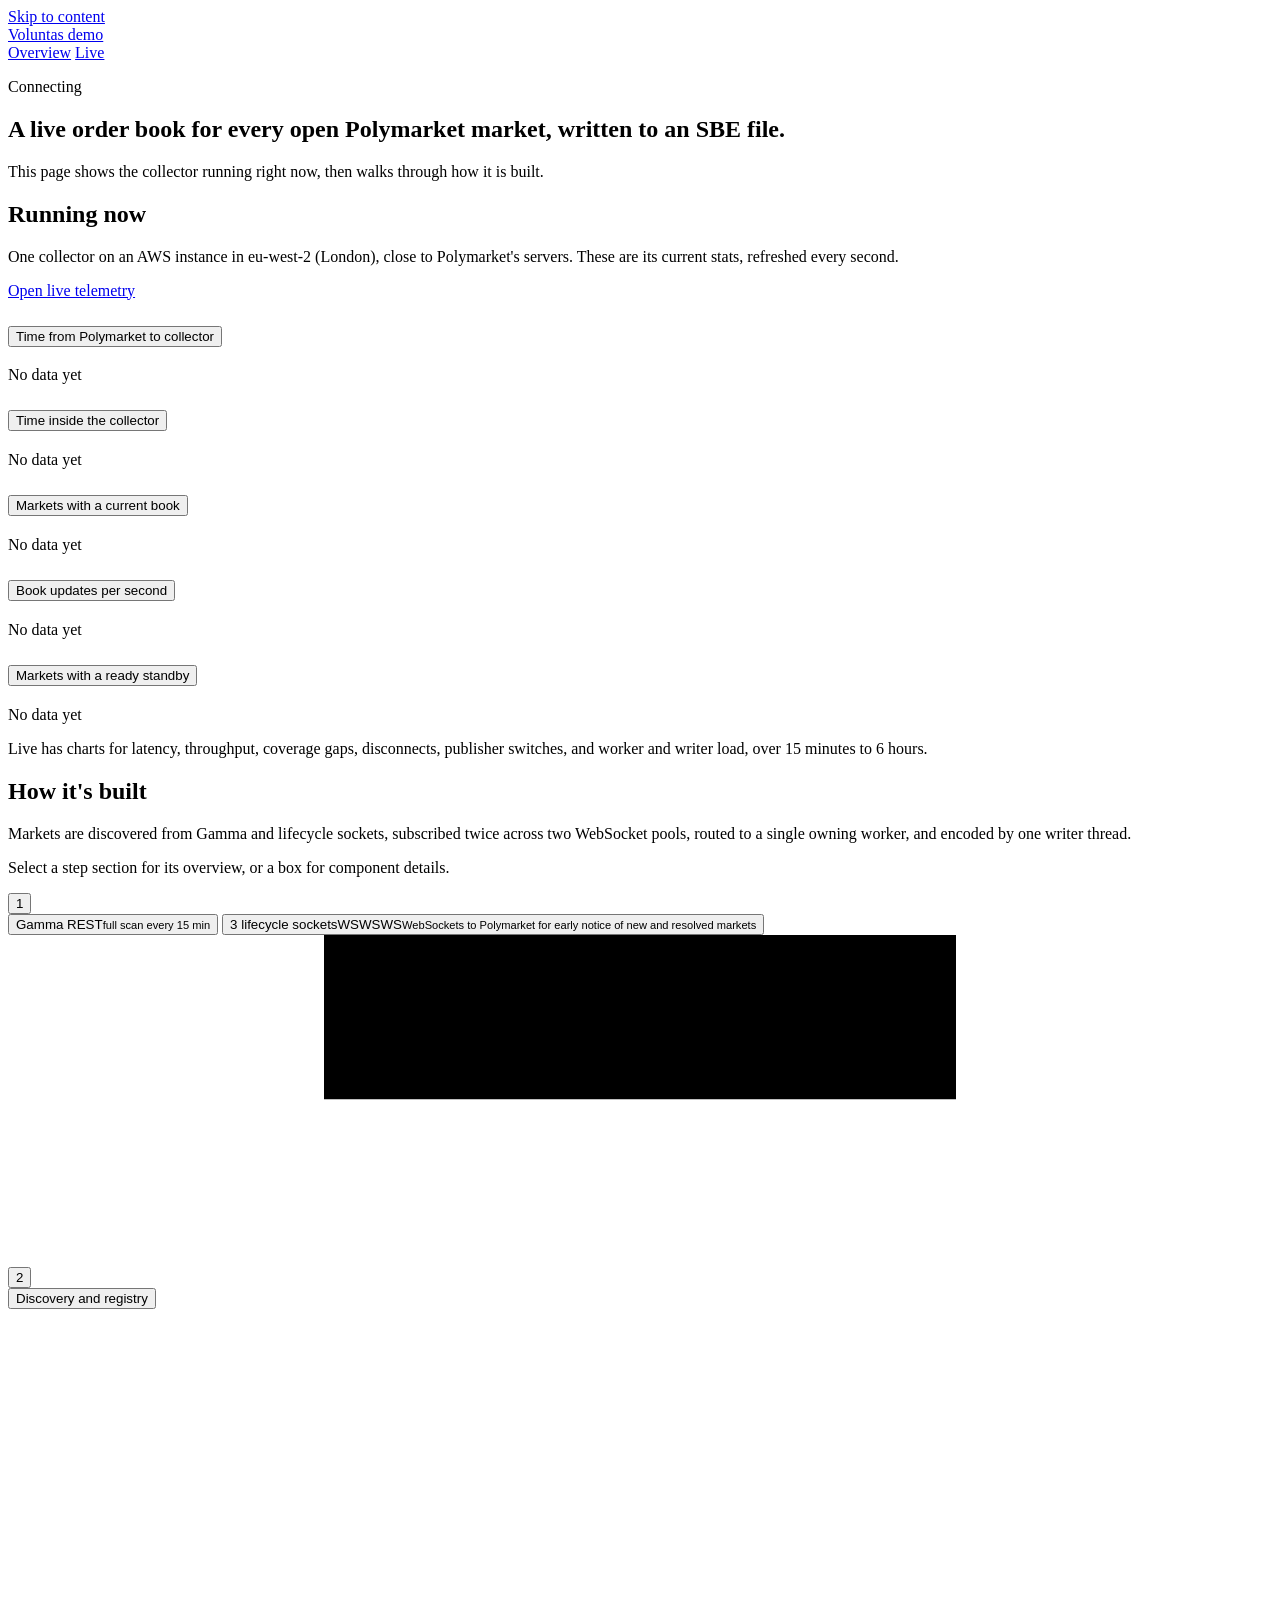
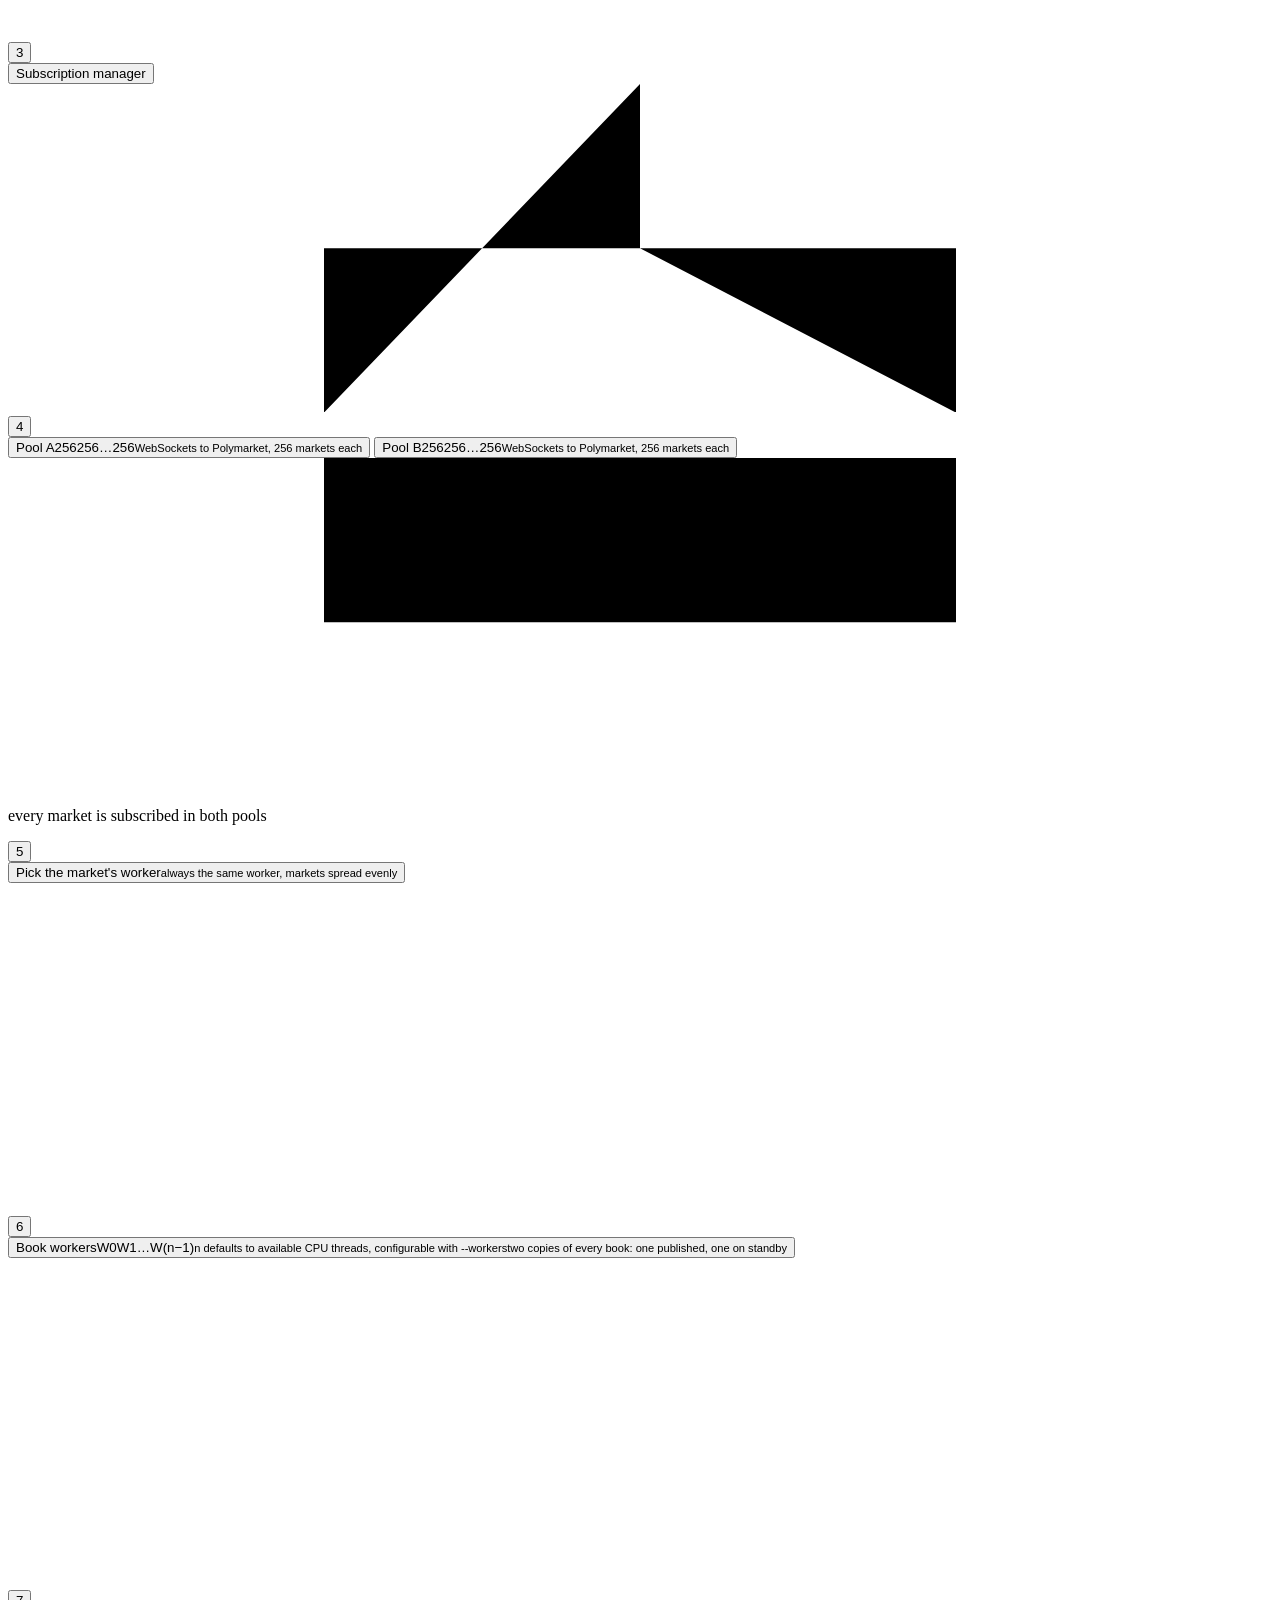
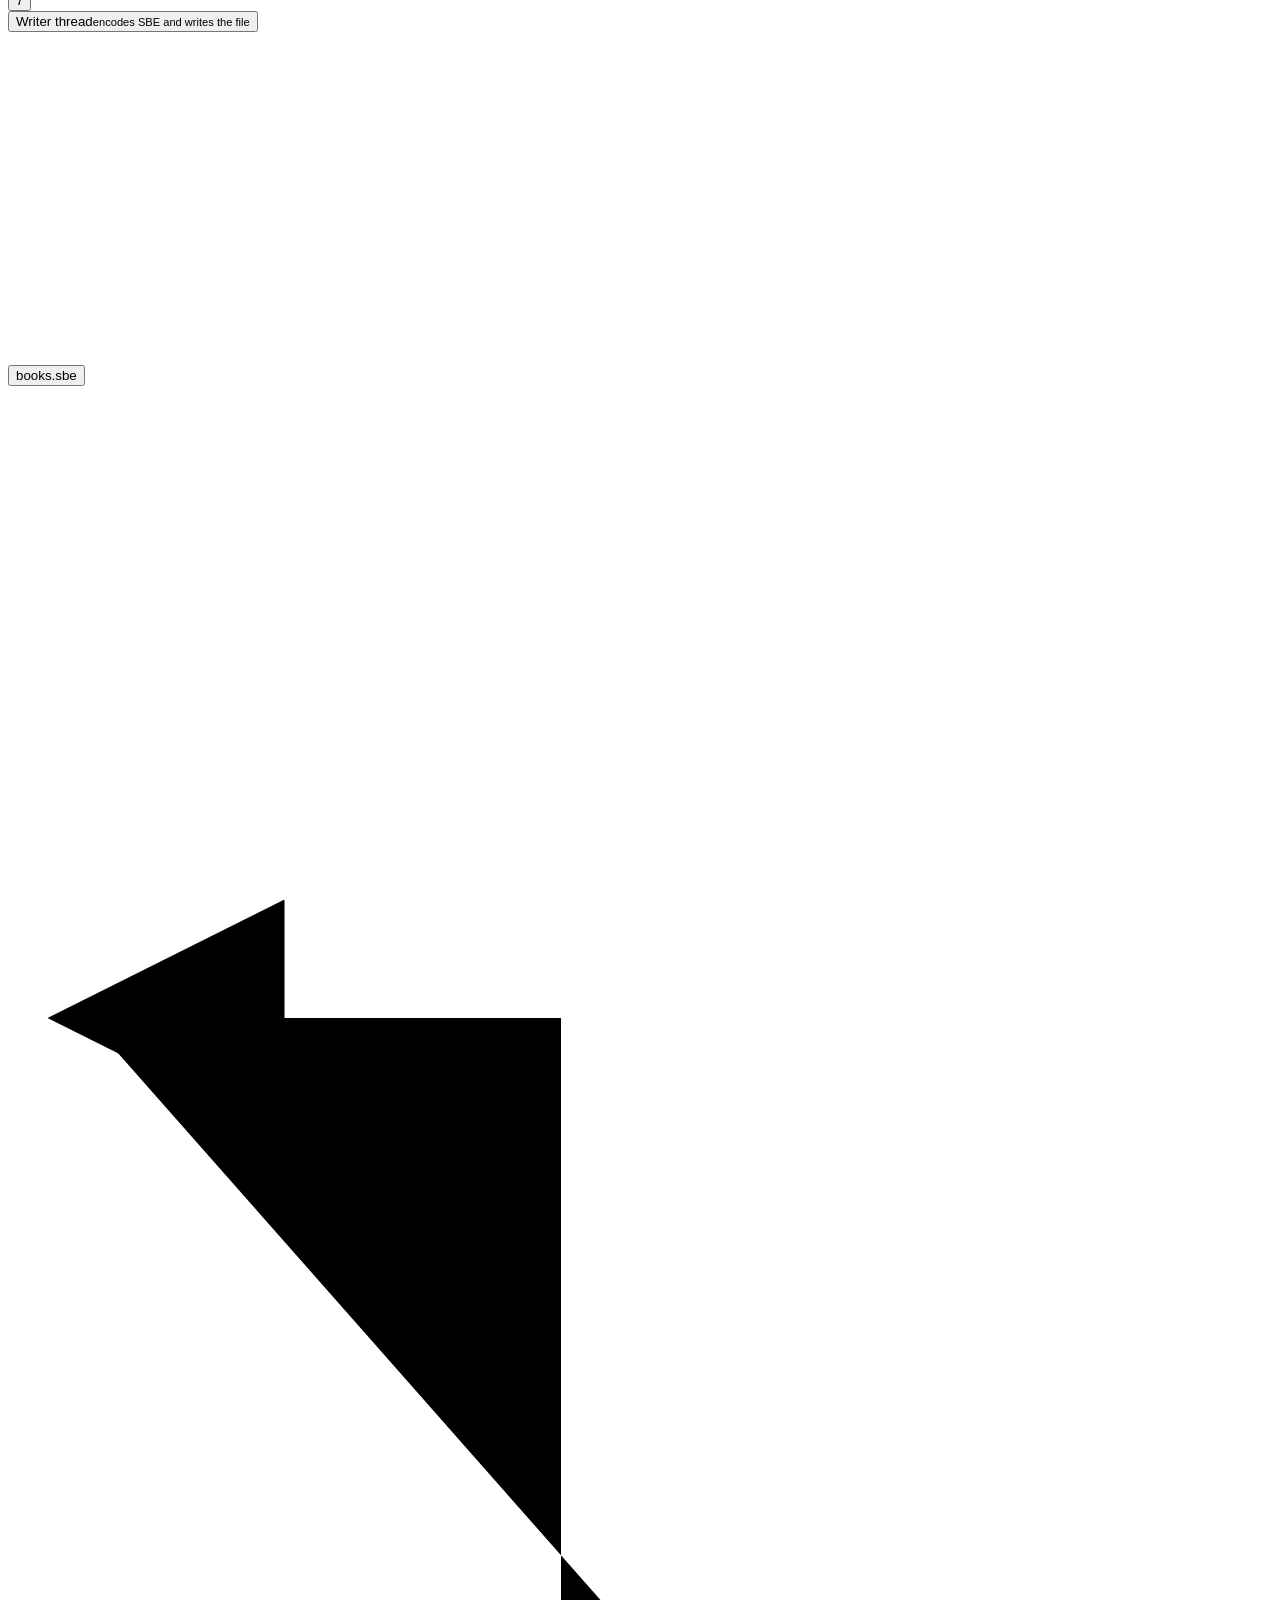
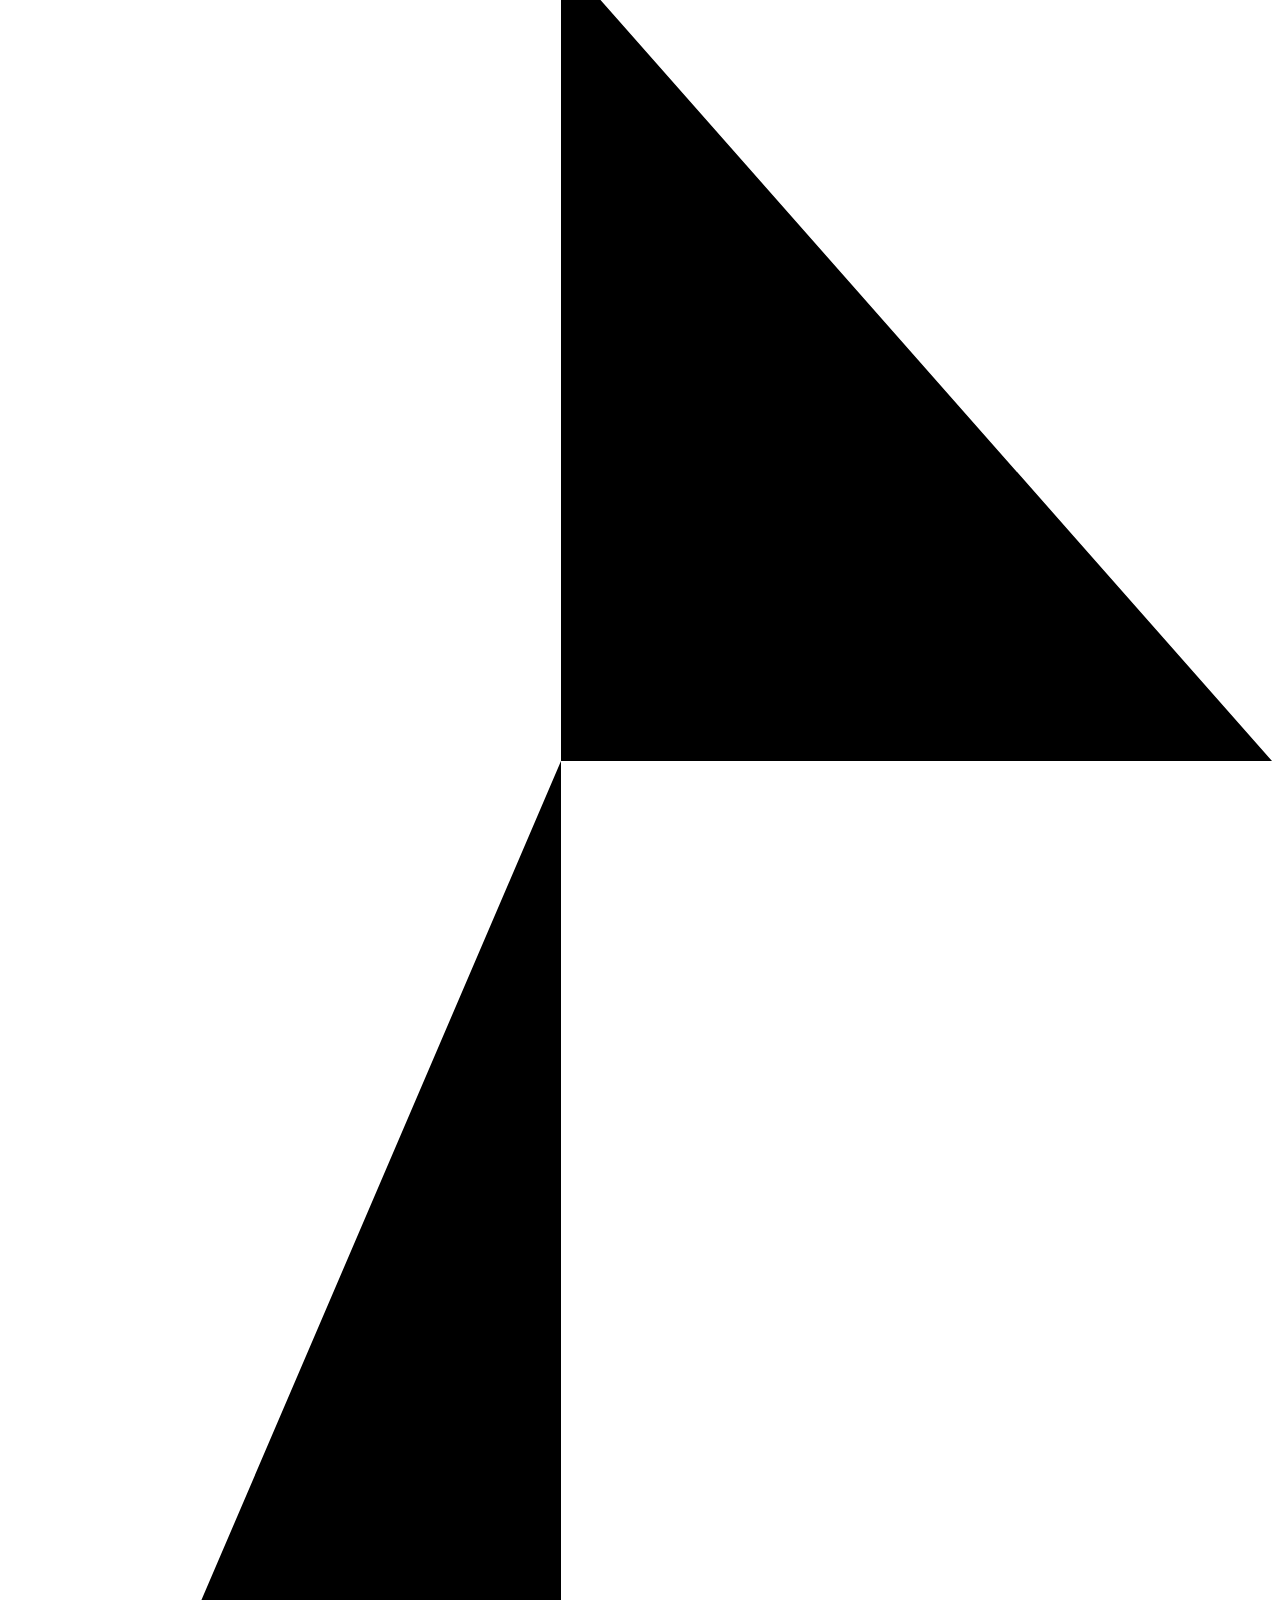
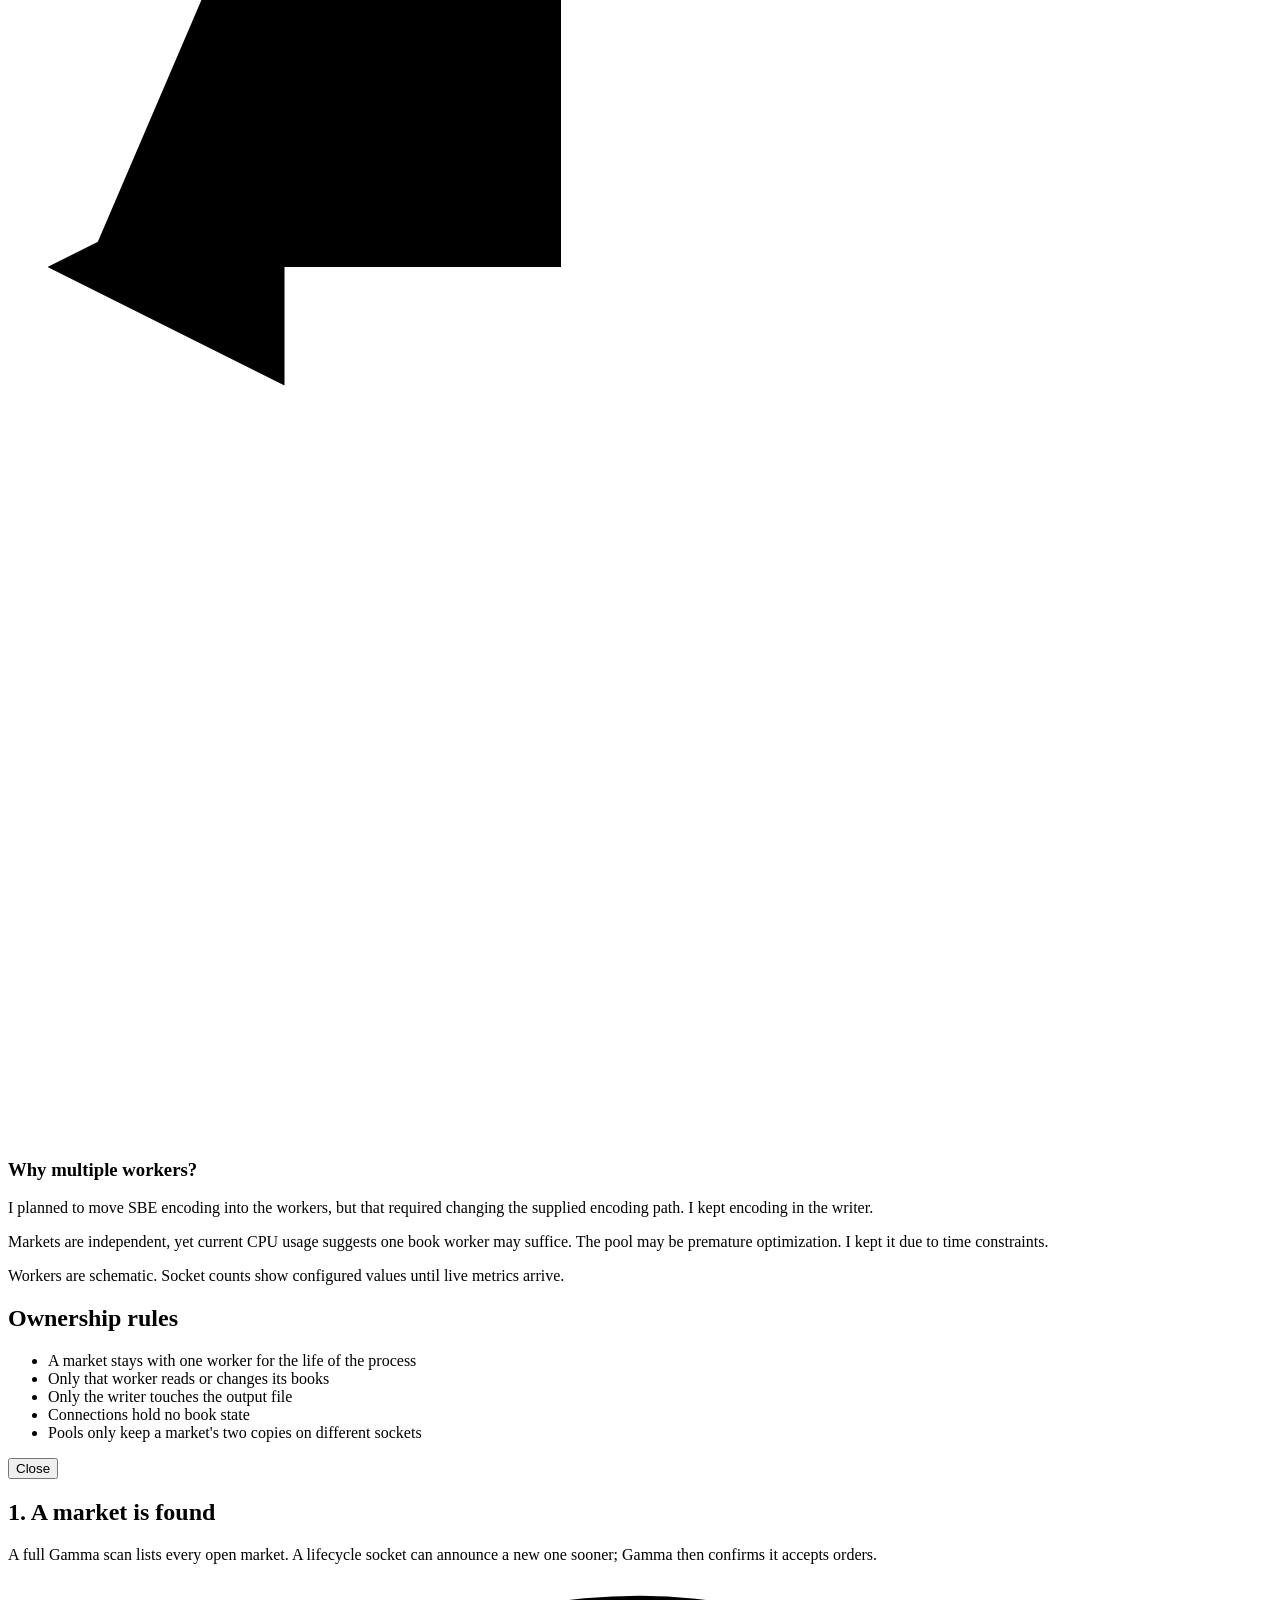
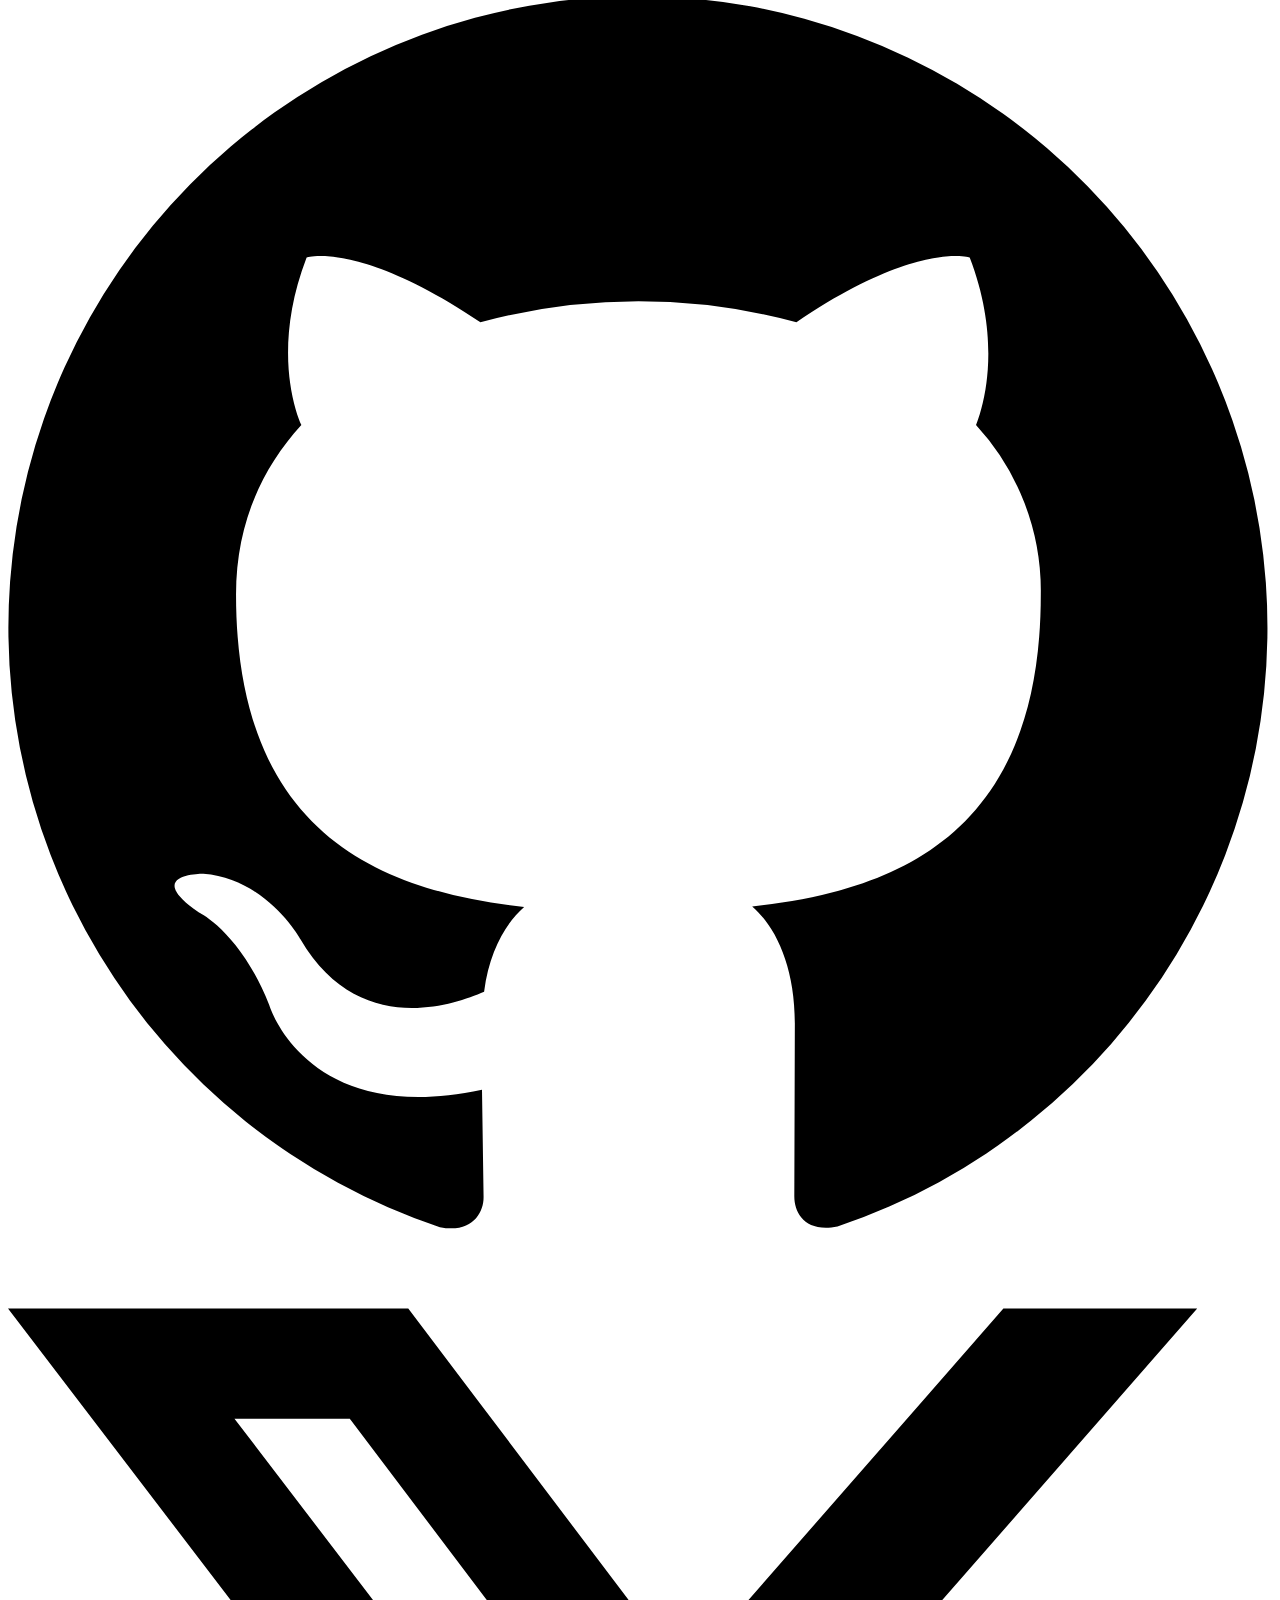
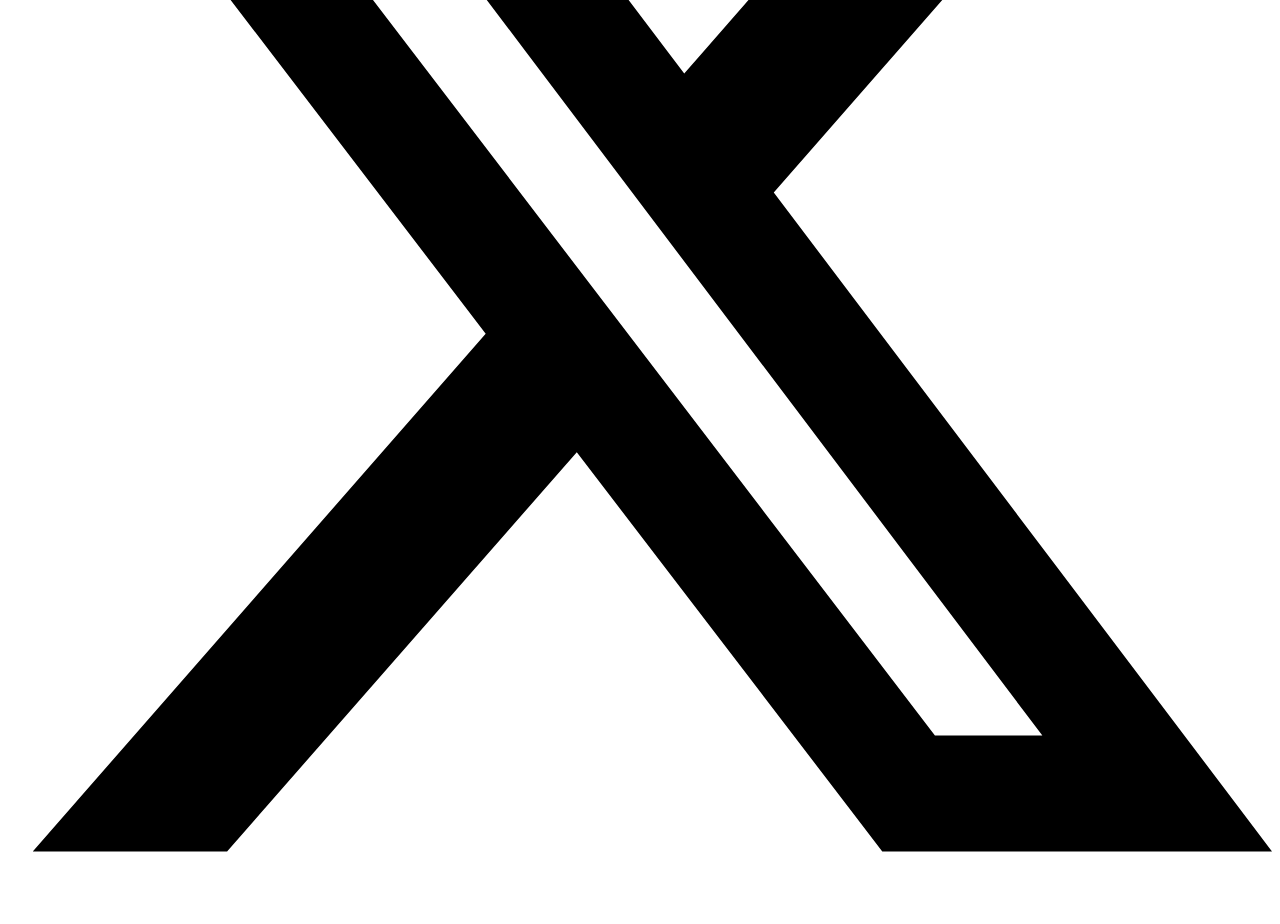
==== demo/index.html @ 0024269f "initial commit" ====
<!doctype html>
<html lang="en">
<head>
<meta charset="utf-8">
<meta name="viewport" content="width=device-width,initial-scale=1">
<title>Voluntas demo</title>
<link rel="icon" href="data:,">
<link rel="stylesheet" href="/site.css">
<script src="/status.js" defer></script>
<script src="/overview.js" defer></script>
<script src="/diagram.js" defer></script>
<script src="/chart-help.js" defer></script>
</head>
<body>
<a class="skip" href="#main">Skip to content</a>
<header class="site-header">
  <a class="site-name" href="/">Voluntas demo</a>
  <nav class="site-nav" aria-label="Pages">
    <a href="/" aria-current="page">Overview</a>
    <a href="/live">Live</a>
  </nav>
  <p class="status" id="status" role="status"><span class="status-dot" aria-hidden="true"></span><span class="status-text">Connecting</span></p>
</header>
<main id="main">
  <p class="notice" id="notice" hidden><span class="notice-text"></span></p>
  <section class="intro" aria-labelledby="intro-heading">
    <h1 id="intro-heading">A live order book for every open Polymarket market, written to an SBE file.</h1>
    <p>This page shows the collector running right now, then walks through how it is built.</p>
  </section>
  <section class="page-section" aria-labelledby="running-heading">
    <div class="section-head">
      <div>
        <h2 id="running-heading">Running now</h2>
        <p class="section-lead">One collector on an AWS instance in eu-west-2 (London), close to Polymarket's servers. These are its current stats, refreshed every second.</p>
      </div>
      <a class="section-action" href="/live">Open live telemetry</a>
    </div>
  <div class="figure-rows" id="figures">
  <section class="figures latency" aria-label="Latency">
    <div class="figure">
      <h2 class="figure-label"><button class="chart-help" type="button" aria-describedby="help-figure-exchange" aria-expanded="false">Time from Polymarket to collector</button></h2>
      <div class="chart-tooltip" id="help-figure-exchange" role="tooltip" popover="auto">
        <p>Polymarket's message timestamp to when our socket reads the frame, before parsing. Includes clock offset, upstream delay and buffering. Both pools contribute accepted price-change messages; negative ages are excluded. p50 and p99 are histogram estimates over five-minute windows.</p>
      </div>
      <p class="figure-value" id="fig-exchange"><span class="unavailable">No data yet</span></p>
    </div>
    <div class="figure">
      <h2 class="figure-label"><button class="chart-help" type="button" aria-describedby="help-figure-latency" aria-expanded="false">Time inside the collector</button></h2>
      <div class="chart-tooltip" id="help-figure-latency" role="tooltip" popover="auto">
        <p>Monotonic time from receiving a WebSocket frame to completing SBE encoding, per published price-level record. Only the publishing copy counts. Snapshots, source switches and later file writes are excluded. p50 and p99 are histogram estimates over five-minute windows.</p>
      </div>
      <p class="figure-value" id="fig-latency"><span class="unavailable">No data yet</span></p>
    </div>
  </section>
  <section class="figures coverage" aria-label="Coverage and throughput">
    <div class="figure">
      <h2 class="figure-label"><button class="chart-help" type="button" aria-describedby="help-figure-markets" aria-expanded="false">Markets with a current book</button></h2>
      <div class="chart-tooltip" id="help-figure-markets" role="tooltip" popover="auto">
        <p>A market is current when its publishing copy has both outcome books synchronized on the current connection.</p>
        <p id="fig-markets-note"></p>
      </div>
      <p class="figure-value" id="fig-markets"><span class="unavailable">No data yet</span></p>
      <p class="figure-note" id="fig-markets-gap"></p>
    </div>
    <div class="figure">
      <h2 class="figure-label"><button class="chart-help" type="button" aria-describedby="help-figure-updates" aria-expanded="false">Book updates per second</button></h2>
      <div class="chart-tooltip" id="help-figure-updates" role="tooltip" popover="auto">
        <p>Encoded price-level records per second over one minute. Messages received counts decoded data events on both pools, so each exchange message is counted about twice. Heartbeats are excluded.</p>
      </div>
      <p class="figure-value" id="fig-updates"><span class="unavailable">No data yet</span></p>
      <p class="figure-note" id="fig-updates-note"></p>
    </div>
    <div class="figure">
      <h2 class="figure-label"><button class="chart-help" type="button" aria-describedby="help-figure-standby" aria-expanded="false">Markets with a ready standby</button></h2>
      <div class="chart-tooltip" id="help-figure-standby" role="tooltip" popover="auto">
        <p>A ready standby requires a publishing copy and a second copy with both outcome books synchronized. The total shown is markets with a current publishing copy; markets without a current book cannot have a ready standby.</p>
      </div>
      <p class="figure-value" id="fig-standby"><span class="unavailable">No data yet</span></p>
      <p class="figure-note" id="fig-standby-note"></p>
    </div>
  </section>
  </div>
    <p class="section-foot">Live has charts for latency, throughput, coverage gaps, disconnects, publisher switches, and worker and writer load, over 15 minutes to 6 hours.</p>
  </section>
  <section class="page-section" aria-labelledby="architecture-heading">
    <div class="section-head">
      <div>
        <h2 id="architecture-heading">How it's built</h2>
        <p class="section-lead">Markets are discovered from Gamma and lifecycle sockets, subscribed twice across two WebSocket pools, routed to a single owning worker, and encoded by one writer thread.</p>
      </div>
    </div>
  <div class="architecture">
    <div>
      <section class="panel diagram-panel" aria-label="Collector architecture">
        <p class="diagram-hint">Select a step section for its overview, or a box for component details.</p>
        <div class="tall" id="diagram">
          <div class="step-row" data-step="1" role="group" aria-labelledby="step-control-1">
            <button type="button" class="num" data-num="1" id="step-control-1" aria-controls="detail" aria-label="Step 1 of 7">1</button>
            <div class="cells two">
              <button type="button" class="box" data-id="gamma">Gamma REST<small>full scan every 15 min</small></button>
              <button type="button" class="box" data-id="lifecycle"><span class="live-count" data-live="discovery_sockets">3</span> lifecycle sockets<span class="sockets" aria-hidden="true"><span class="ws">WS</span><span class="ws">WS</span><span class="ws">WS</span></span><small>WebSockets to Polymarket for early notice of new and resolved markets</small></button>
            </div>
            <div class="side"></div>
          </div>

          <div class="link-row" data-link="1"><svg viewBox="0 0 100 26" preserveAspectRatio="none" aria-hidden="true"><path d="M25 0 V13 H75 V0 M50 13 V26"/></svg></div>

          <div class="step-row" data-step="2" role="group" aria-labelledby="step-control-2">
            <button type="button" class="num" data-num="2" id="step-control-2" aria-controls="detail" aria-label="Step 2 of 7">2</button>
            <div class="cells single"><button type="button" class="box" data-id="discovery">Discovery and registry</button></div>
            <div class="side"></div>
          </div>

          <div class="link-row" data-link="2"><svg viewBox="0 0 100 26" preserveAspectRatio="none" aria-hidden="true"><path d="M50 0 V26"/></svg></div>

          <div class="step-row" data-step="3" role="group" aria-labelledby="step-control-3">
            <button type="button" class="num" data-num="3" id="step-control-3" aria-controls="detail" aria-label="Step 3 of 7">3</button>
            <div class="cells single"><button type="button" class="box" data-id="subscriptions">Subscription manager</button></div>
            <div class="side"></div>
          </div>

          <div class="link-row" data-link="3"><svg viewBox="0 0 100 26" preserveAspectRatio="none" aria-hidden="true"><path d="M50 0 V13 H25 V26 M50 13 H75 V26"/></svg></div>

          <div class="step-row" data-step="4" role="group" aria-labelledby="step-control-4">
            <button type="button" class="num" data-num="4" id="step-control-4" aria-controls="detail" aria-label="Step 4 of 7">4</button>
            <div class="cells two">
              <button type="button" class="box pool-a" data-id="pool-a"><span class="pool-title">Pool A</span><span class="sockets" aria-hidden="true"><span class="ws">256</span><span class="ws">256</span><span class="ws more">…</span><span class="ws">256</span></span><small>WebSockets to Polymarket, 256 markets each</small></button>
              <button type="button" class="box pool-b" data-id="pool-b"><span class="pool-title">Pool B</span><span class="sockets" aria-hidden="true"><span class="ws">256</span><span class="ws">256</span><span class="ws more">…</span><span class="ws">256</span></span><small>WebSockets to Polymarket, 256 markets each</small></button>
            </div>
            <div class="side"></div>
          </div>

          <div class="link-row tall-label" data-link="4"><svg viewBox="0 0 100 26" preserveAspectRatio="none" aria-hidden="true"><path d="M25 0 V13 H75 V0 M50 13 V26"/></svg><p class="label"><span id="pool-caption">every market is subscribed in both pools</span></p></div>

          <div class="step-row" data-step="5" role="group" aria-labelledby="step-control-5">
            <button type="button" class="num" data-num="5" id="step-control-5" aria-controls="detail" aria-label="Step 5 of 7">5</button>
            <div class="cells single"><button type="button" class="box" data-id="route">Pick the market's worker<small>always the same worker, markets spread evenly</small></button></div>
            <div class="side"></div>
          </div>

          <div class="link-row" data-link="5"><svg viewBox="0 0 100 26" preserveAspectRatio="none" aria-hidden="true"><path d="M50 0 V26"/></svg></div>

          <div class="worker-output-group">
          <div class="step-row" data-step="6" role="group" aria-labelledby="step-control-6">
            <button type="button" class="num" data-num="6" id="step-control-6" aria-controls="detail" aria-label="Step 6 of 7">6</button>
            <div class="cells single"><button type="button" class="box" data-id="workers">Book workers<span class="worker-chips mono" aria-label="Workers zero through n minus one"><span>W0</span><span>W1</span><span class="ellipsis">…</span><span>W(n−1)</span></span><small>n defaults to available CPU threads, configurable with --workers</small><small>two copies of every book: one published, one on standby</small></button></div>
            <div class="side"></div>
          </div>

          <div class="link-row" data-link="6"><svg viewBox="0 0 100 26" preserveAspectRatio="none" aria-hidden="true"><path d="M50 0 V26"/></svg></div>

          <div class="step-row" data-step="7" role="group" aria-labelledby="step-control-7">
            <button type="button" class="num" data-num="7" id="step-control-7" aria-controls="detail" aria-label="Step 7 of 7">7</button>
            <div class="cells single"><button type="button" class="box" data-id="writer">Writer thread<small>encodes SBE and writes the file</small></button></div>
            <div class="side"></div>

            <div class="link-row" data-link="7"><svg viewBox="0 0 100 26" preserveAspectRatio="none" aria-hidden="true"><path d="M50 0 V26"/></svg></div>

            <span class="num empty" aria-hidden="true"></span>
            <div class="cells single file-cell"><button type="button" class="box file" data-id="output">books.sbe</button></div>
            <div class="side"></div>
          </div>
          <aside class="worker-design-note" aria-label="Worker and writer design trade-off">
            <svg viewBox="0 0 32 100" preserveAspectRatio="none" aria-hidden="true"><defs><marker id="design-arrow" viewBox="0 0 6 6" refX="5" refY="3" markerWidth="6" markerHeight="6" orient="auto-start-reverse"><path d="M0 0 L6 3 L0 6"/></marker></defs><path d="M2 16 H14 V50 H32 M14 50 V78 H2" marker-start="url(#design-arrow)" marker-end="url(#design-arrow)"/></svg>
            <h3>Why multiple workers?</h3>
            <p>I planned to move SBE encoding into the workers, but that required changing the supplied encoding path. I kept encoding in the writer.</p>
            <p>Markets are independent, yet current CPU usage suggests one book worker may suffice. The pool may be premature optimization. I kept it due to time constraints.</p>
          </aside>
          </div>
        </div>
        <p class="small muted counts-note" id="counts-note">Workers are schematic. Socket counts show configured values until live metrics arrive.</p>
      </section>
      <section class="panel rules" aria-labelledby="rules-heading">
        <h2 id="rules-heading">Ownership rules</h2>
        <ul>
          <li>A market stays with one worker for the life of the process</li>
          <li>Only that worker reads or changes its books</li>
          <li>Only the writer touches the output file</li>
          <li>Connections hold no book state</li>
          <li>Pools only keep a market's two copies on different sockets</li>
        </ul>
      </section>
    </div>
    <aside class="panel detail" id="detail" aria-labelledby="detail-title" tabindex="-1">
      <button type="button" class="control sheet-close" id="detail-close">Close</button>
      <h2 id="detail-title">1. A market is found</h2>
      <div id="detail-body">
        <p class="lead">A full Gamma scan lists every open market. A lifecycle socket can announce a new one sooner; Gamma then confirms it accepts orders.</p>
      </div>
    </aside>
  </div>
  </section>
</main>
<footer class="site-footer">
  <a class="icon-link" href="https://github.com/itzlambda/voluntas-challenge" target="_blank" rel="noopener noreferrer" aria-label="Source code on GitHub" title="Source code"><svg viewBox="0 0 24 24" aria-hidden="true" focusable="false"><path d="M12 .3a12 12 0 0 0-3.8 23.38c.6.12.83-.26.83-.57L9 21.07c-3.34.72-4.04-1.61-4.04-1.61-.55-1.39-1.34-1.76-1.34-1.76-1.08-.74.09-.73.09-.73 1.2.09 1.84 1.24 1.84 1.24 1.07 1.83 2.8 1.3 3.49 1 .1-.78.42-1.31.76-1.61-2.66-.3-5.47-1.33-5.47-5.93 0-1.31.47-2.38 1.24-3.22-.14-.3-.54-1.52.1-3.18 0 0 1-.32 3.3 1.23a11.5 11.5 0 0 1 6 0c2.28-1.55 3.29-1.23 3.29-1.23.64 1.66.24 2.88.12 3.18a4.65 4.65 0 0 1 1.23 3.22c0 4.61-2.8 5.63-5.48 5.92.42.36.81 1.1.81 2.22l-.01 3.29c0 .32.21.69.82.57A12 12 0 0 0 12 .3"/></svg></a>
  <a class="icon-link" href="https://x.com/itzlambda" target="_blank" rel="noopener noreferrer" aria-label="itzlambda on Twitter" title="Twitter"><svg viewBox="0 0 24 24" aria-hidden="true" focusable="false"><path d="M18.9 1.15h3.68l-8.04 9.19L24 22.85h-7.4l-5.8-7.58-6.64 7.58H.47l8.6-9.83L0 1.15h7.6l5.24 6.93zm-1.3 19.5h2.04L6.49 3.24H4.3z"/></svg></a>
</footer>
</body>
</html>
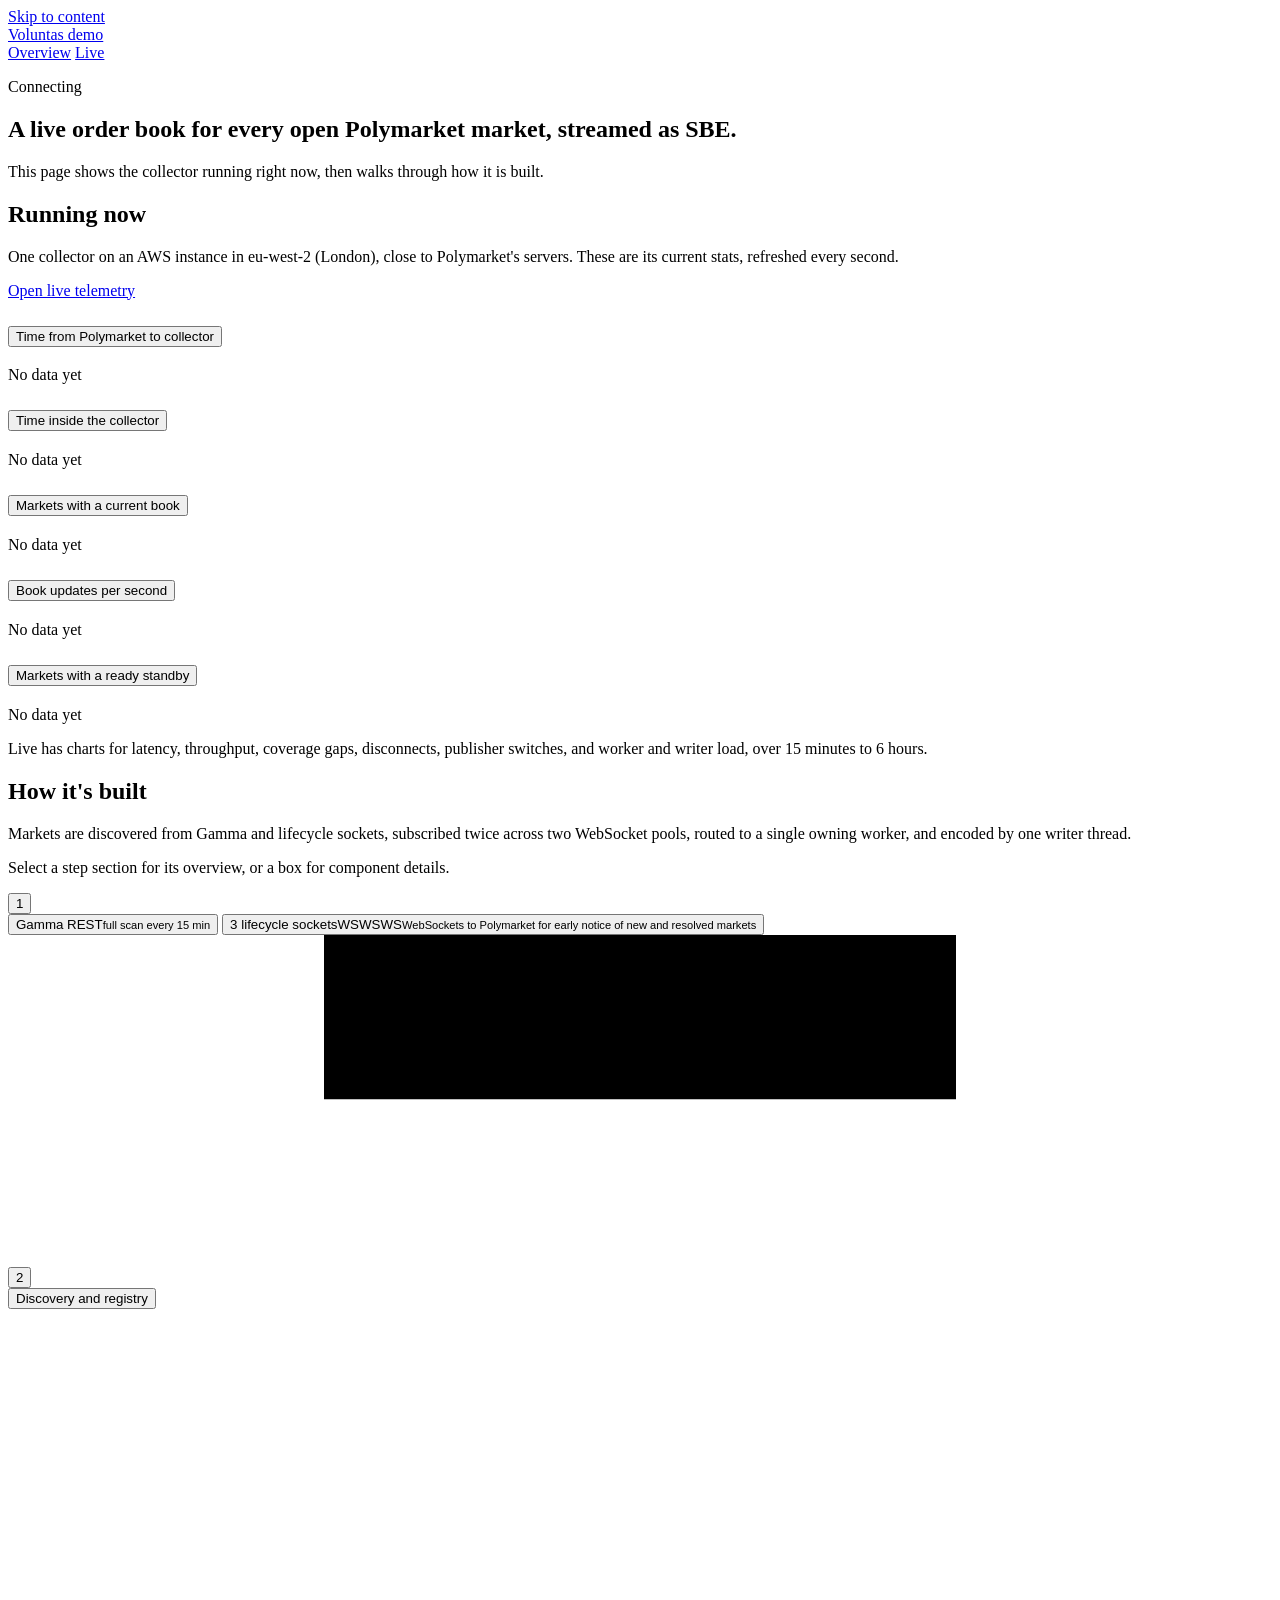
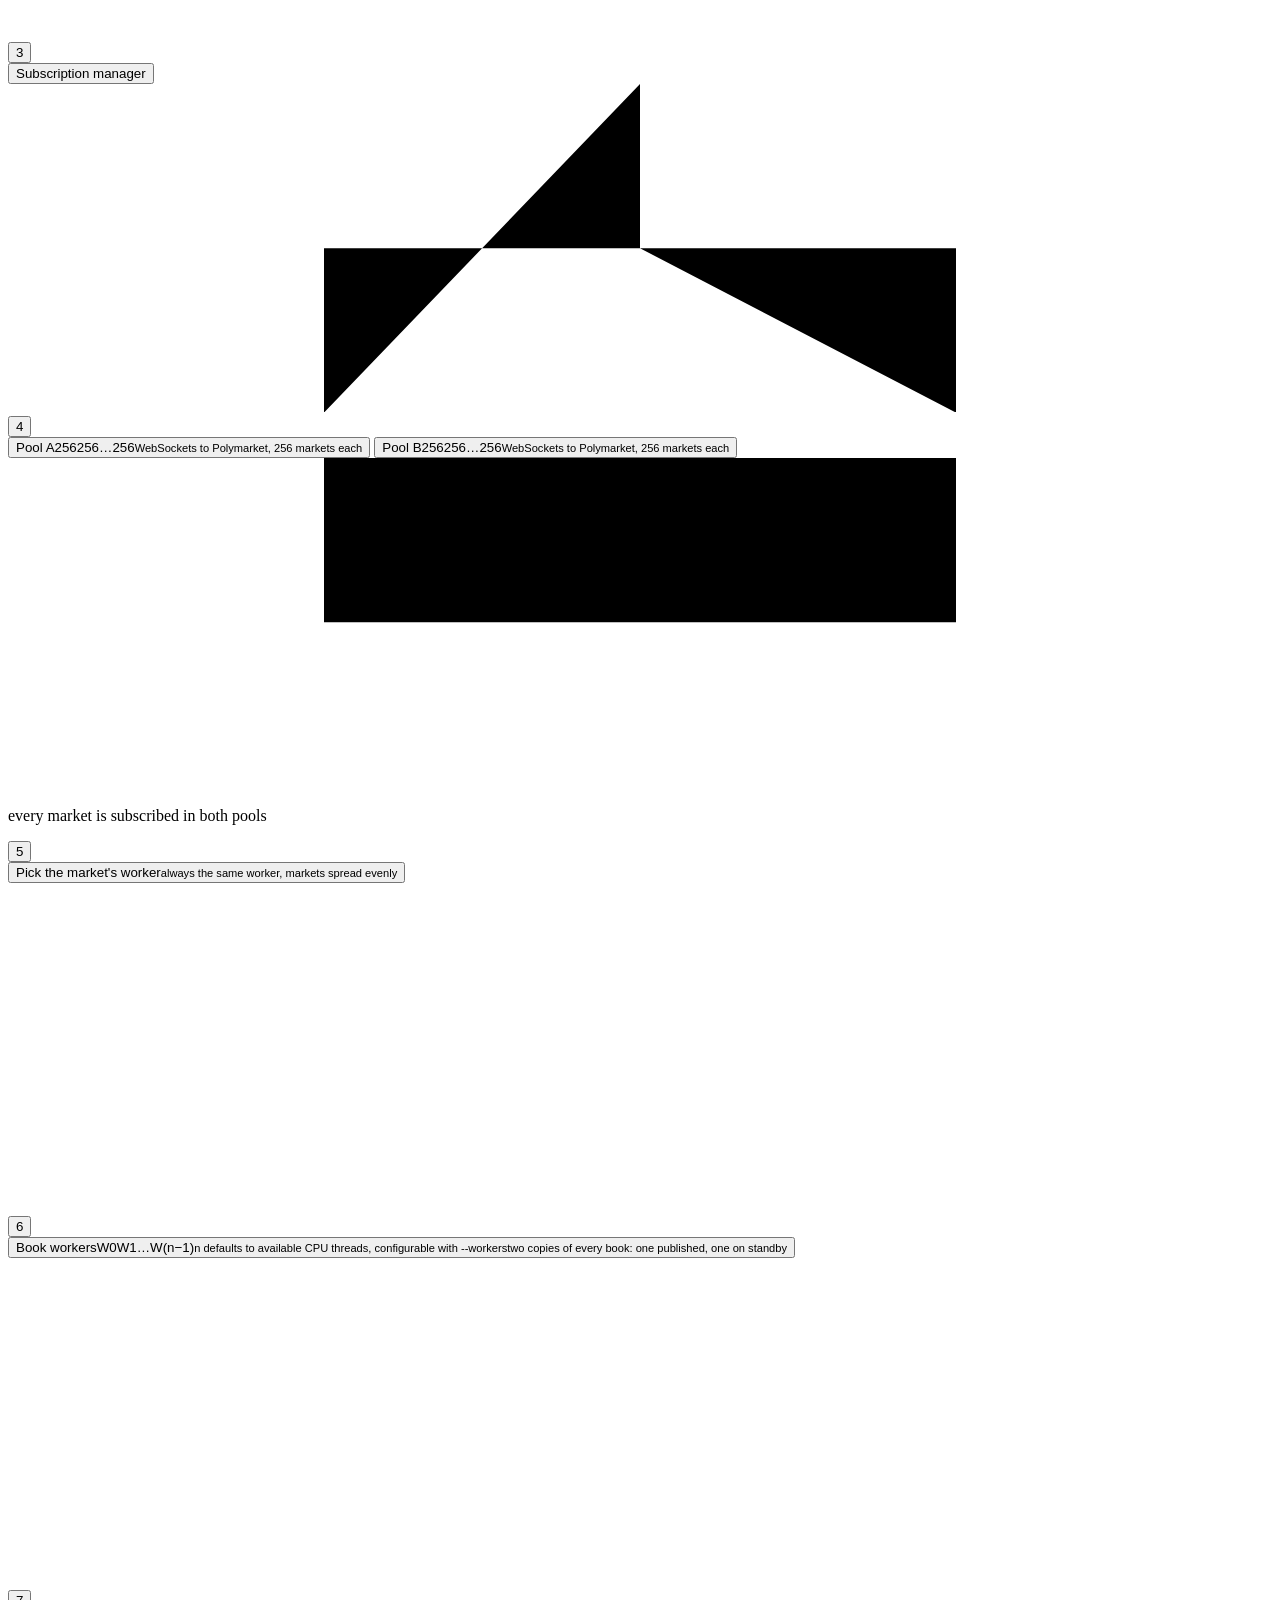
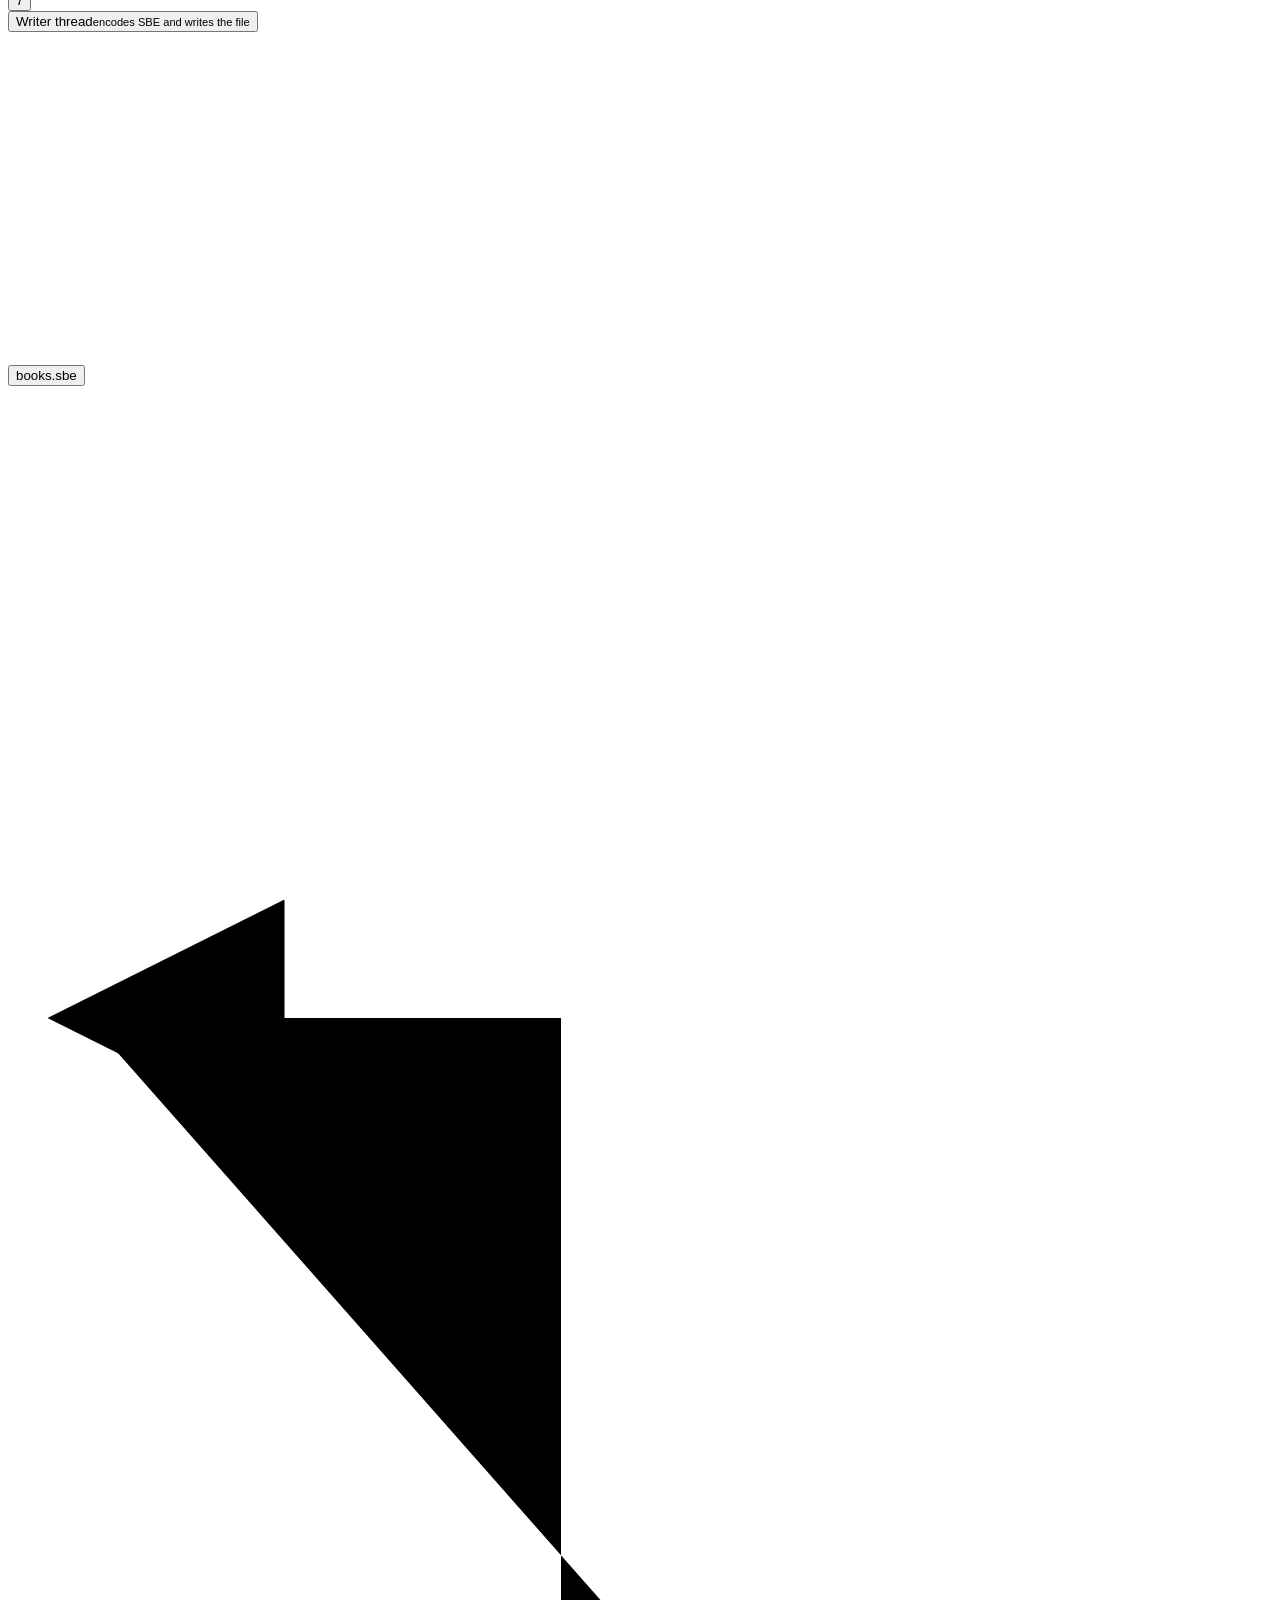
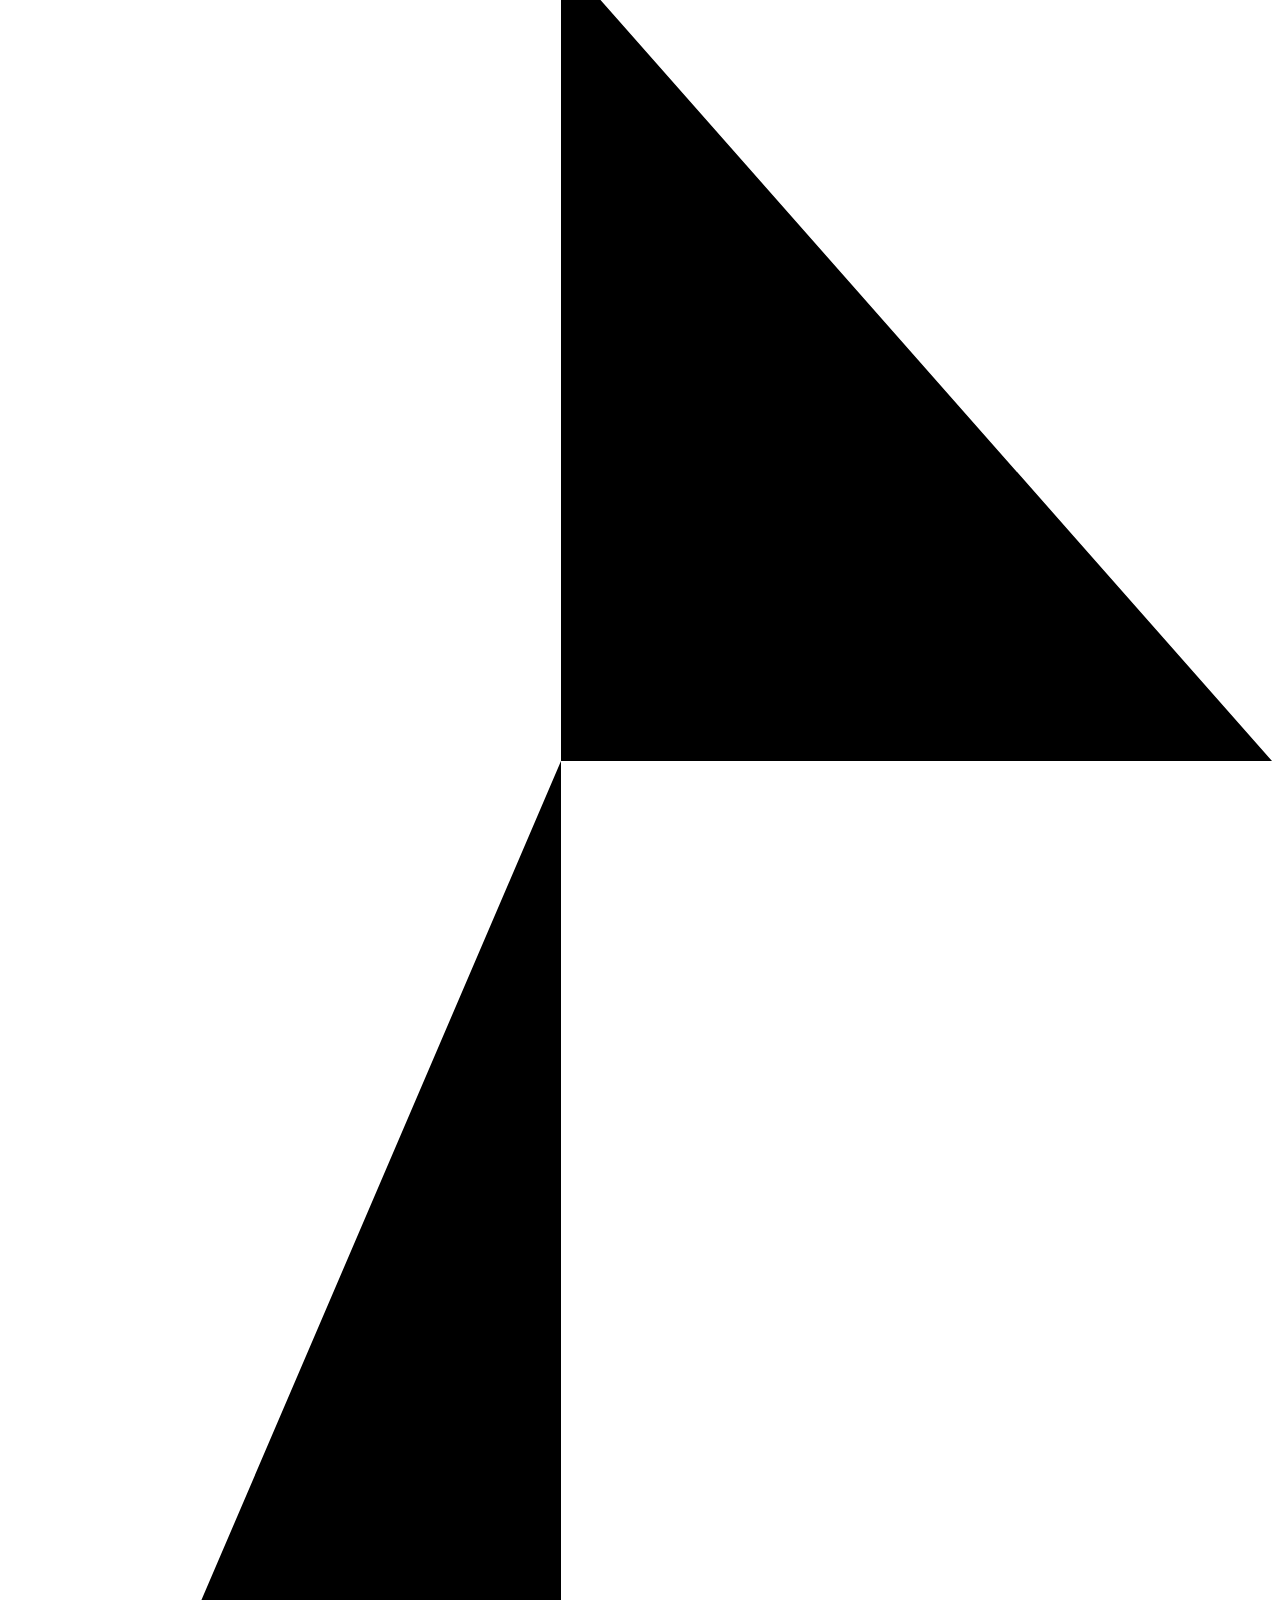
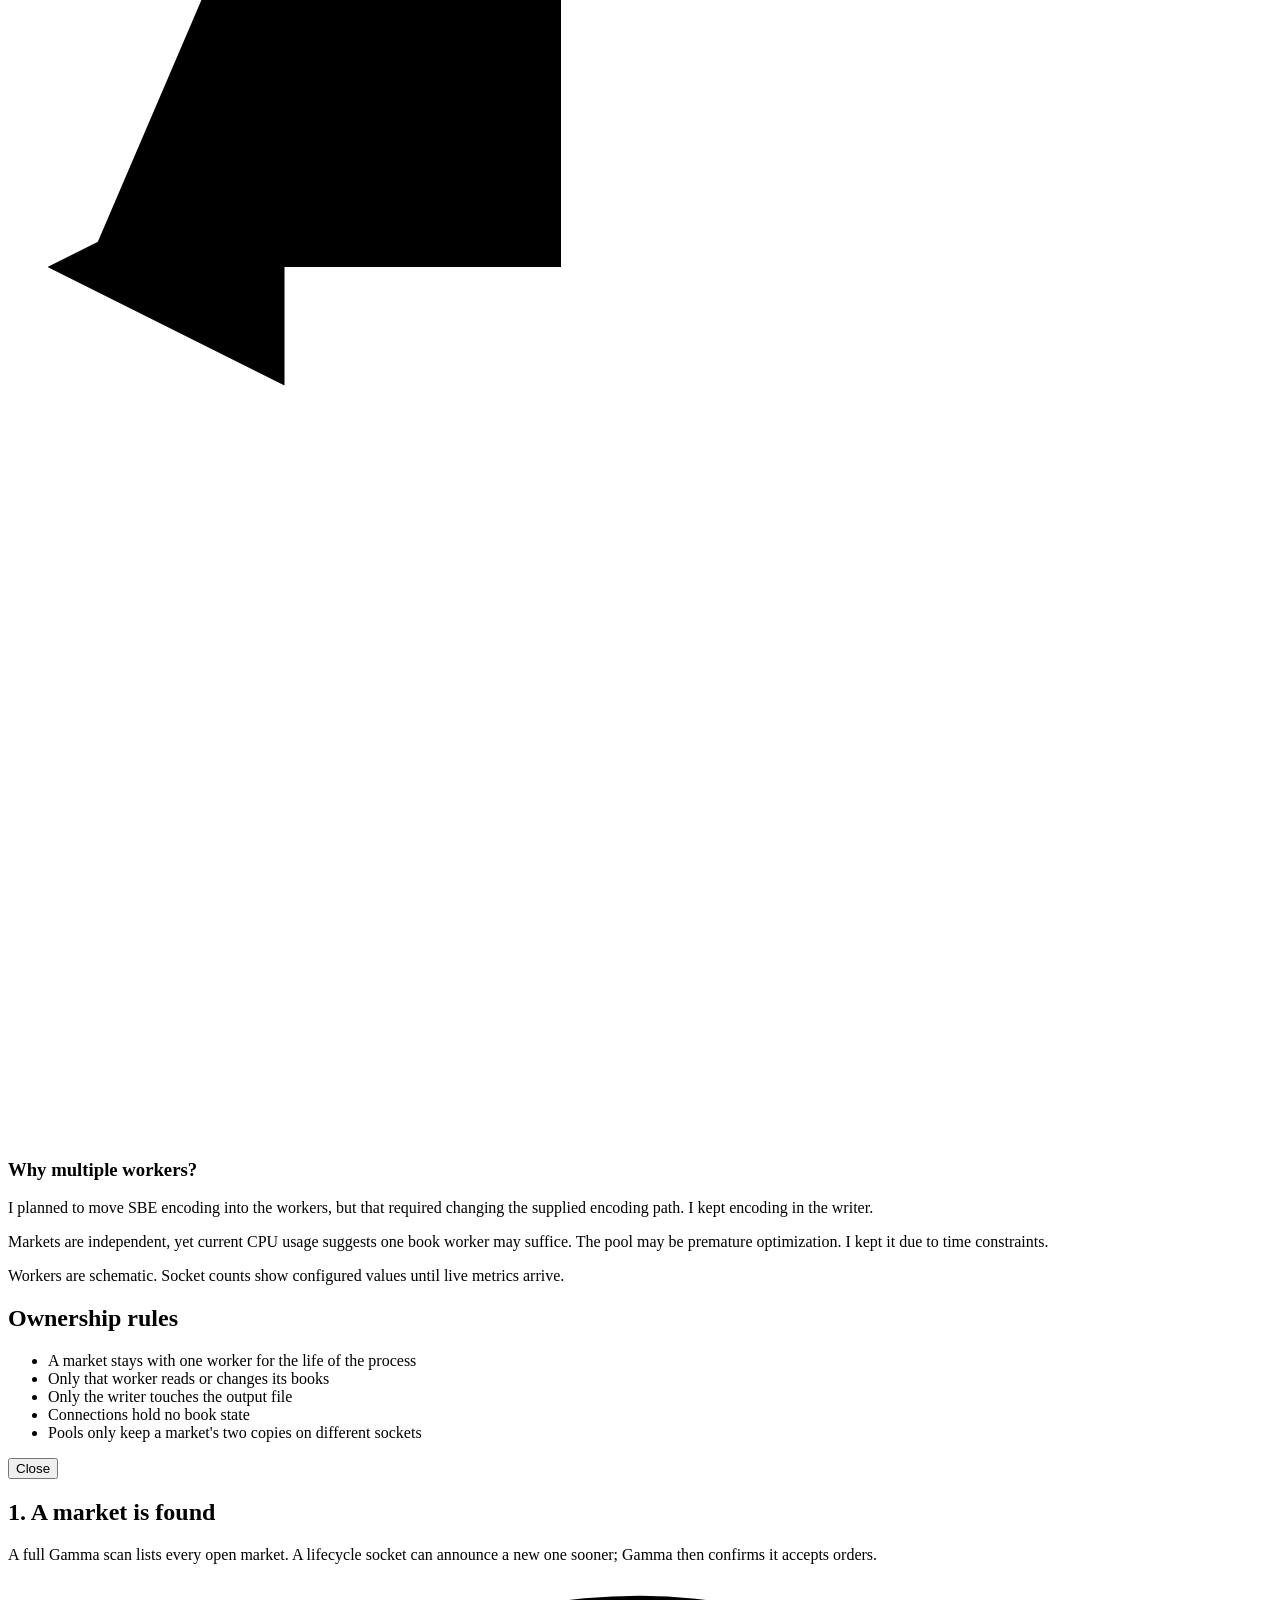
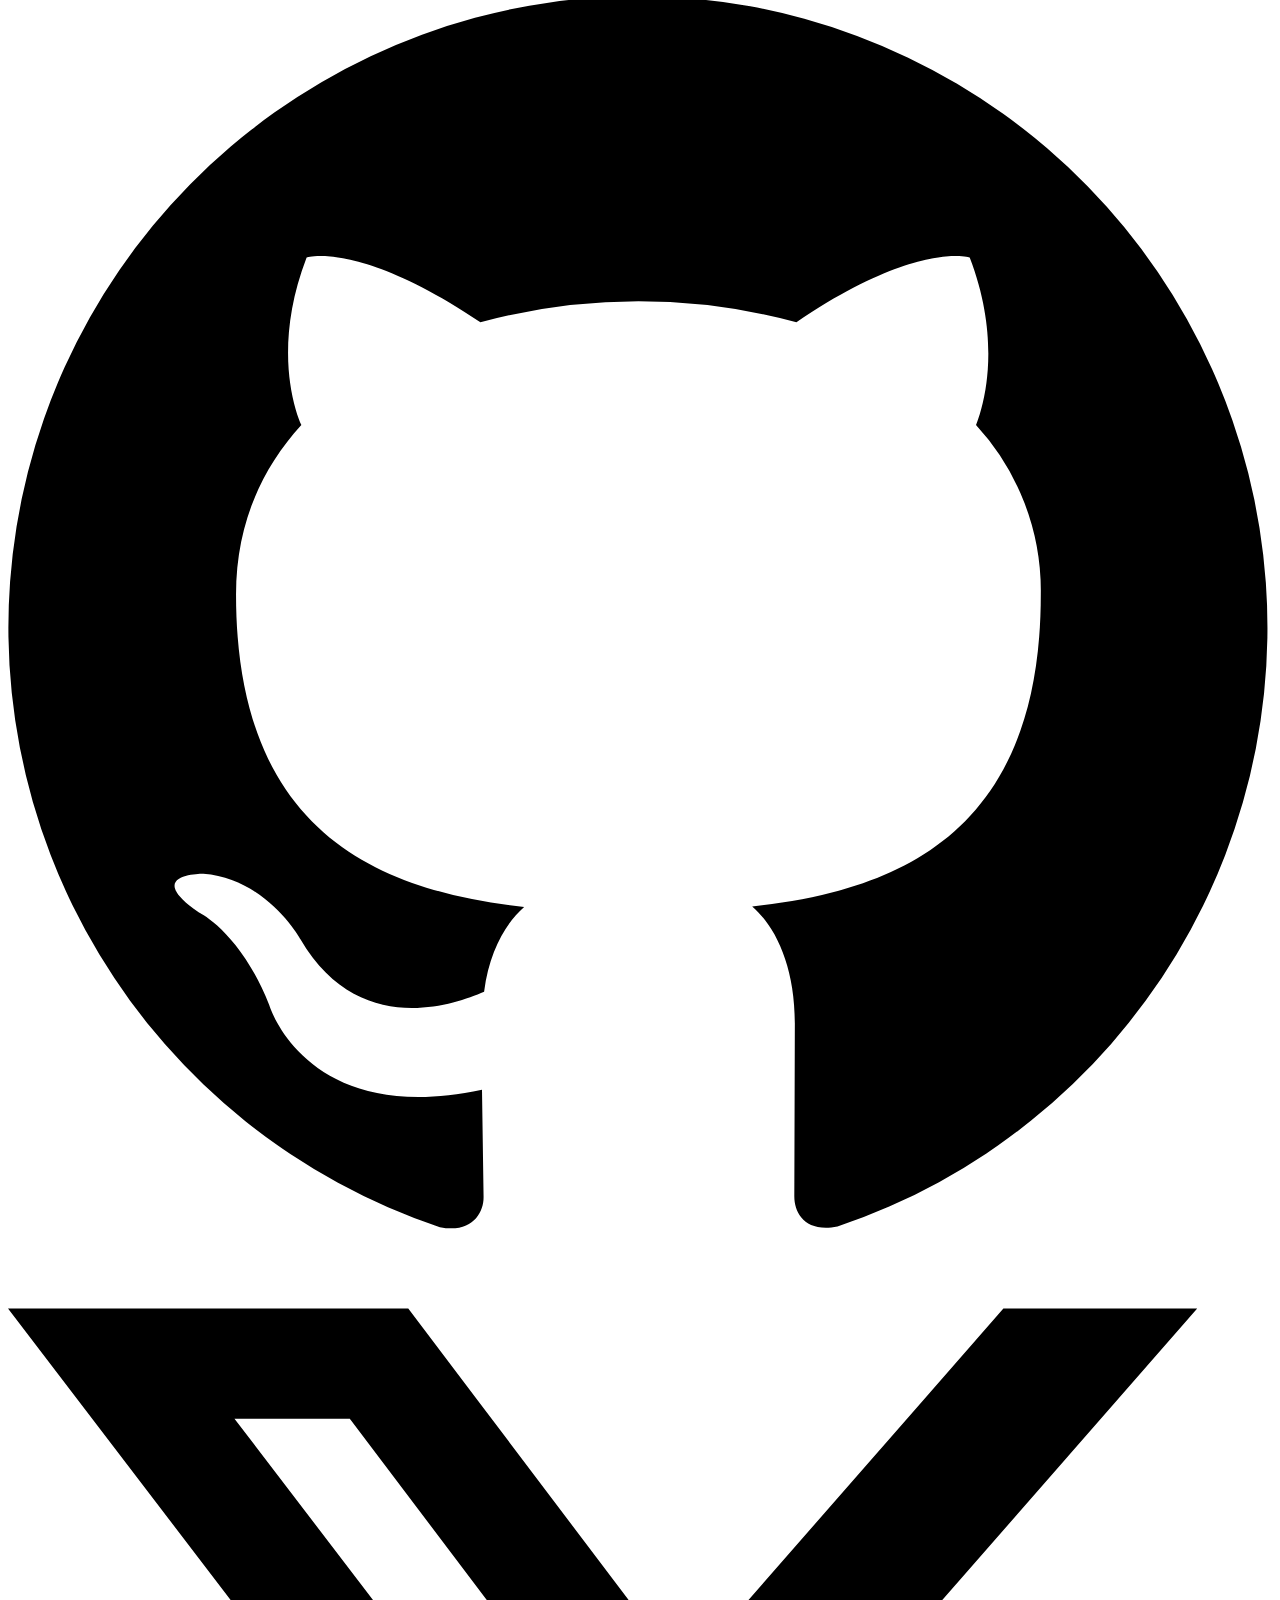
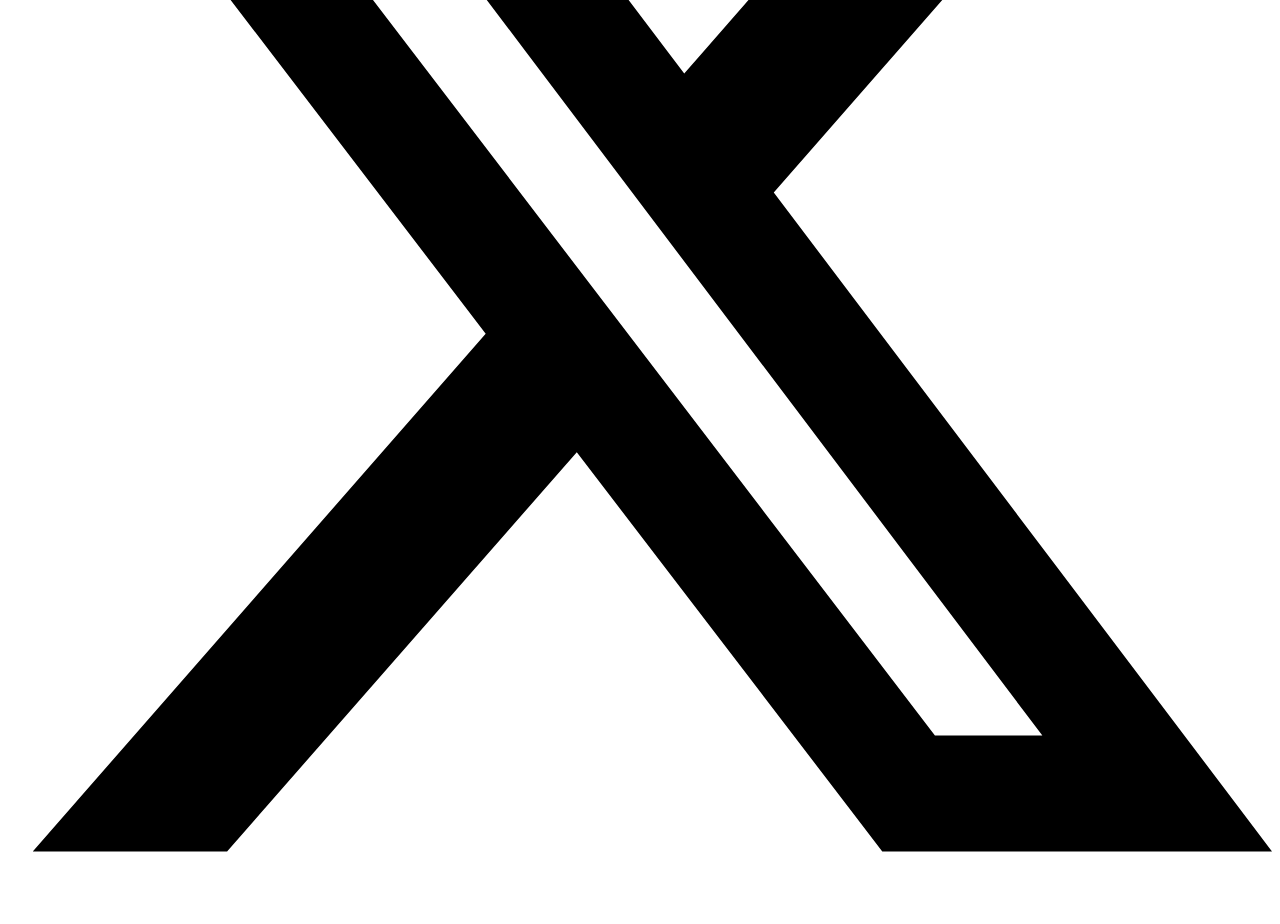
==== commit 7cf079c9: "Prepare domain-based streaming rollout and deployment status Bound stream client admission and hands" ====
--- a/demo/index.html
+++ b/demo/index.html
@@ -7,12 +7,14 @@
 <link rel="icon" href="data:,">
 <link rel="stylesheet" href="/site.css">
 <script src="/status.js" defer></script>
+<script src="/deployment.js" defer></script>
 <script src="/overview.js" defer></script>
 <script src="/diagram.js" defer></script>
 <script src="/chart-help.js" defer></script>
 </head>
 <body>
 <a class="skip" href="#main">Skip to content</a>
+<div class="deployment-banner" id="deployment-banner" role="status" hidden><span class="deployment-banner-text"></span></div>
 <header class="site-header">
   <a class="site-name" href="/">Voluntas demo</a>
   <nav class="site-nav" aria-label="Pages">
@@ -24,7 +26,7 @@
 <main id="main">
   <p class="notice" id="notice" hidden><span class="notice-text"></span></p>
   <section class="intro" aria-labelledby="intro-heading">
-    <h1 id="intro-heading">A live order book for every open Polymarket market, written to an SBE file.</h1>
+    <h1 id="intro-heading">A live order book for every open Polymarket market, streamed as SBE.</h1>
     <p>This page shows the collector running right now, then walks through how it is built.</p>
   </section>
   <section class="page-section" aria-labelledby="running-heading">
@@ -47,7 +49,7 @@
     <div class="figure">
       <h2 class="figure-label"><button class="chart-help" type="button" aria-describedby="help-figure-latency" aria-expanded="false">Time inside the collector</button></h2>
       <div class="chart-tooltip" id="help-figure-latency" role="tooltip" popover="auto">
-        <p>Monotonic time from receiving a WebSocket frame to completing SBE encoding, per published price-level record. Only the publishing copy counts. Snapshots, source switches and later file writes are excluded. p50 and p99 are histogram estimates over five-minute windows.</p>
+        <p>Monotonic time from receiving a WebSocket frame to completing SBE encoding, per published price-level record. Only the publishing copy counts. In stream mode, only records encoded for at least one stream subscriber count. Snapshots, source switches and later file or socket writes are excluded. p50 and p99 are histogram estimates over five-minute windows.</p>
       </div>
       <p class="figure-value" id="fig-latency"><span class="unavailable">No data yet</span></p>
     </div>
@@ -65,7 +67,7 @@
     <div class="figure">
       <h2 class="figure-label"><button class="chart-help" type="button" aria-describedby="help-figure-updates" aria-expanded="false">Book updates per second</button></h2>
       <div class="chart-tooltip" id="help-figure-updates" role="tooltip" popover="auto">
-        <p>Encoded price-level records per second over one minute. Messages received counts decoded data events on both pools, so each exchange message is counted about twice. Heartbeats are excluded.</p>
+        <p>Encoded price-level records per second over one minute. In stream mode, only records encoded for at least one stream subscriber count, so this reads zero while no one is subscribed. Messages received counts decoded data events on both pools, so each exchange message is counted about twice. Heartbeats are excluded.</p>
       </div>
       <p class="figure-value" id="fig-updates"><span class="unavailable">No data yet</span></p>
       <p class="figure-note" id="fig-updates-note"></p>
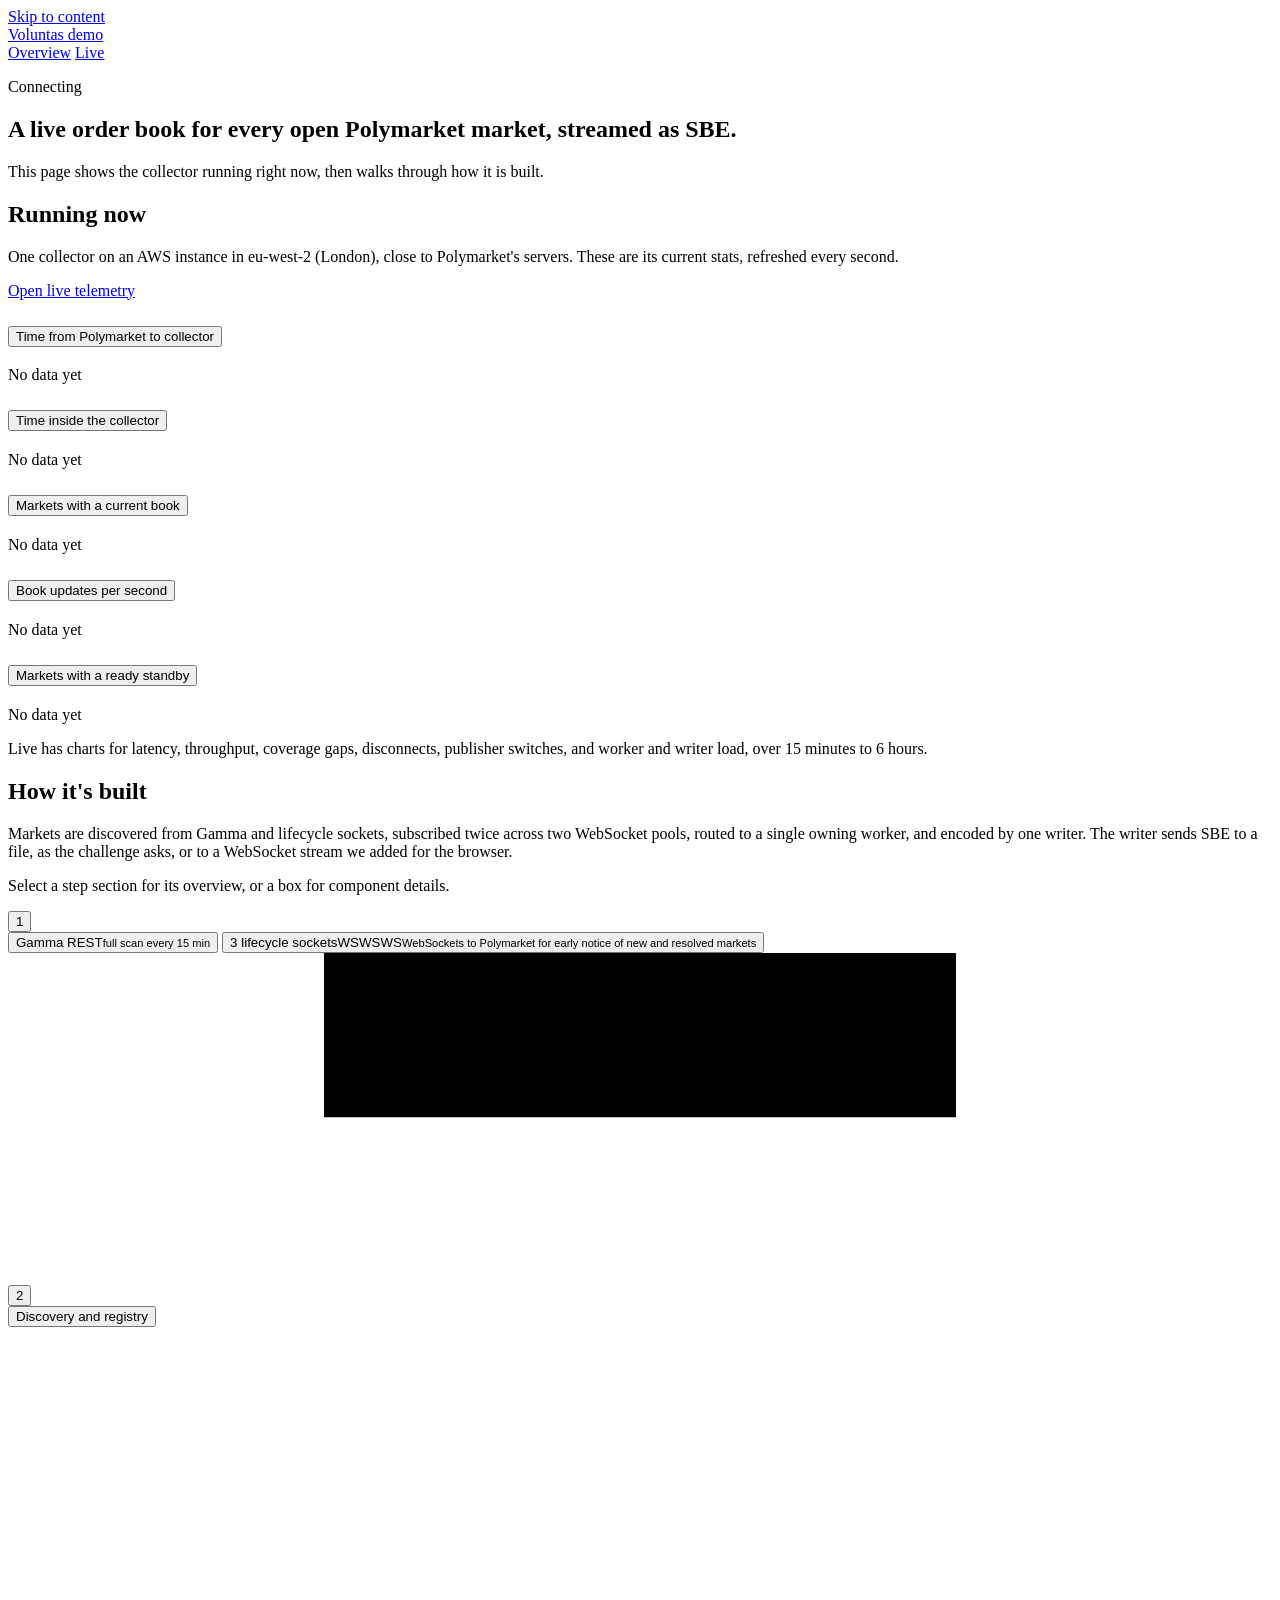
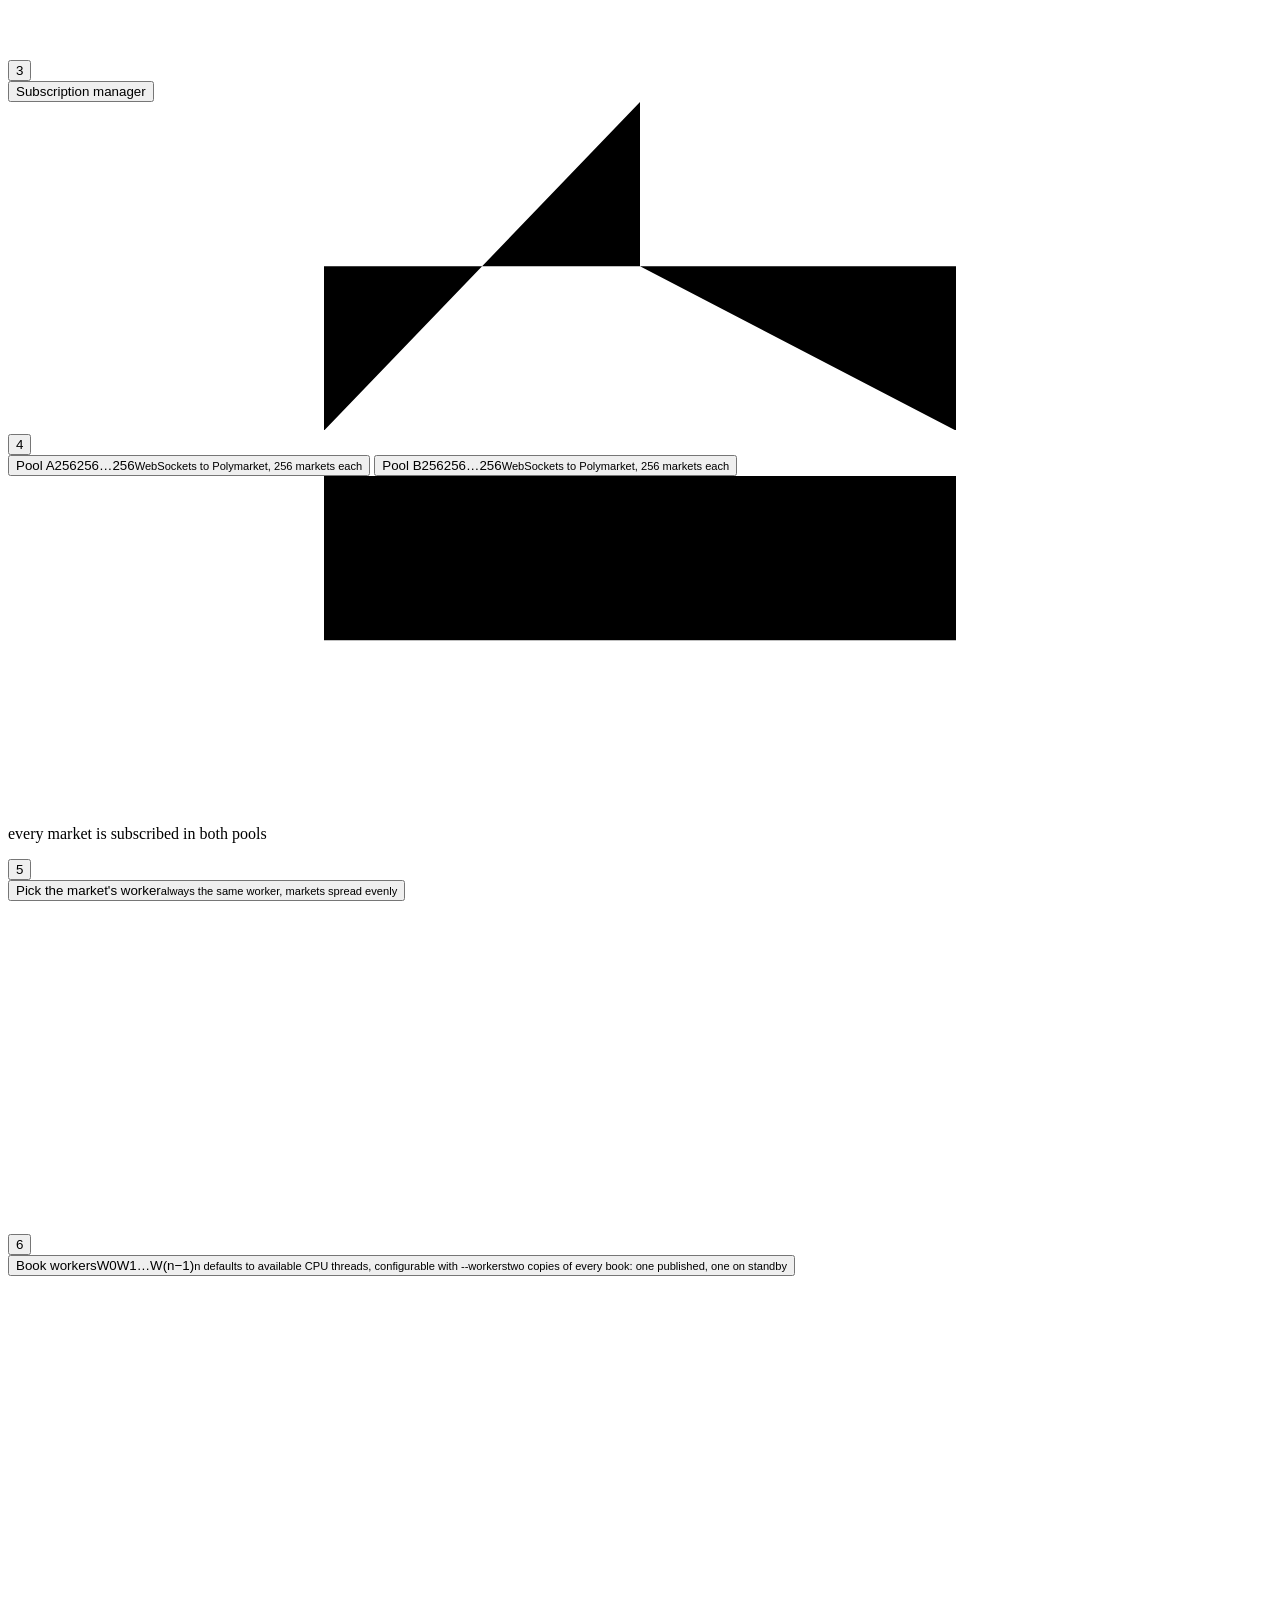
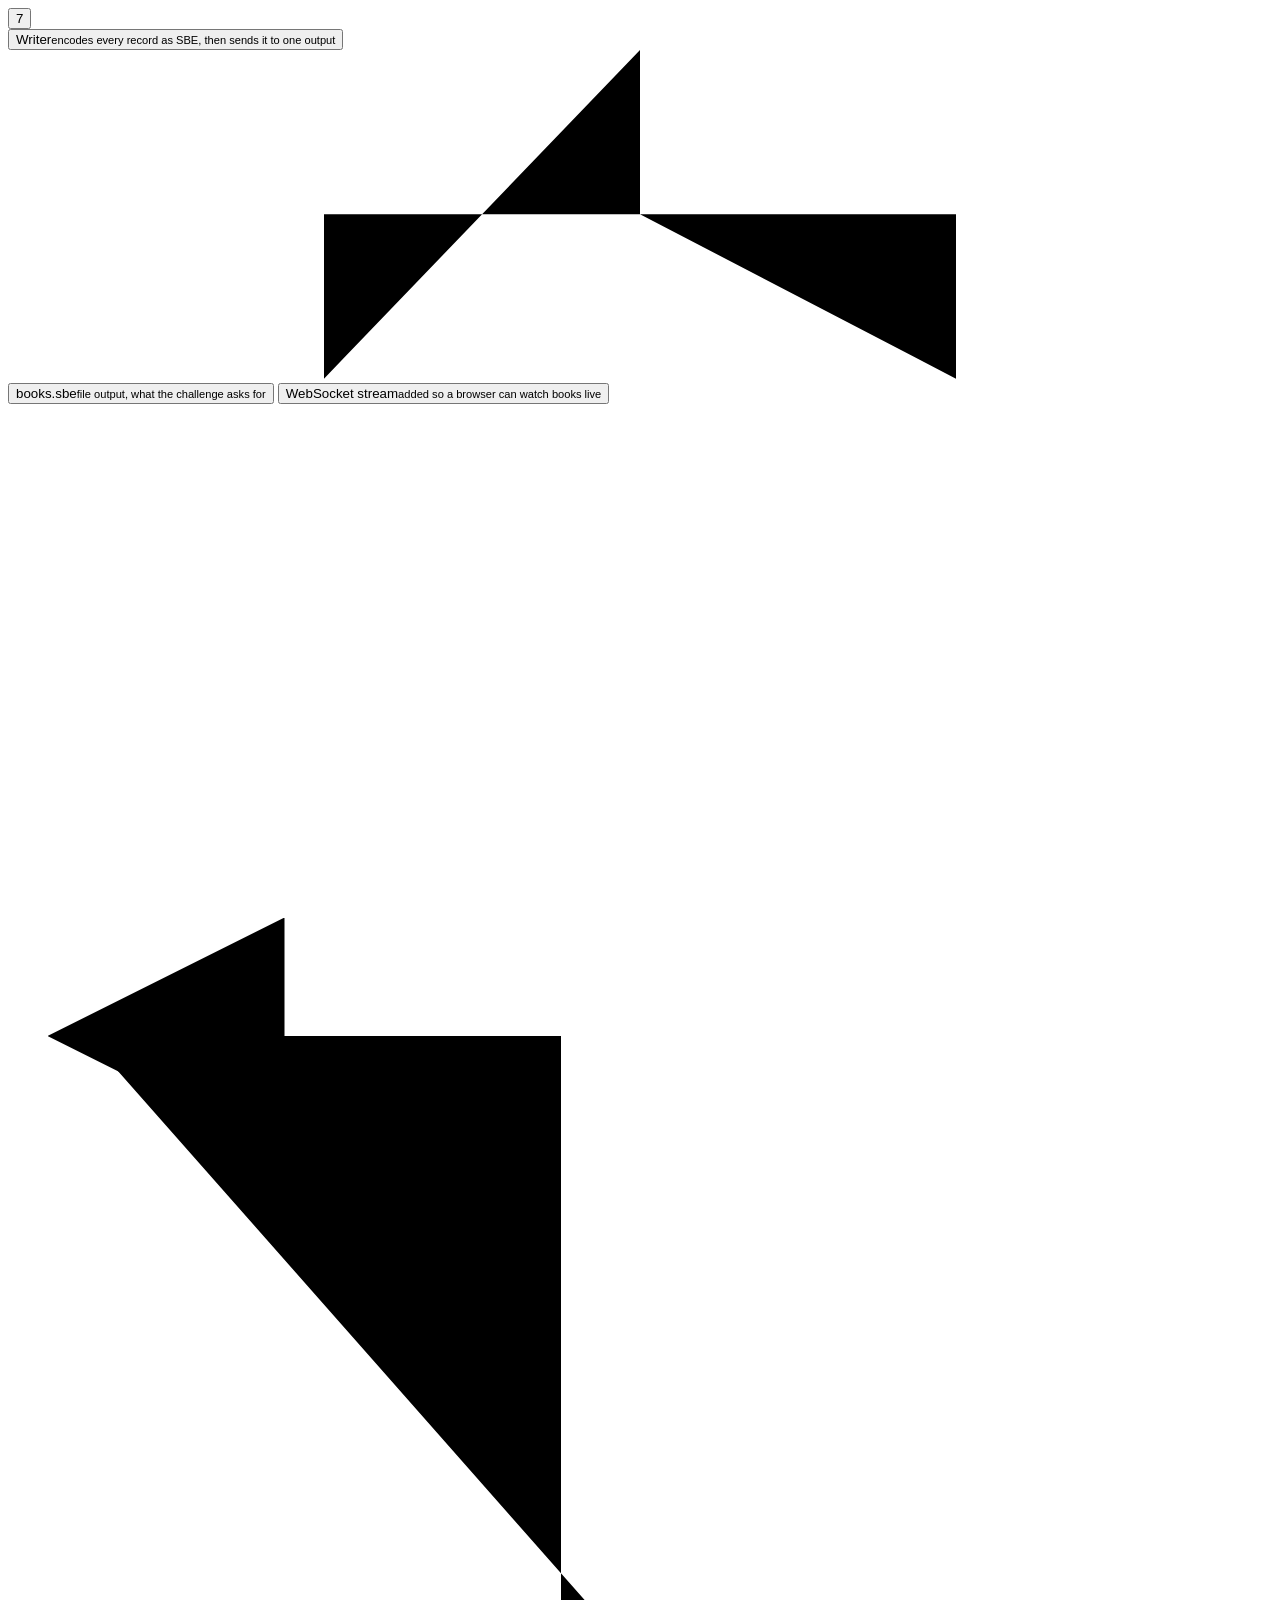
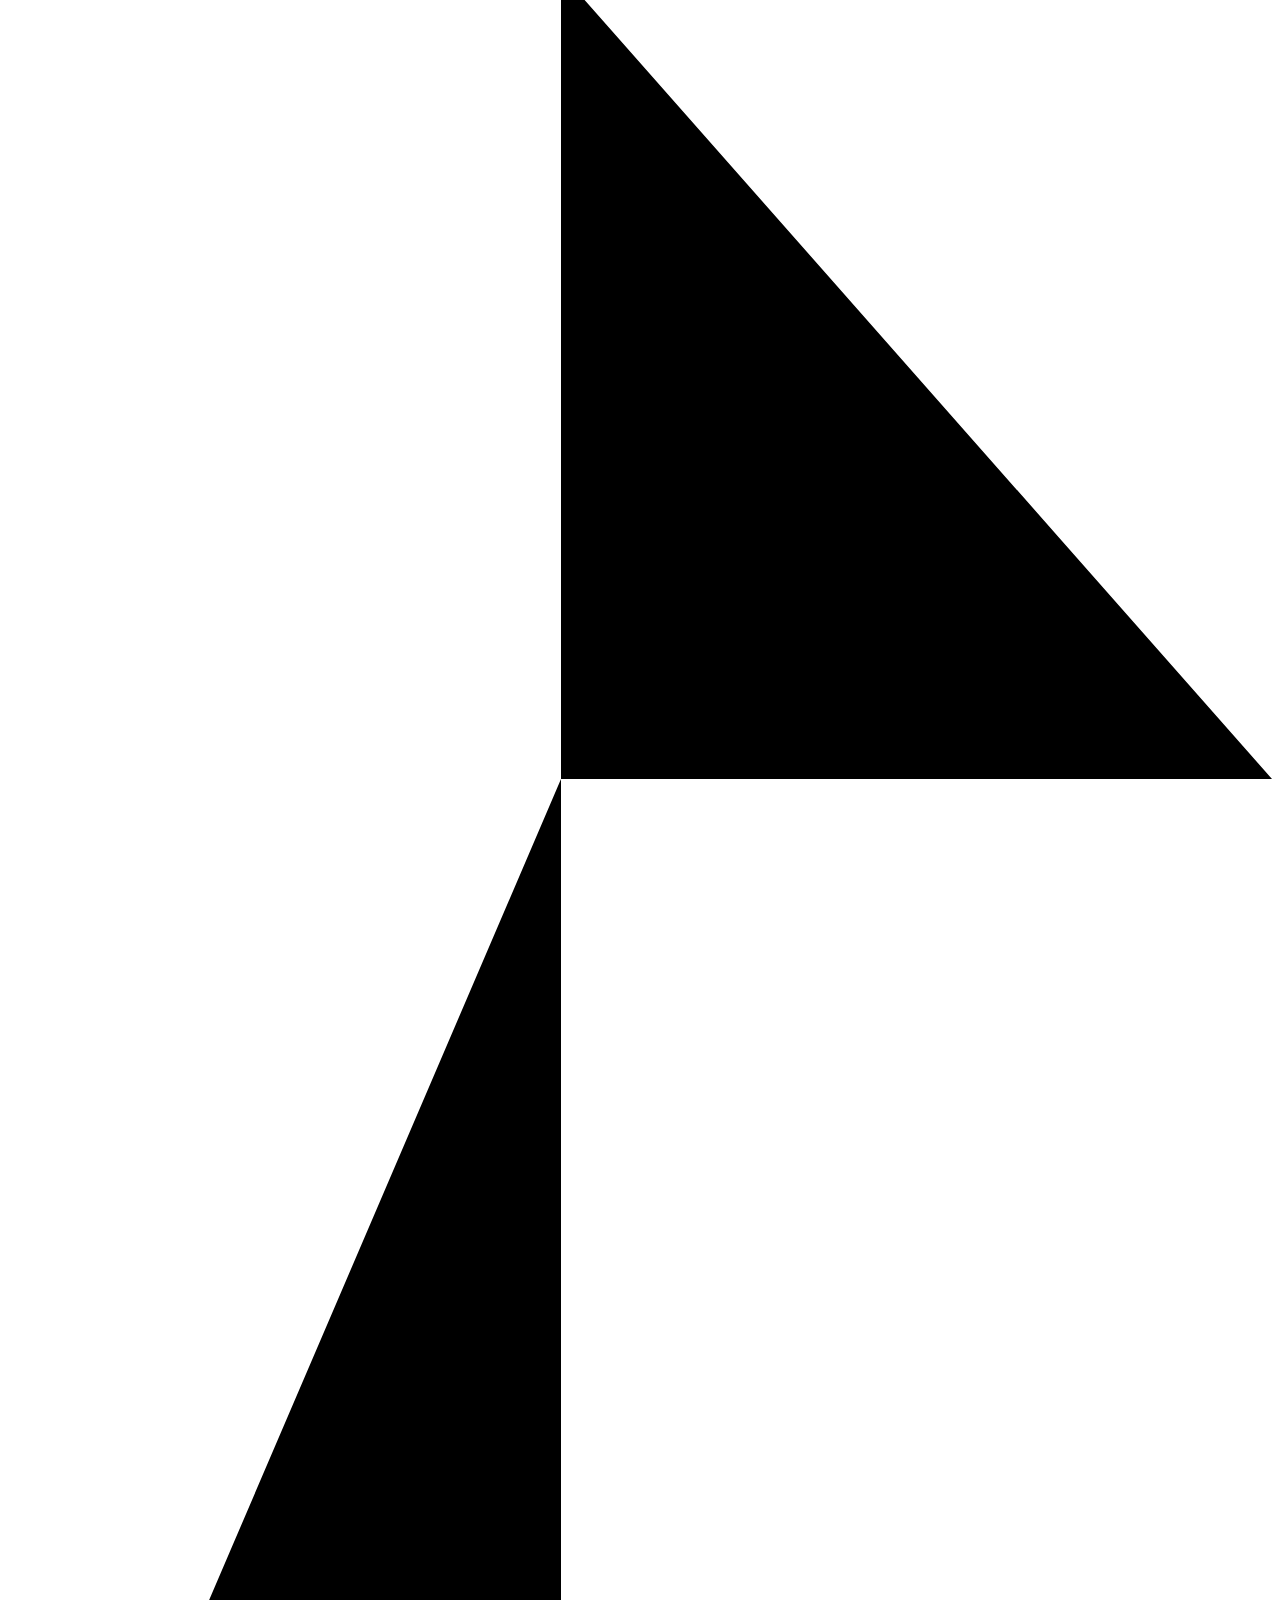
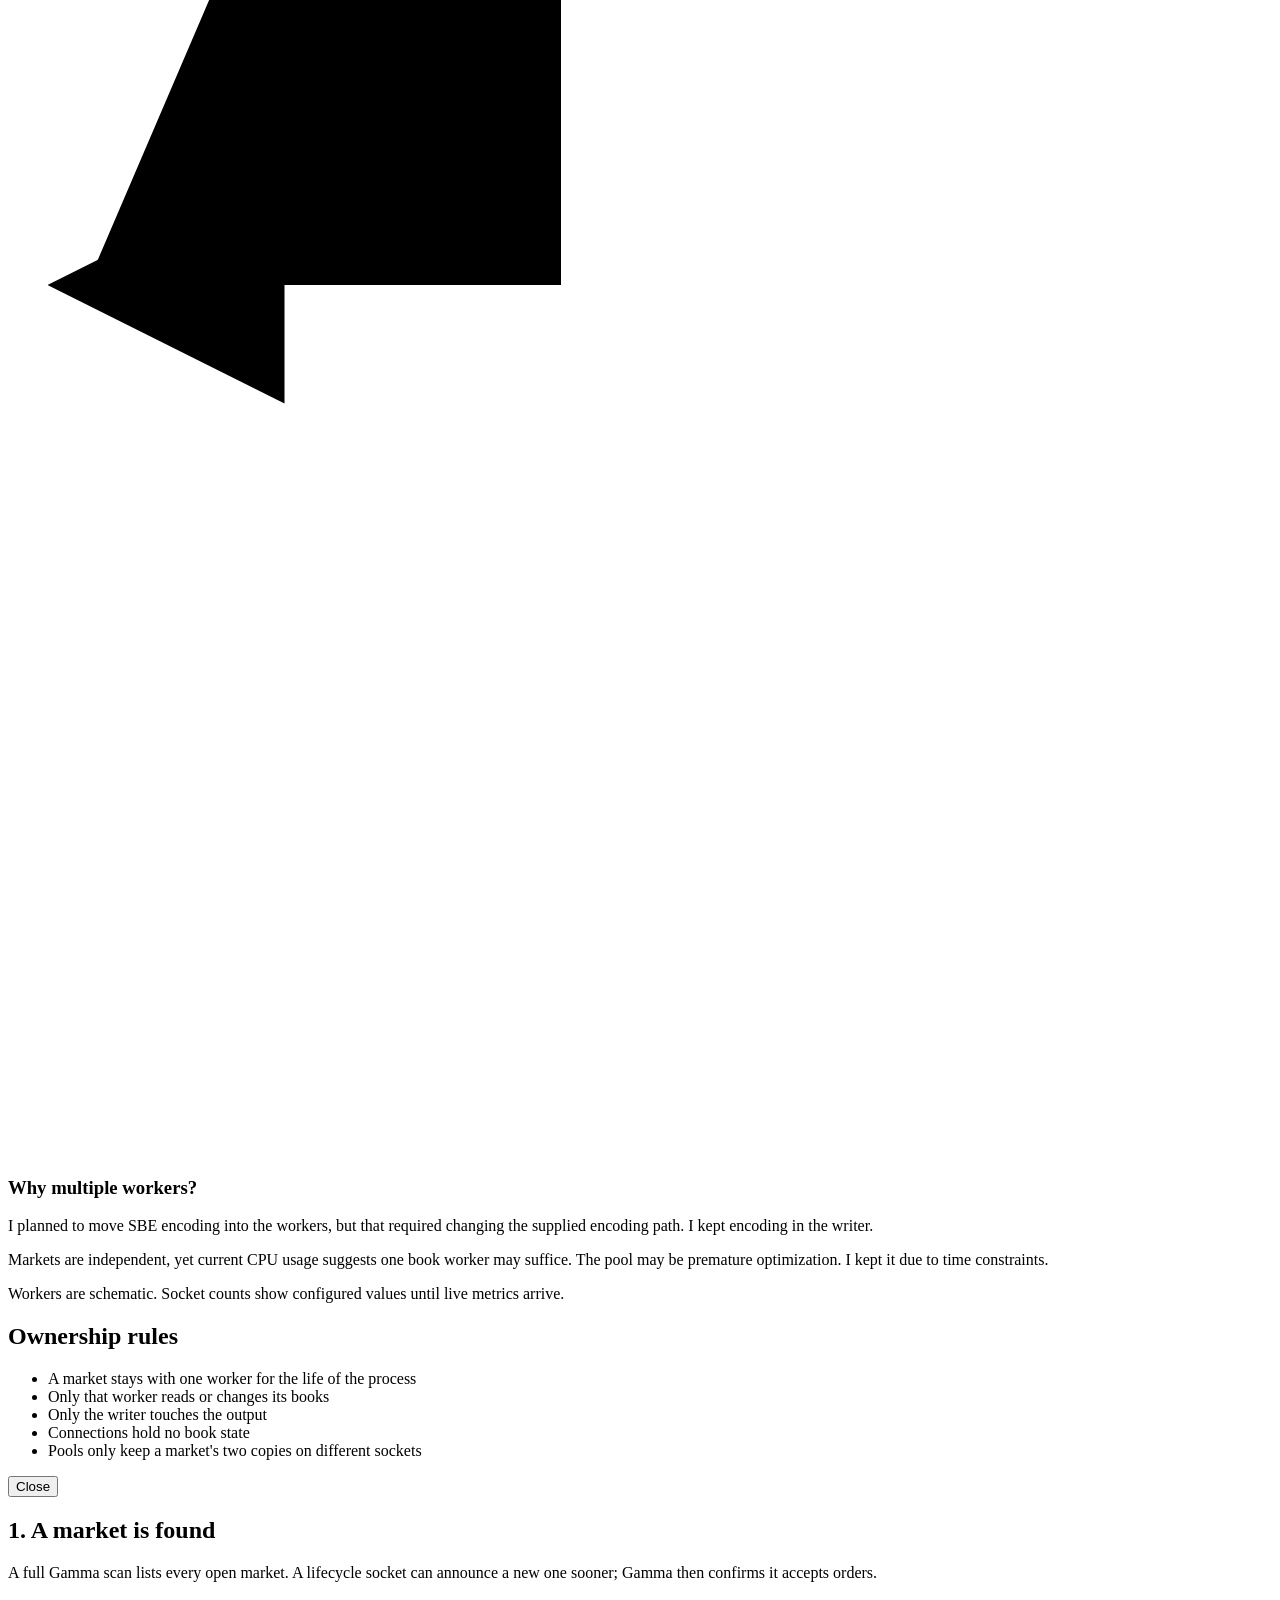
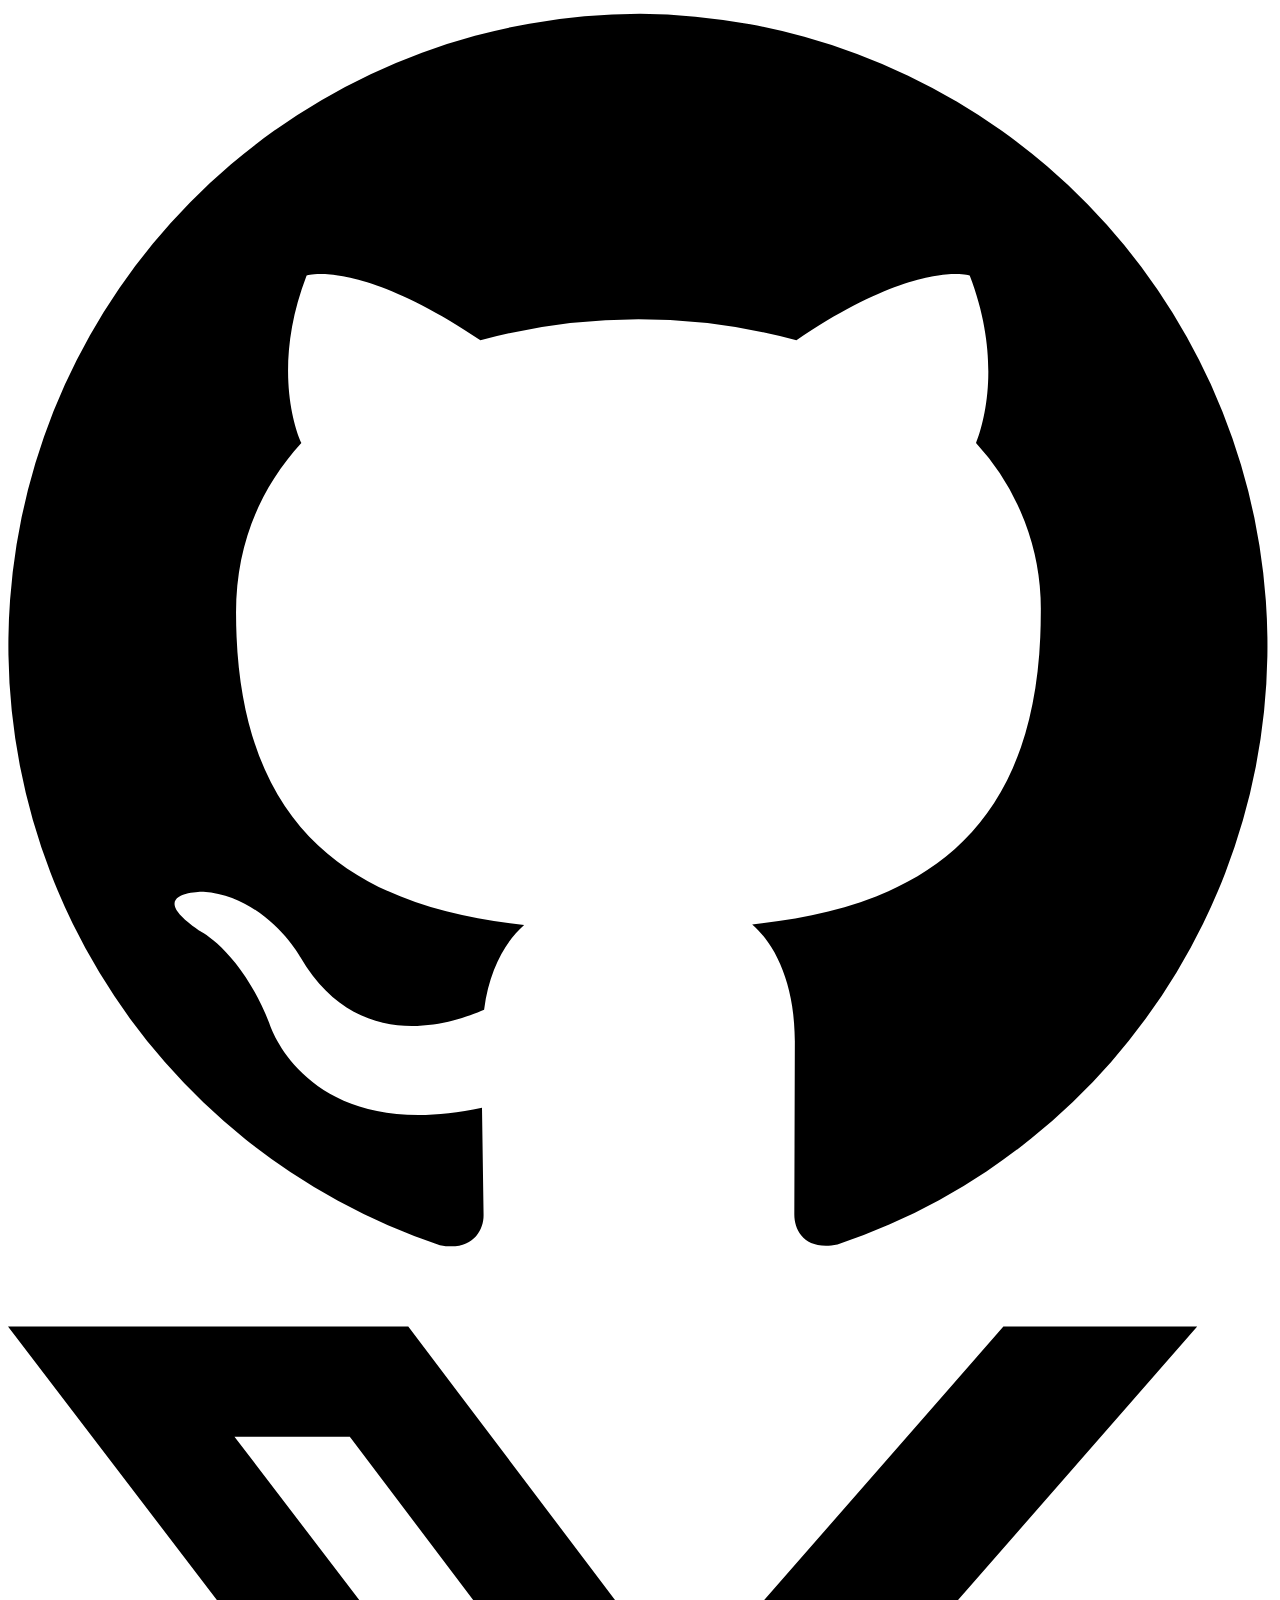
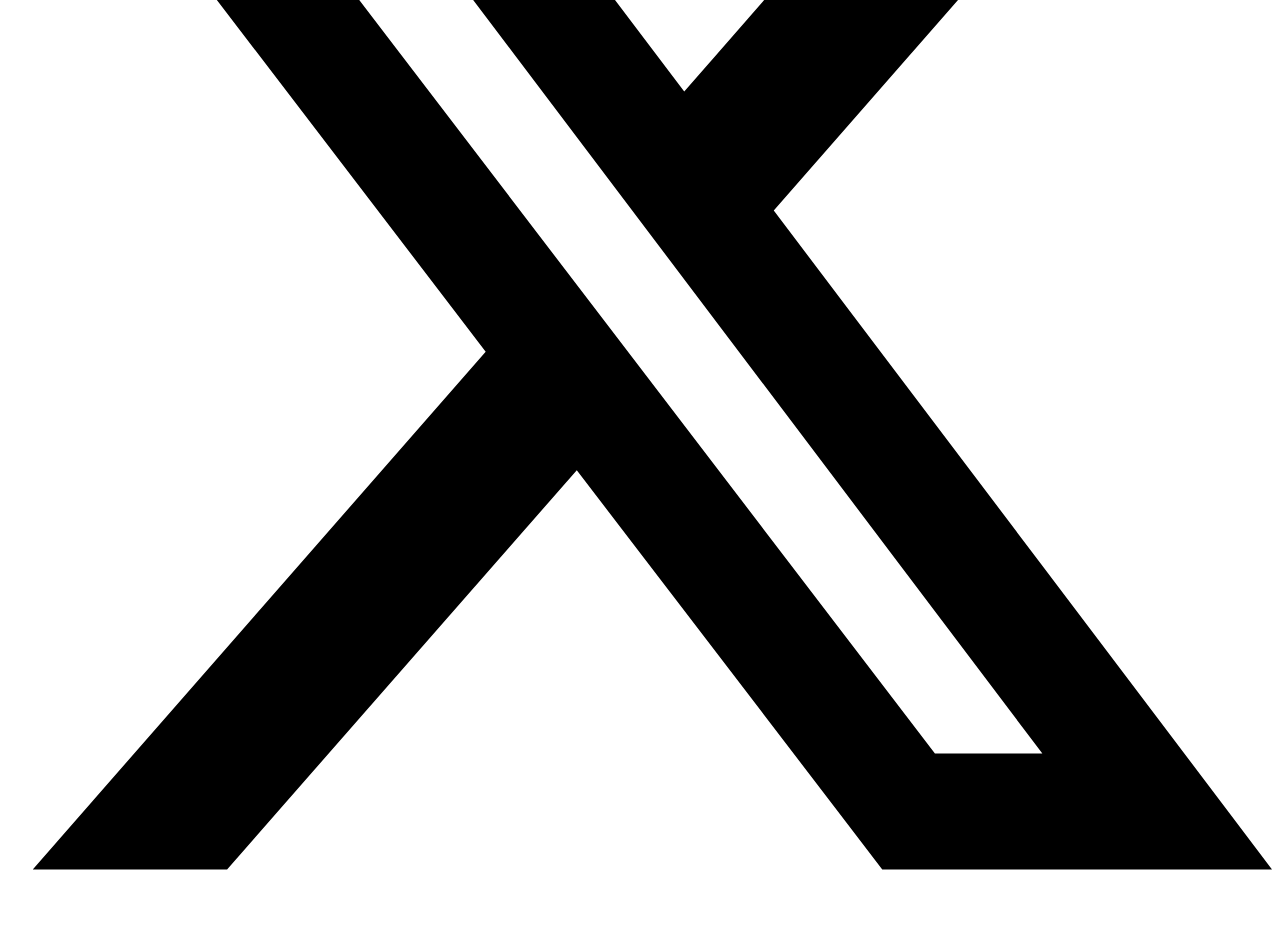
==== commit 25019be0: "Shorten rollout text and show both writer outputs in the diagram The rollout band's hover text and t" ====
--- a/demo/index.html
+++ b/demo/index.html
@@ -49,7 +49,7 @@
     <div class="figure">
       <h2 class="figure-label"><button class="chart-help" type="button" aria-describedby="help-figure-latency" aria-expanded="false">Time inside the collector</button></h2>
       <div class="chart-tooltip" id="help-figure-latency" role="tooltip" popover="auto">
-        <p>Monotonic time from receiving a WebSocket frame to completing SBE encoding, per published price-level record. Only the publishing copy counts. In stream mode, only records encoded for at least one stream subscriber count. Snapshots, source switches and later file or socket writes are excluded. p50 and p99 are histogram estimates over five-minute windows.</p>
+        <p>Monotonic time from receiving a WebSocket frame to completing SBE encoding, per published price-level record. Only the publishing copy counts. Encoding and latency recording continue even when no stream clients are subscribed. Snapshots, source switches and later file or socket writes are excluded. p50 and p99 are histogram estimates over five-minute windows.</p>
       </div>
       <p class="figure-value" id="fig-latency"><span class="unavailable">No data yet</span></p>
     </div>
@@ -67,7 +67,7 @@
     <div class="figure">
       <h2 class="figure-label"><button class="chart-help" type="button" aria-describedby="help-figure-updates" aria-expanded="false">Book updates per second</button></h2>
       <div class="chart-tooltip" id="help-figure-updates" role="tooltip" popover="auto">
-        <p>Encoded price-level records per second over one minute. In stream mode, only records encoded for at least one stream subscriber count, so this reads zero while no one is subscribed. Messages received counts decoded data events on both pools, so each exchange message is counted about twice. Heartbeats are excluded.</p>
+        <p>Encoded price-level records per second over one minute. In stream mode, all output records are encoded and counted, including when no clients are subscribed. Messages received counts decoded data events on both pools, so each exchange message is counted about twice. Heartbeats are excluded.</p>
       </div>
       <p class="figure-value" id="fig-updates"><span class="unavailable">No data yet</span></p>
       <p class="figure-note" id="fig-updates-note"></p>
@@ -88,7 +88,7 @@
     <div class="section-head">
       <div>
         <h2 id="architecture-heading">How it's built</h2>
-        <p class="section-lead">Markets are discovered from Gamma and lifecycle sockets, subscribed twice across two WebSocket pools, routed to a single owning worker, and encoded by one writer thread.</p>
+        <p class="section-lead">Markets are discovered from Gamma and lifecycle sockets, subscribed twice across two WebSocket pools, routed to a single owning worker, and encoded by one writer. The writer sends SBE to a file, as the challenge asks, or to a WebSocket stream we added for the browser.</p>
       </div>
     </div>
   <div class="architecture">
@@ -153,13 +153,16 @@
 
           <div class="step-row" data-step="7" role="group" aria-labelledby="step-control-7">
             <button type="button" class="num" data-num="7" id="step-control-7" aria-controls="detail" aria-label="Step 7 of 7">7</button>
-            <div class="cells single"><button type="button" class="box" data-id="writer">Writer thread<small>encodes SBE and writes the file</small></button></div>
-            <div class="side"></div>
-
-            <div class="link-row" data-link="7"><svg viewBox="0 0 100 26" preserveAspectRatio="none" aria-hidden="true"><path d="M50 0 V26"/></svg></div>
+            <div class="cells single"><button type="button" class="box" data-id="writer">Writer<small>encodes every record as SBE, then sends it to one output</small></button></div>
+            <div class="side"></div>
+
+            <div class="link-row" data-link="7"><svg viewBox="0 0 100 26" preserveAspectRatio="none" aria-hidden="true"><path d="M50 0 V13 H25 V26 M50 13 H75 V26"/></svg></div>
 
             <span class="num empty" aria-hidden="true"></span>
-            <div class="cells single file-cell"><button type="button" class="box file" data-id="output">books.sbe</button></div>
+            <div class="cells two file-cell">
+              <button type="button" class="box file" data-id="output">books.sbe<small>file output, what the challenge asks for</small></button>
+              <button type="button" class="box" data-id="stream">WebSocket stream<small>added so a browser can watch books live</small></button>
+            </div>
             <div class="side"></div>
           </div>
           <aside class="worker-design-note" aria-label="Worker and writer design trade-off">
@@ -177,7 +180,7 @@
         <ul>
           <li>A market stays with one worker for the life of the process</li>
           <li>Only that worker reads or changes its books</li>
-          <li>Only the writer touches the output file</li>
+          <li>Only the writer touches the output</li>
           <li>Connections hold no book state</li>
           <li>Pools only keep a market's two copies on different sockets</li>
         </ul>
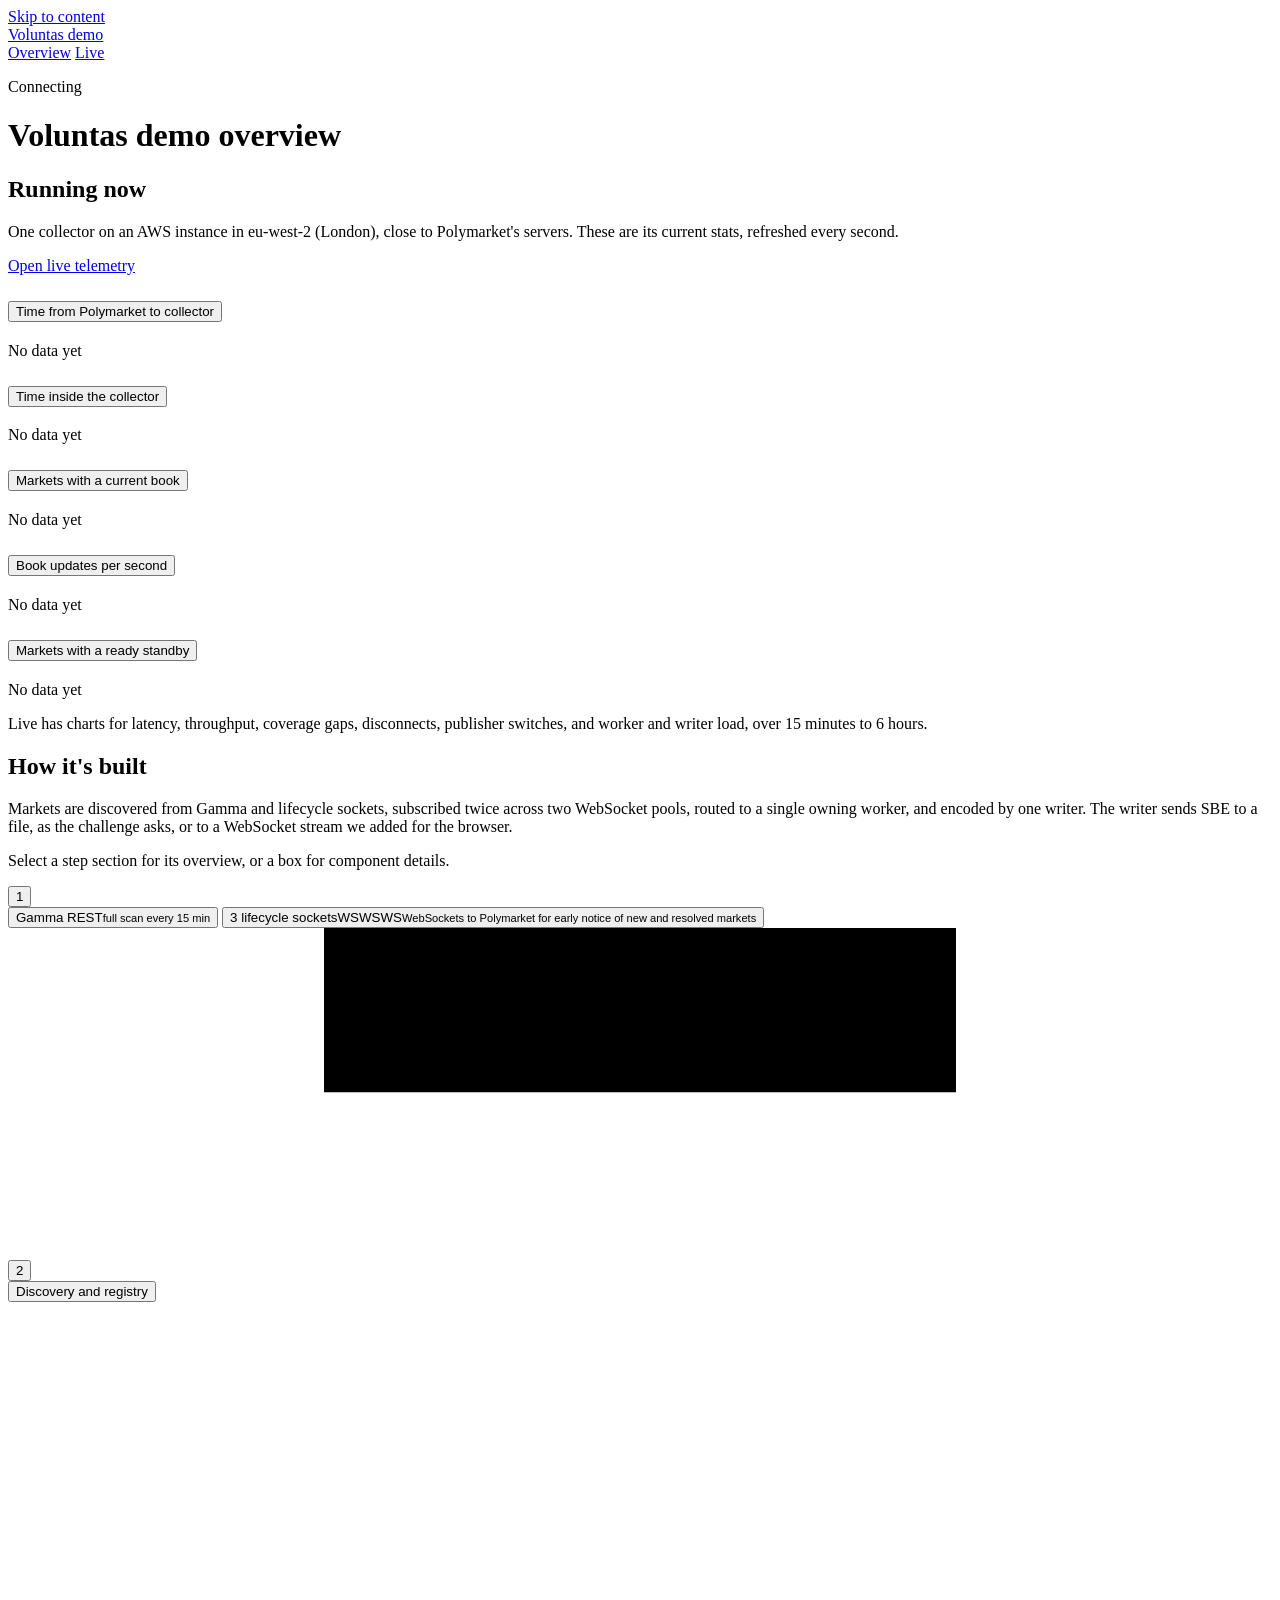
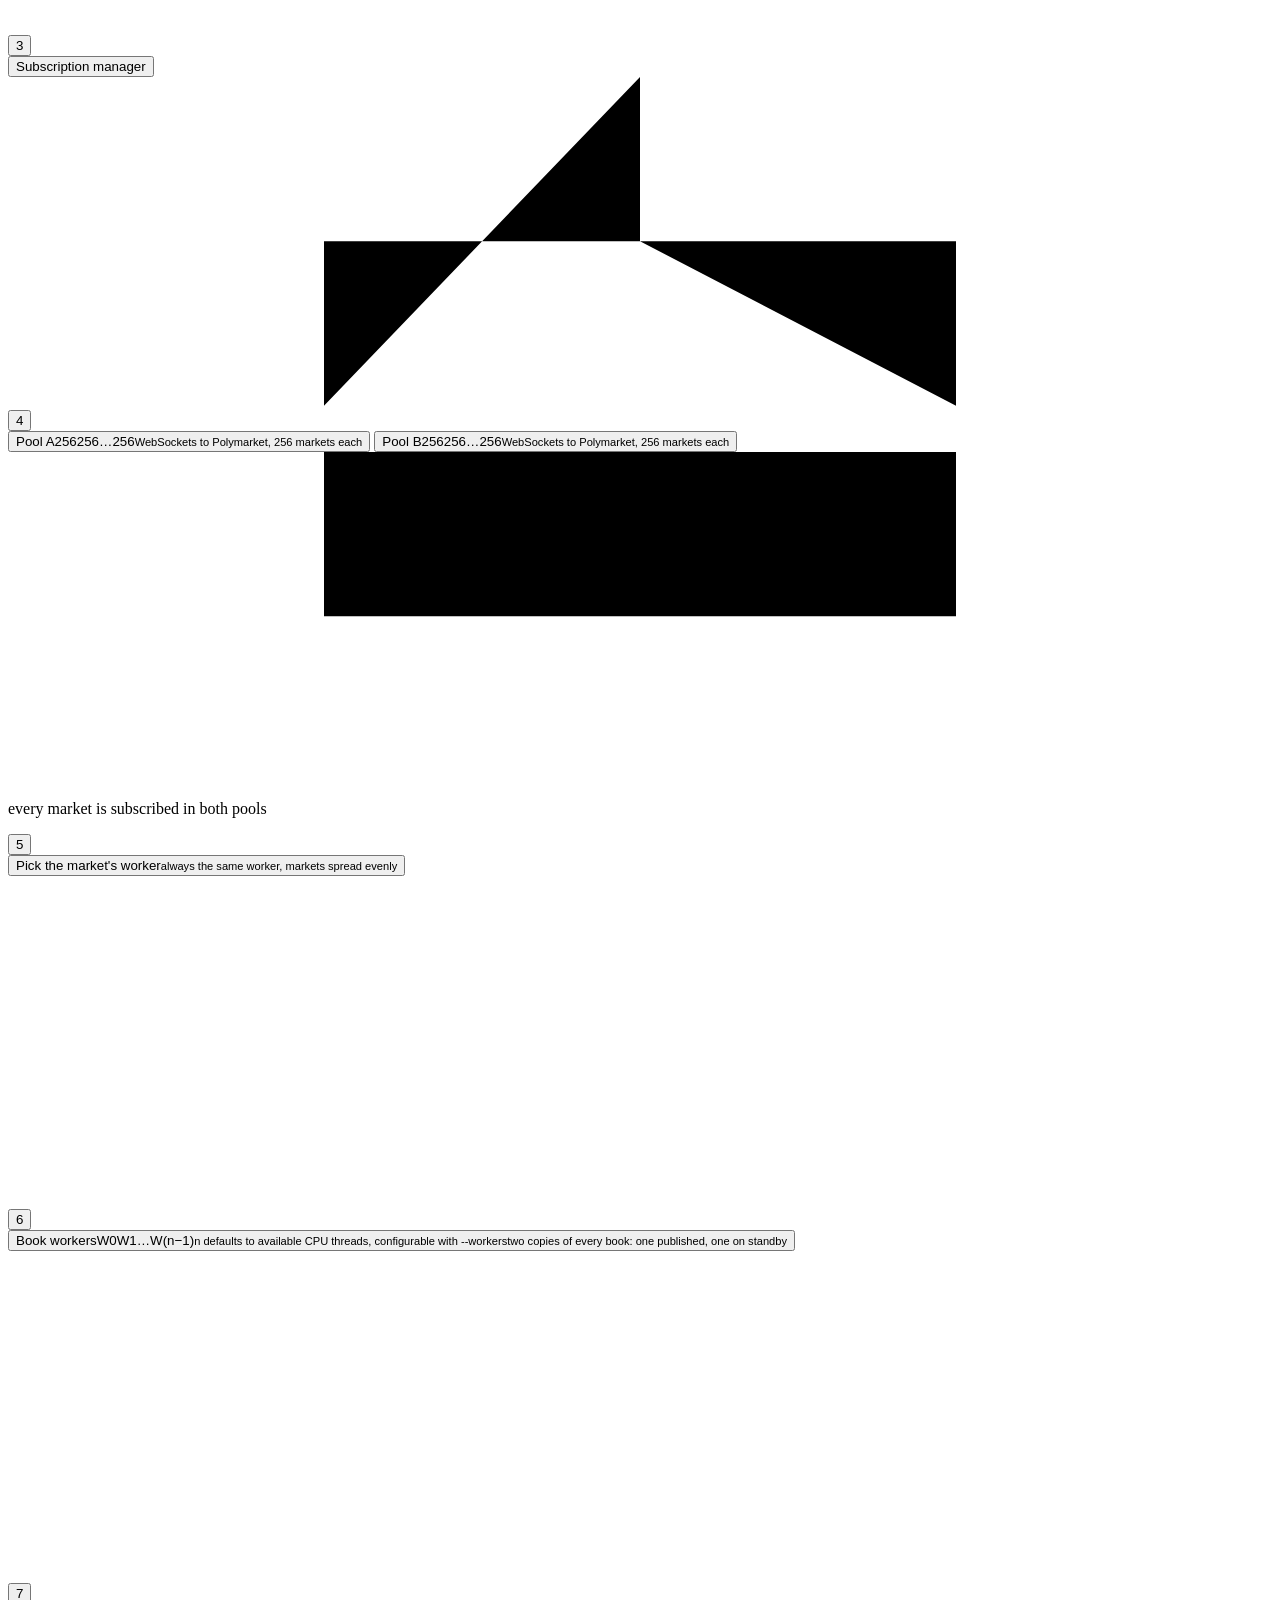
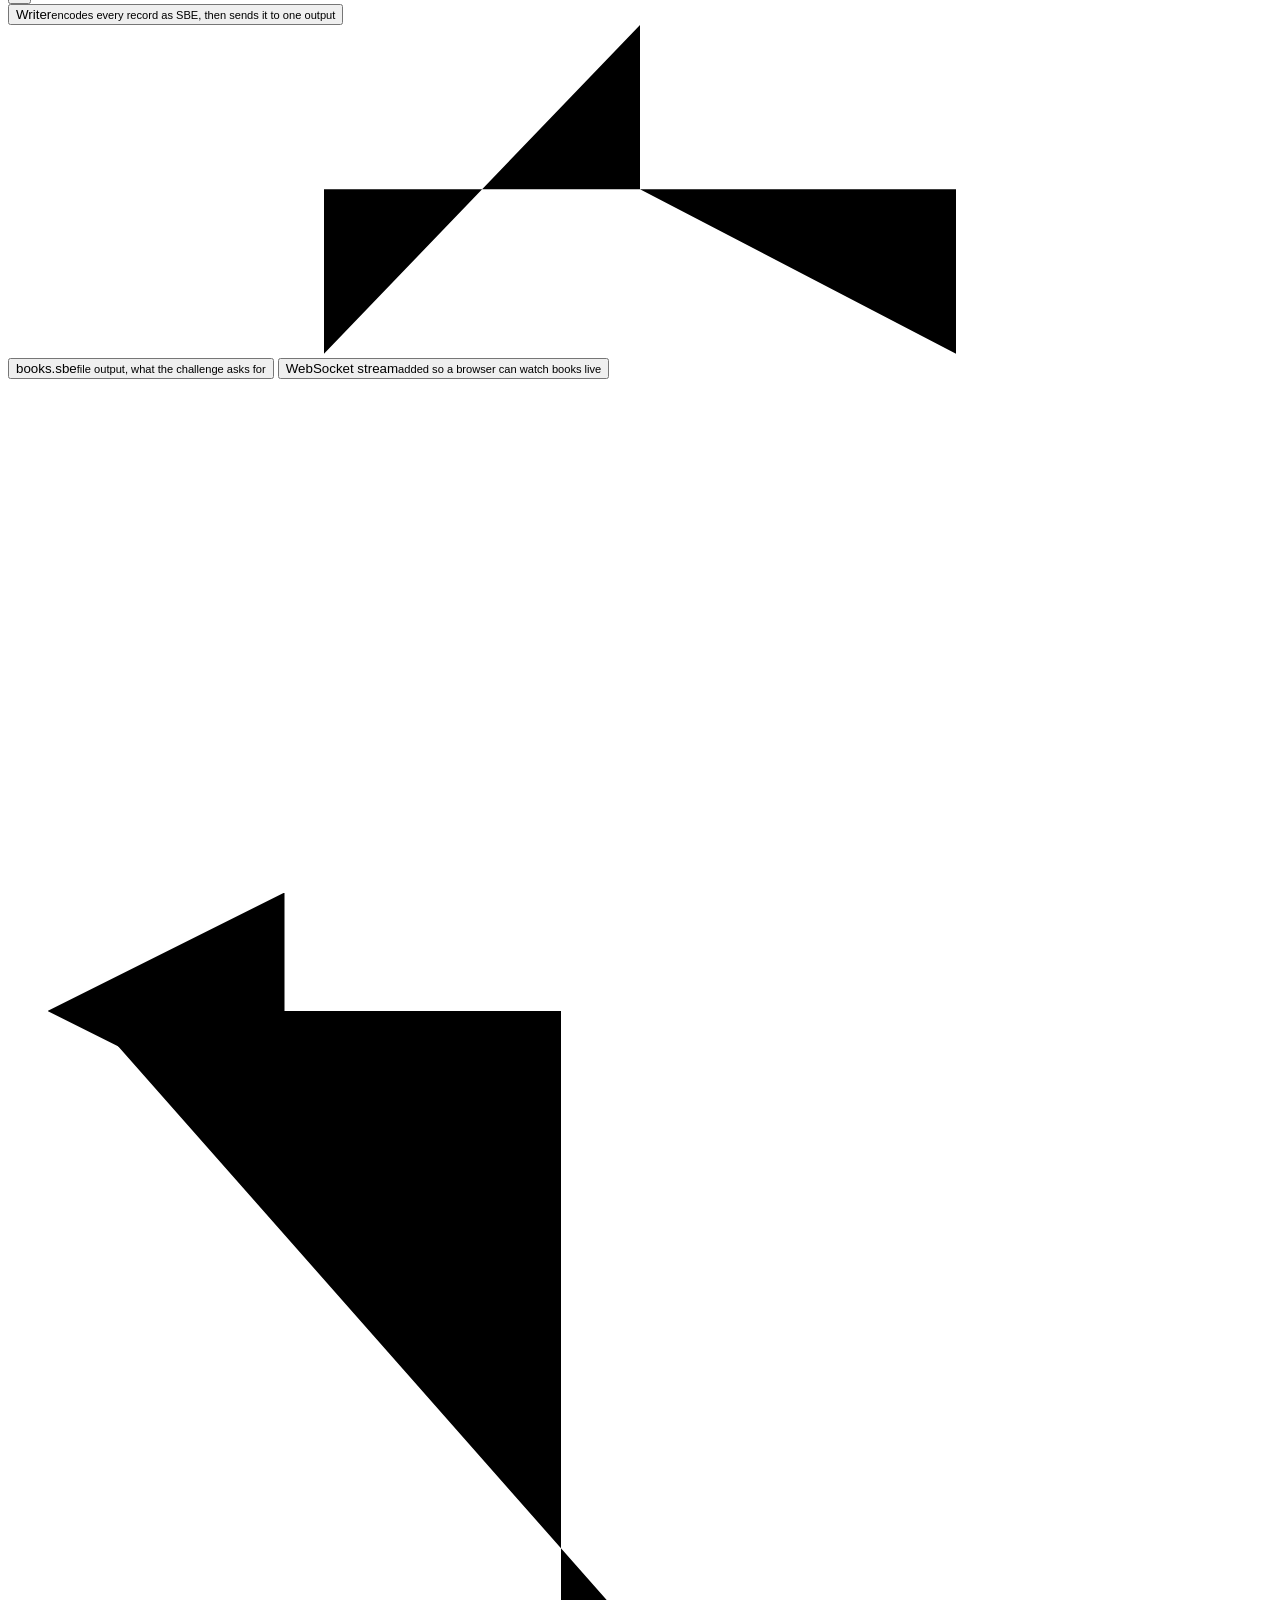
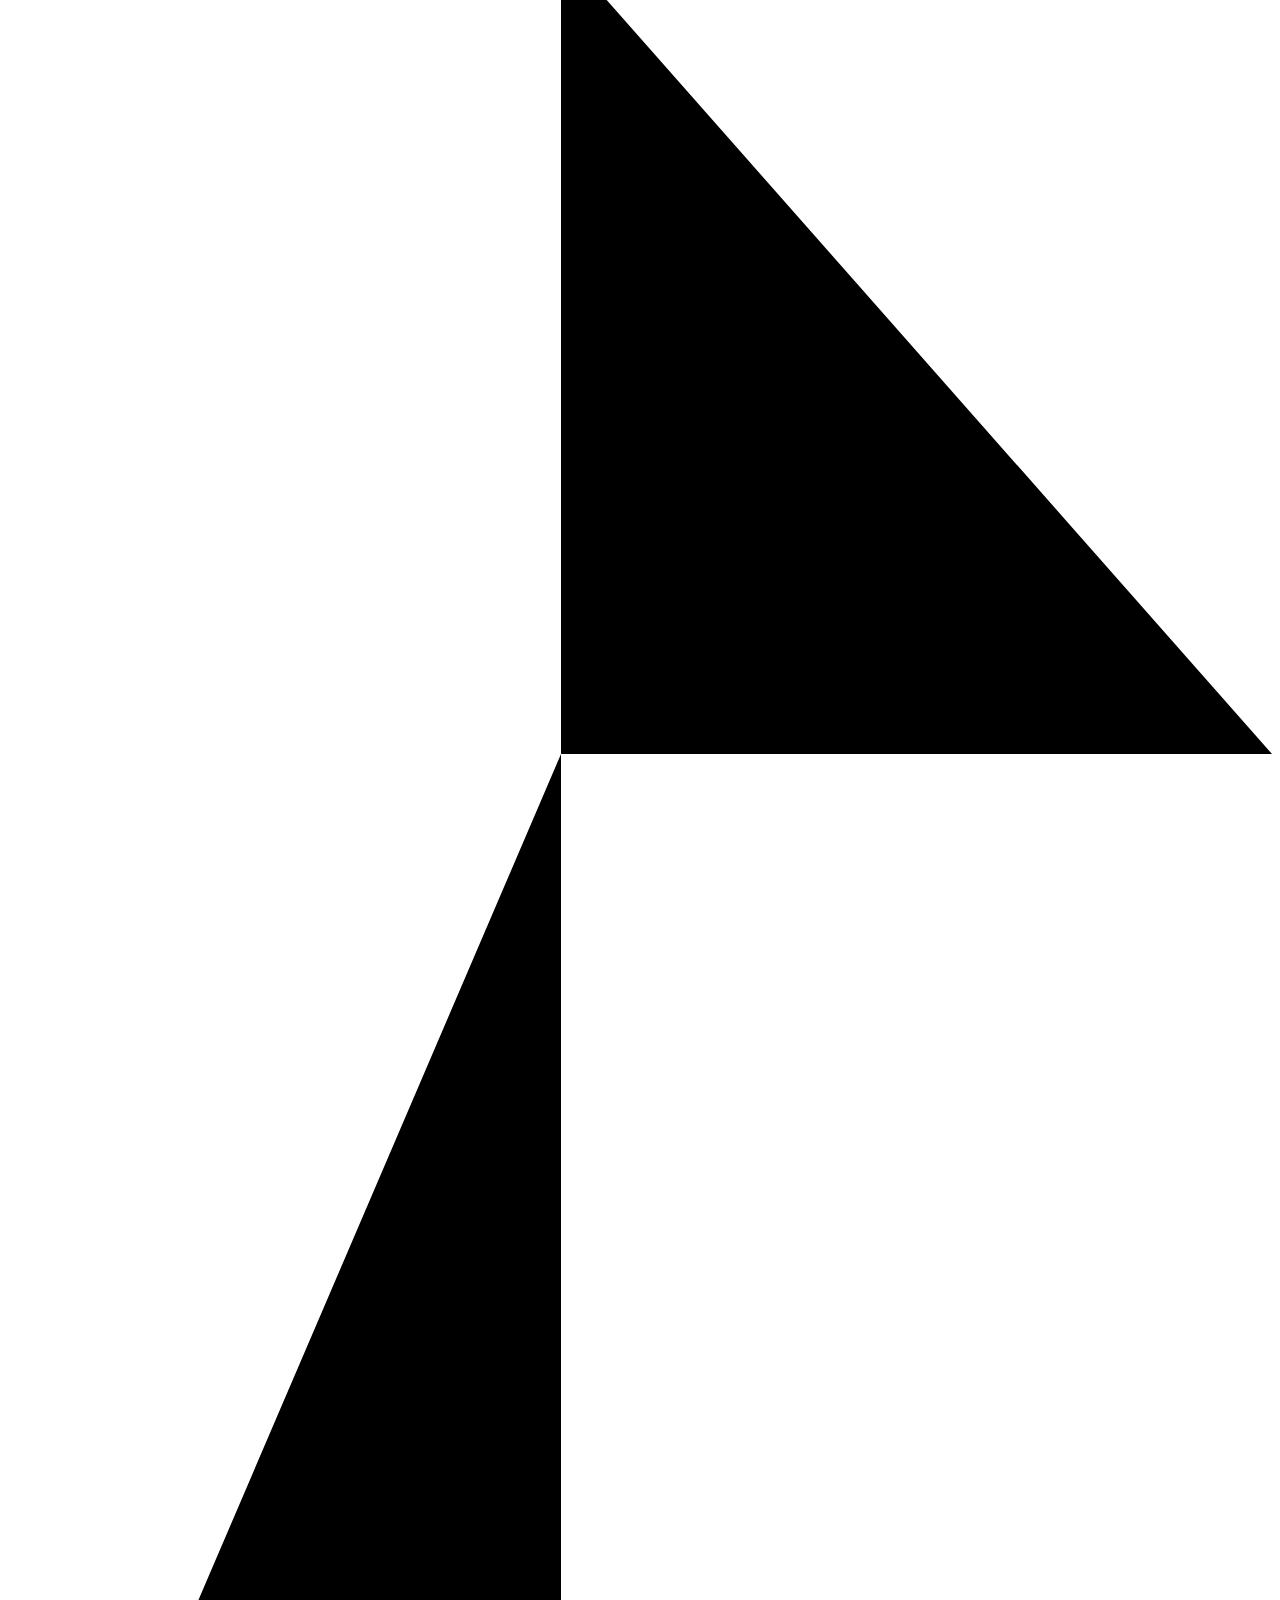
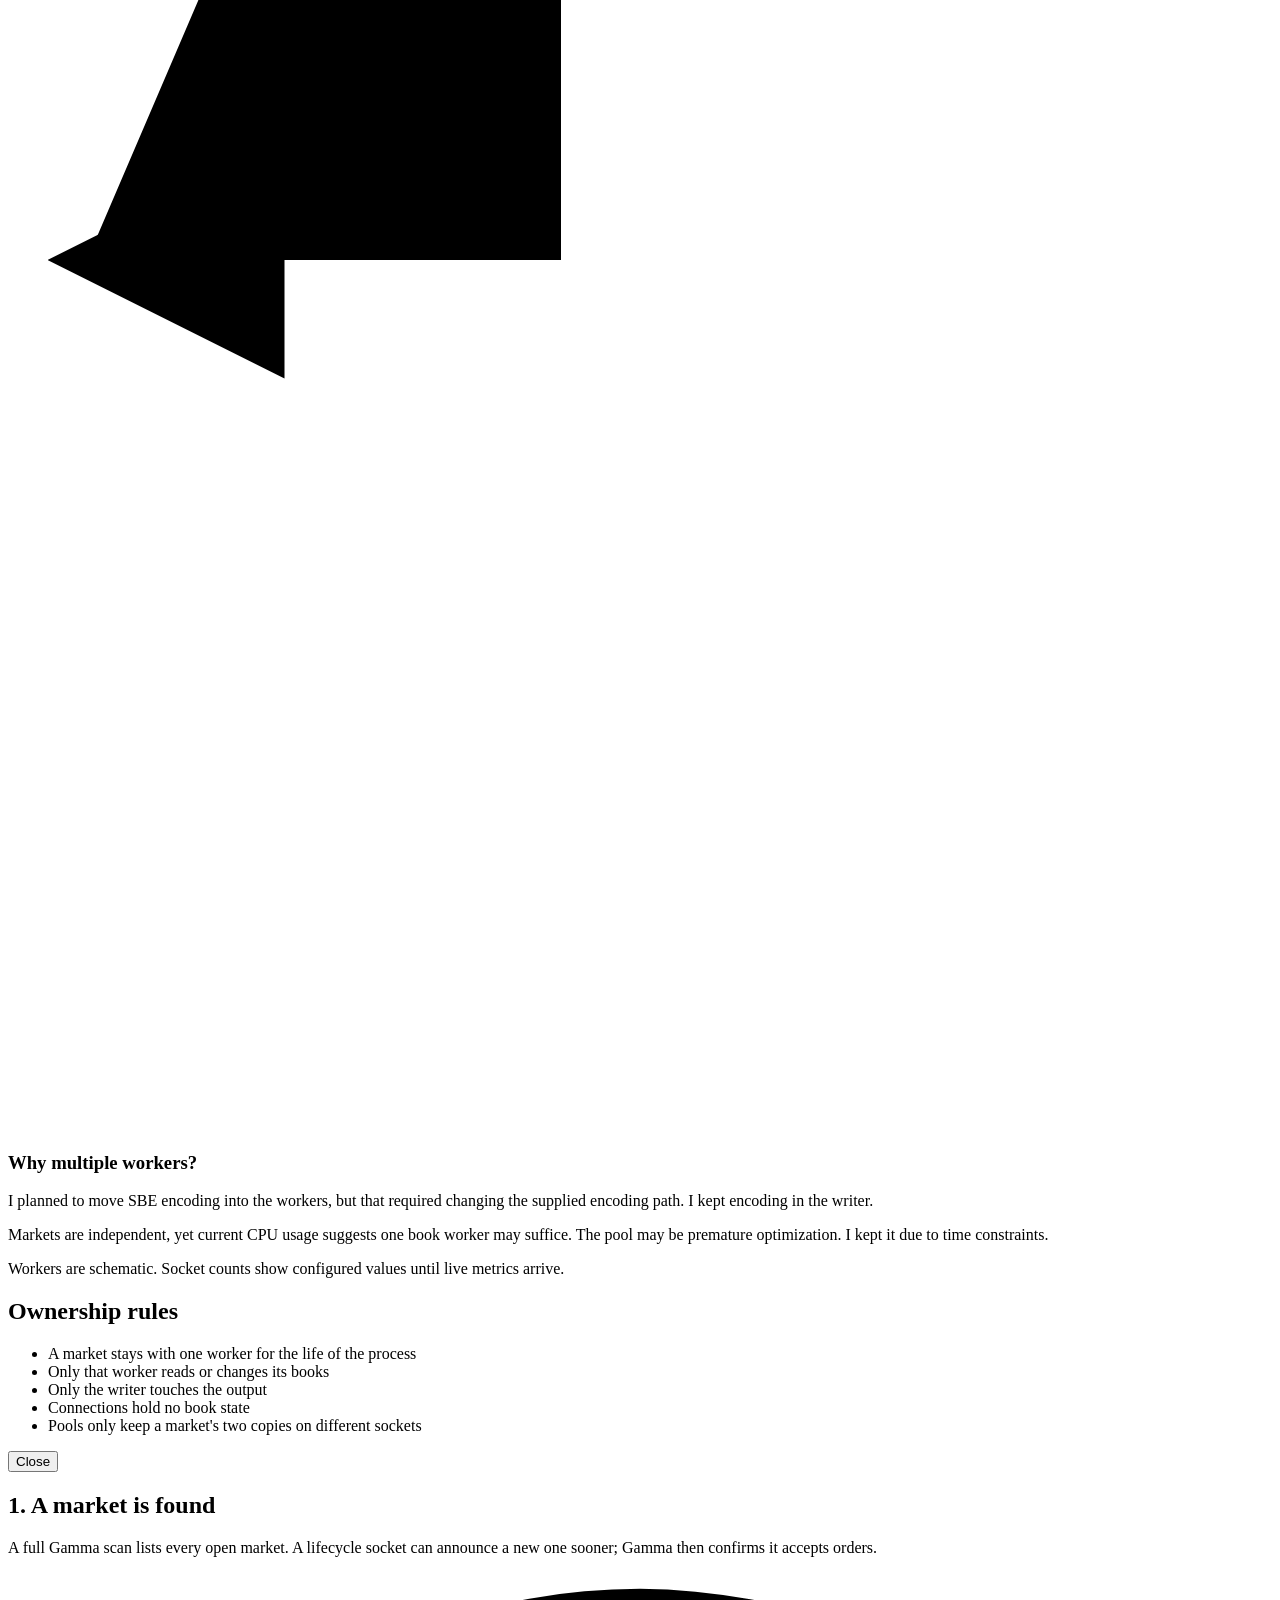
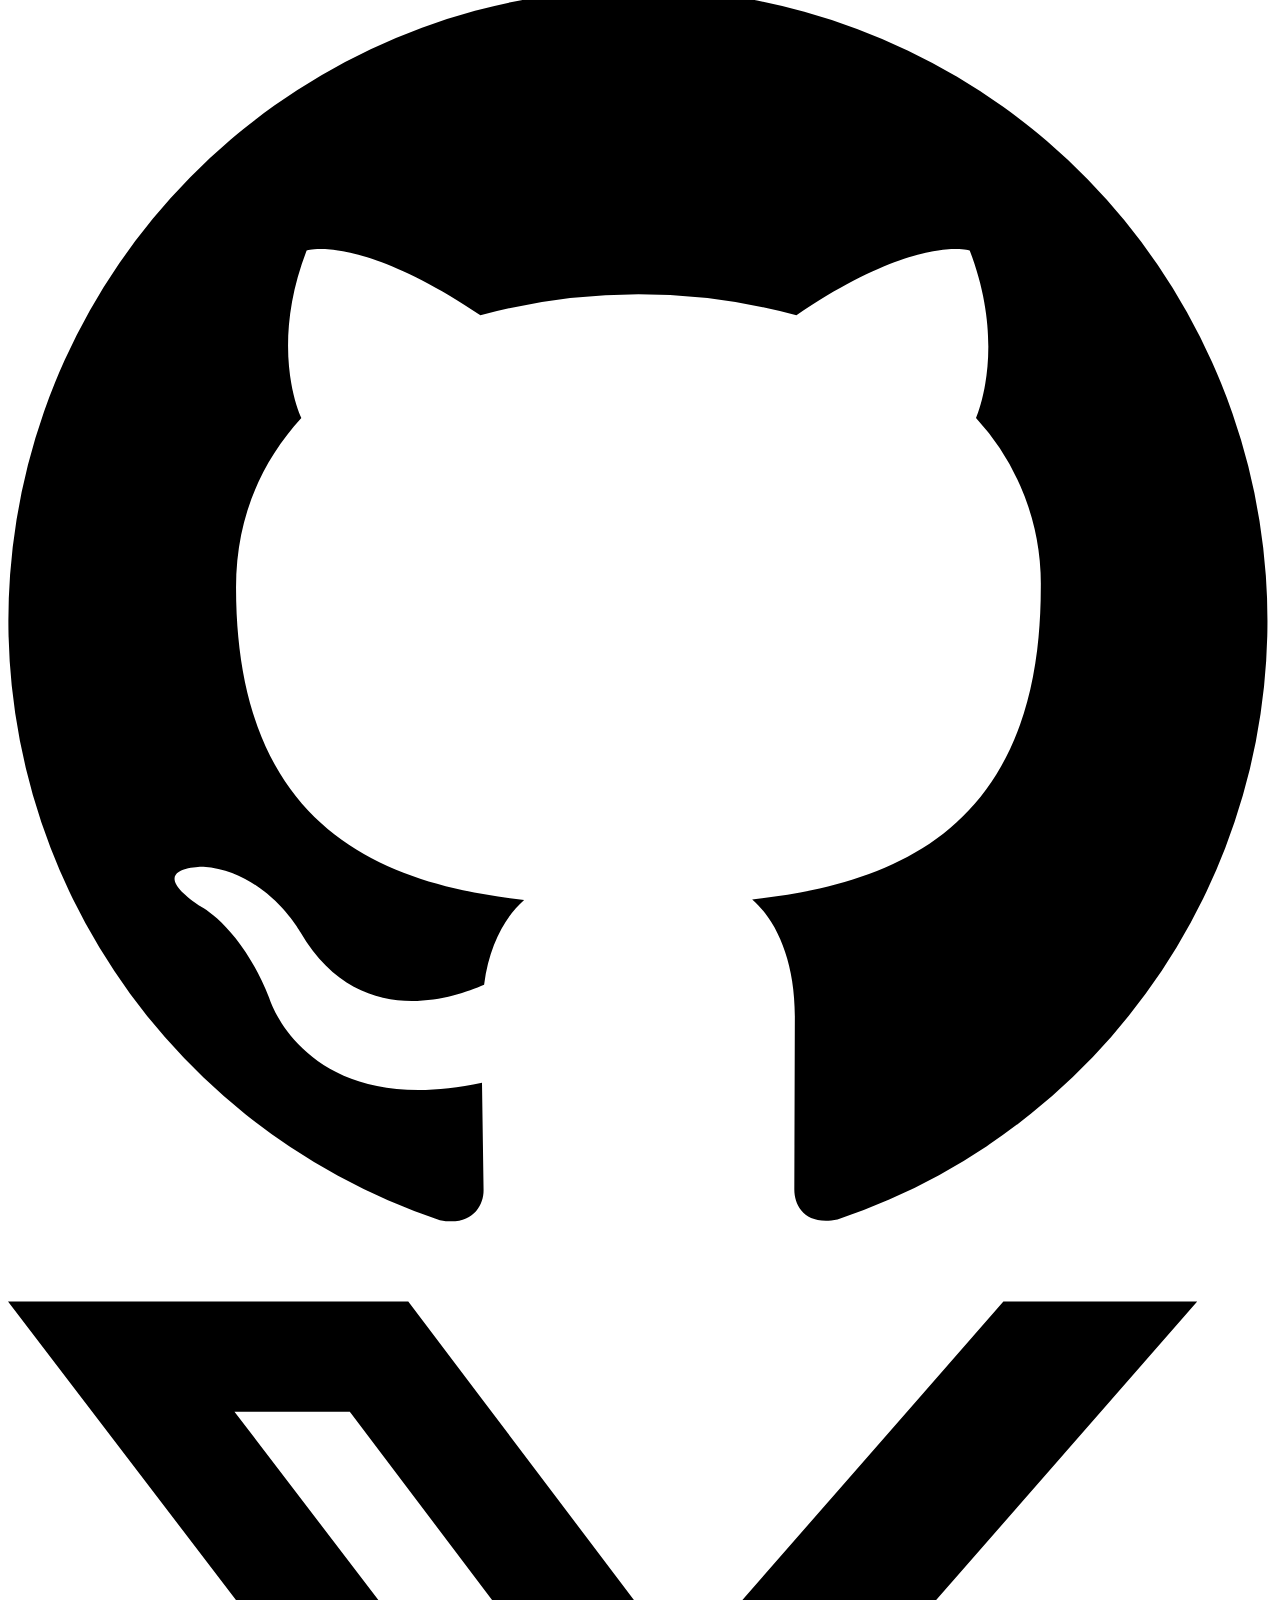
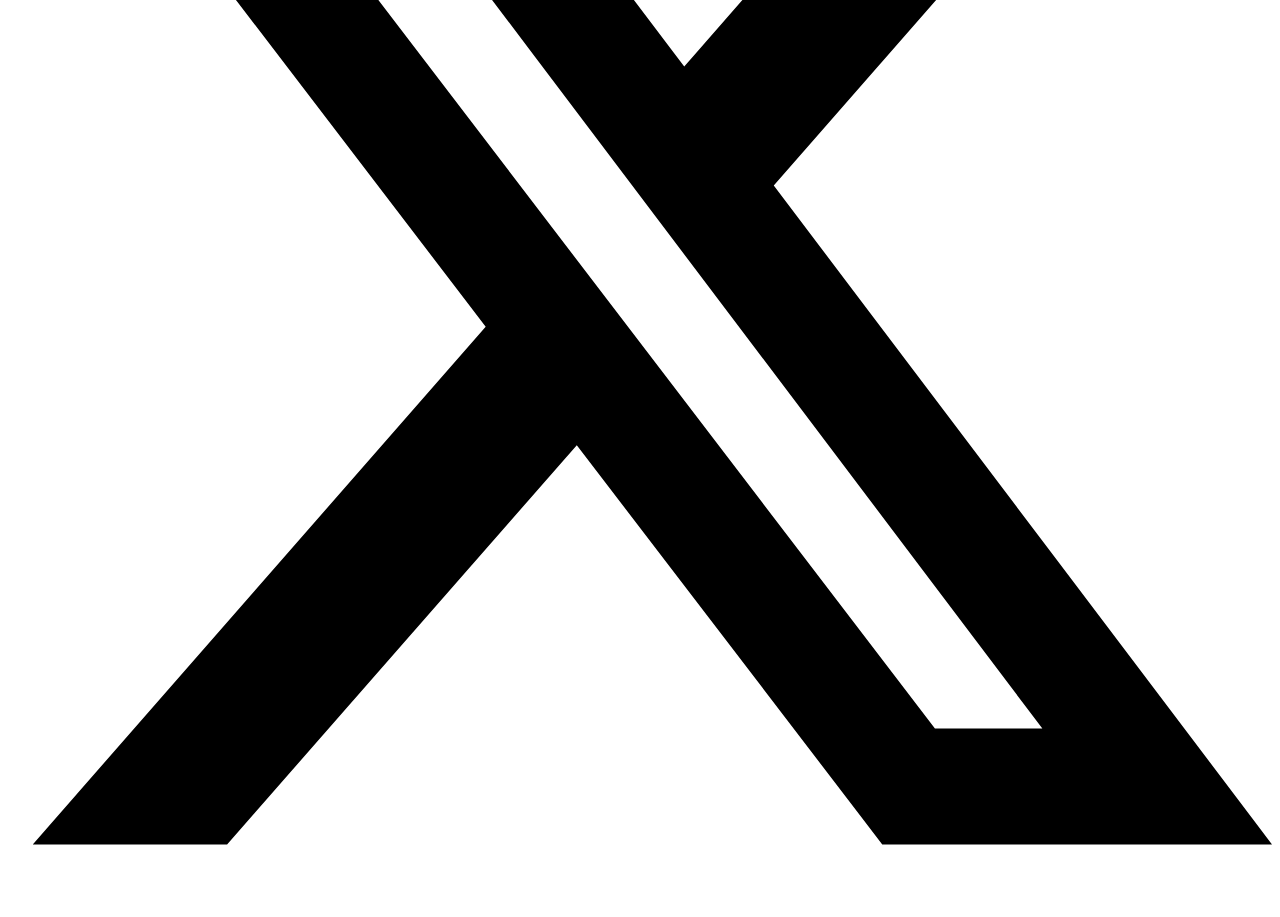
==== commit f2d63e5d: "Remove the overview intro so the page opens on Running now" ====
--- a/demo/index.html
+++ b/demo/index.html
@@ -25,10 +25,7 @@
 </header>
 <main id="main">
   <p class="notice" id="notice" hidden><span class="notice-text"></span></p>
-  <section class="intro" aria-labelledby="intro-heading">
-    <h1 id="intro-heading">A live order book for every open Polymarket market, streamed as SBE.</h1>
-    <p>This page shows the collector running right now, then walks through how it is built.</p>
-  </section>
+  <h1 class="visually-hidden">Voluntas demo overview</h1>
   <section class="page-section" aria-labelledby="running-heading">
     <div class="section-head">
       <div>
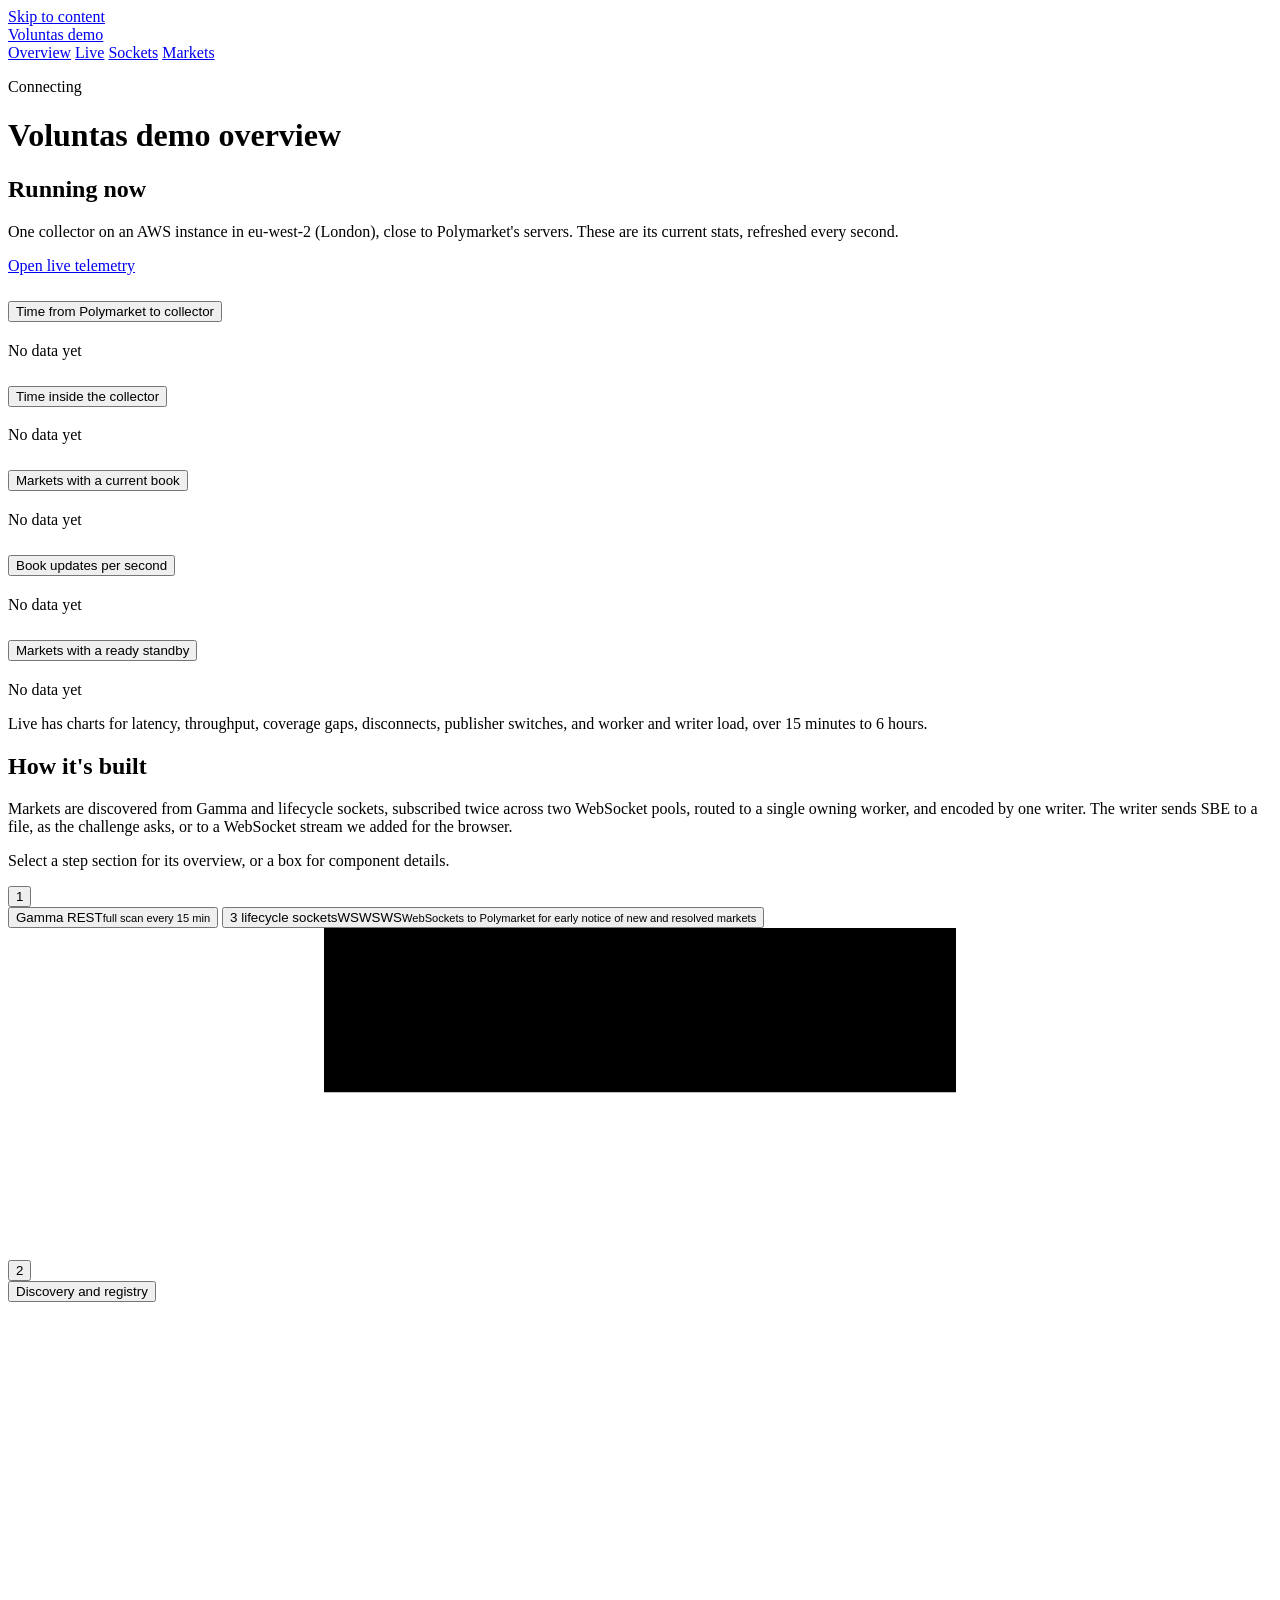
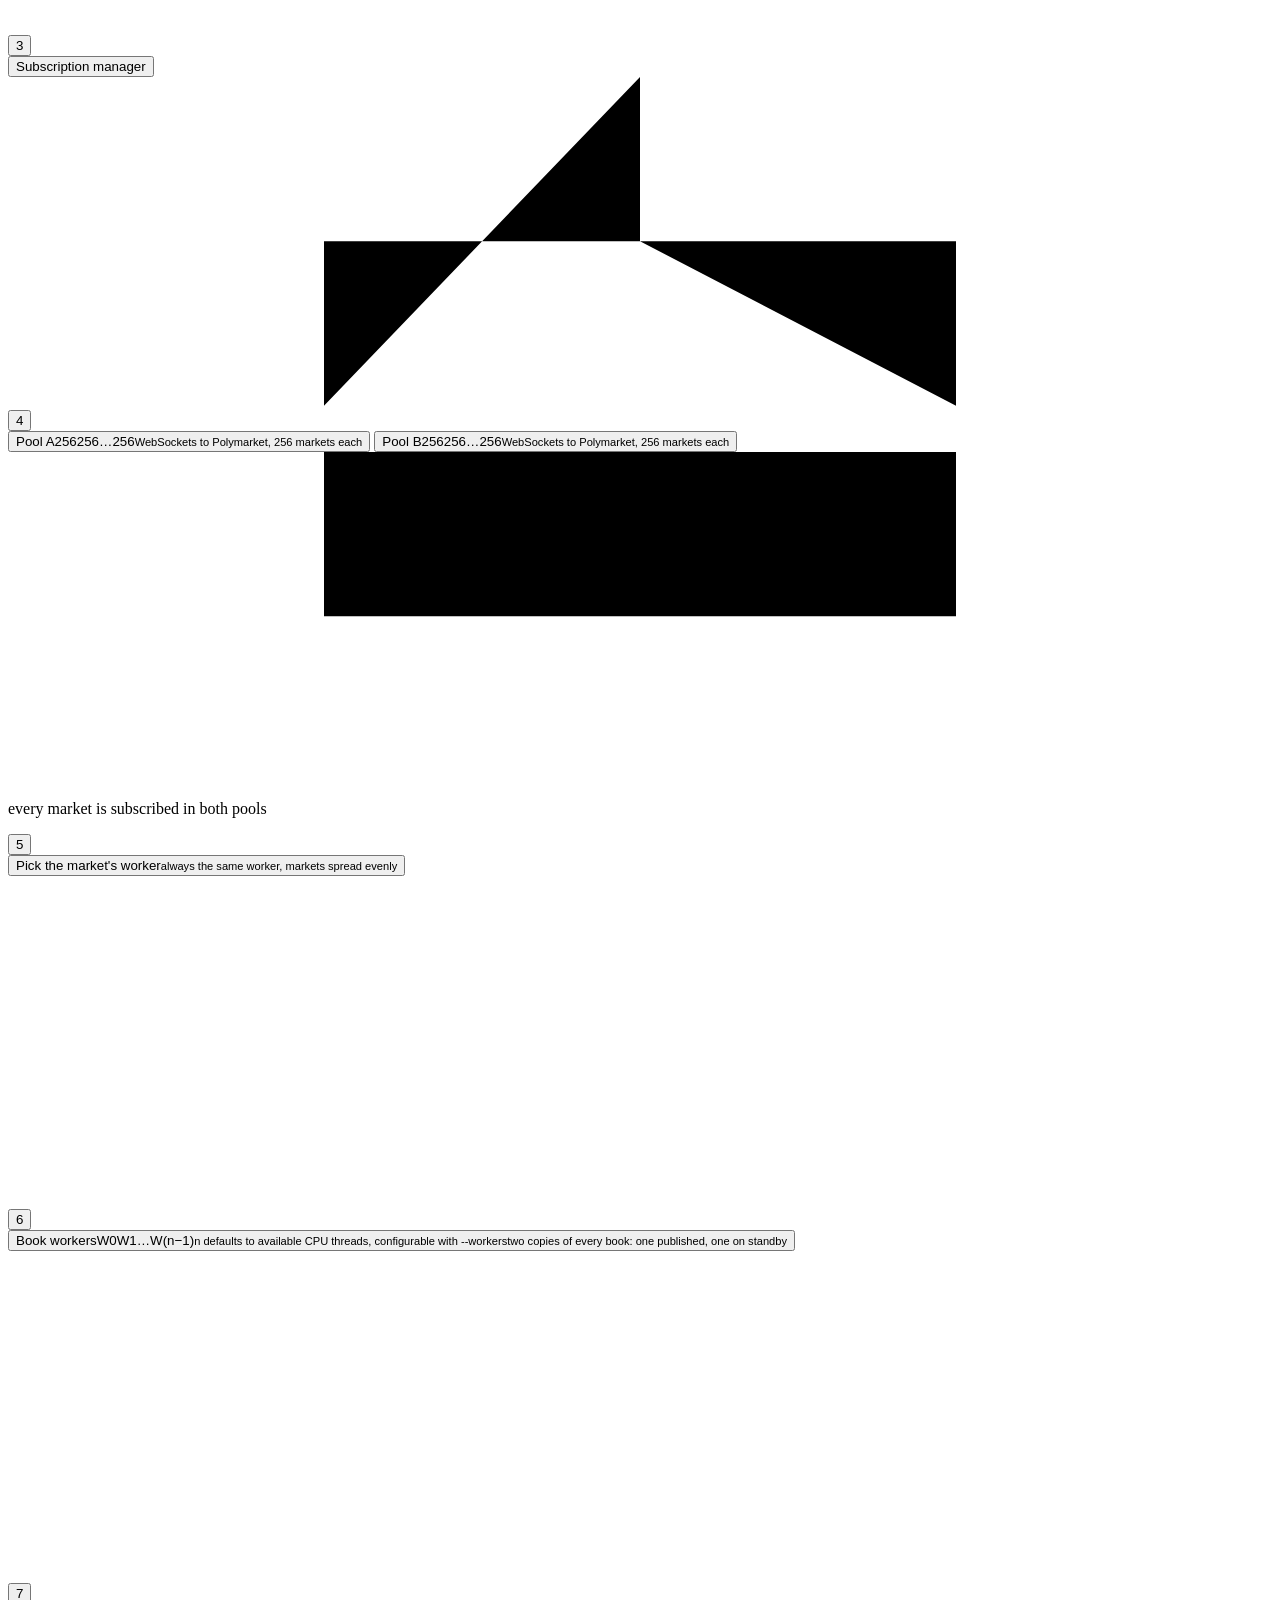
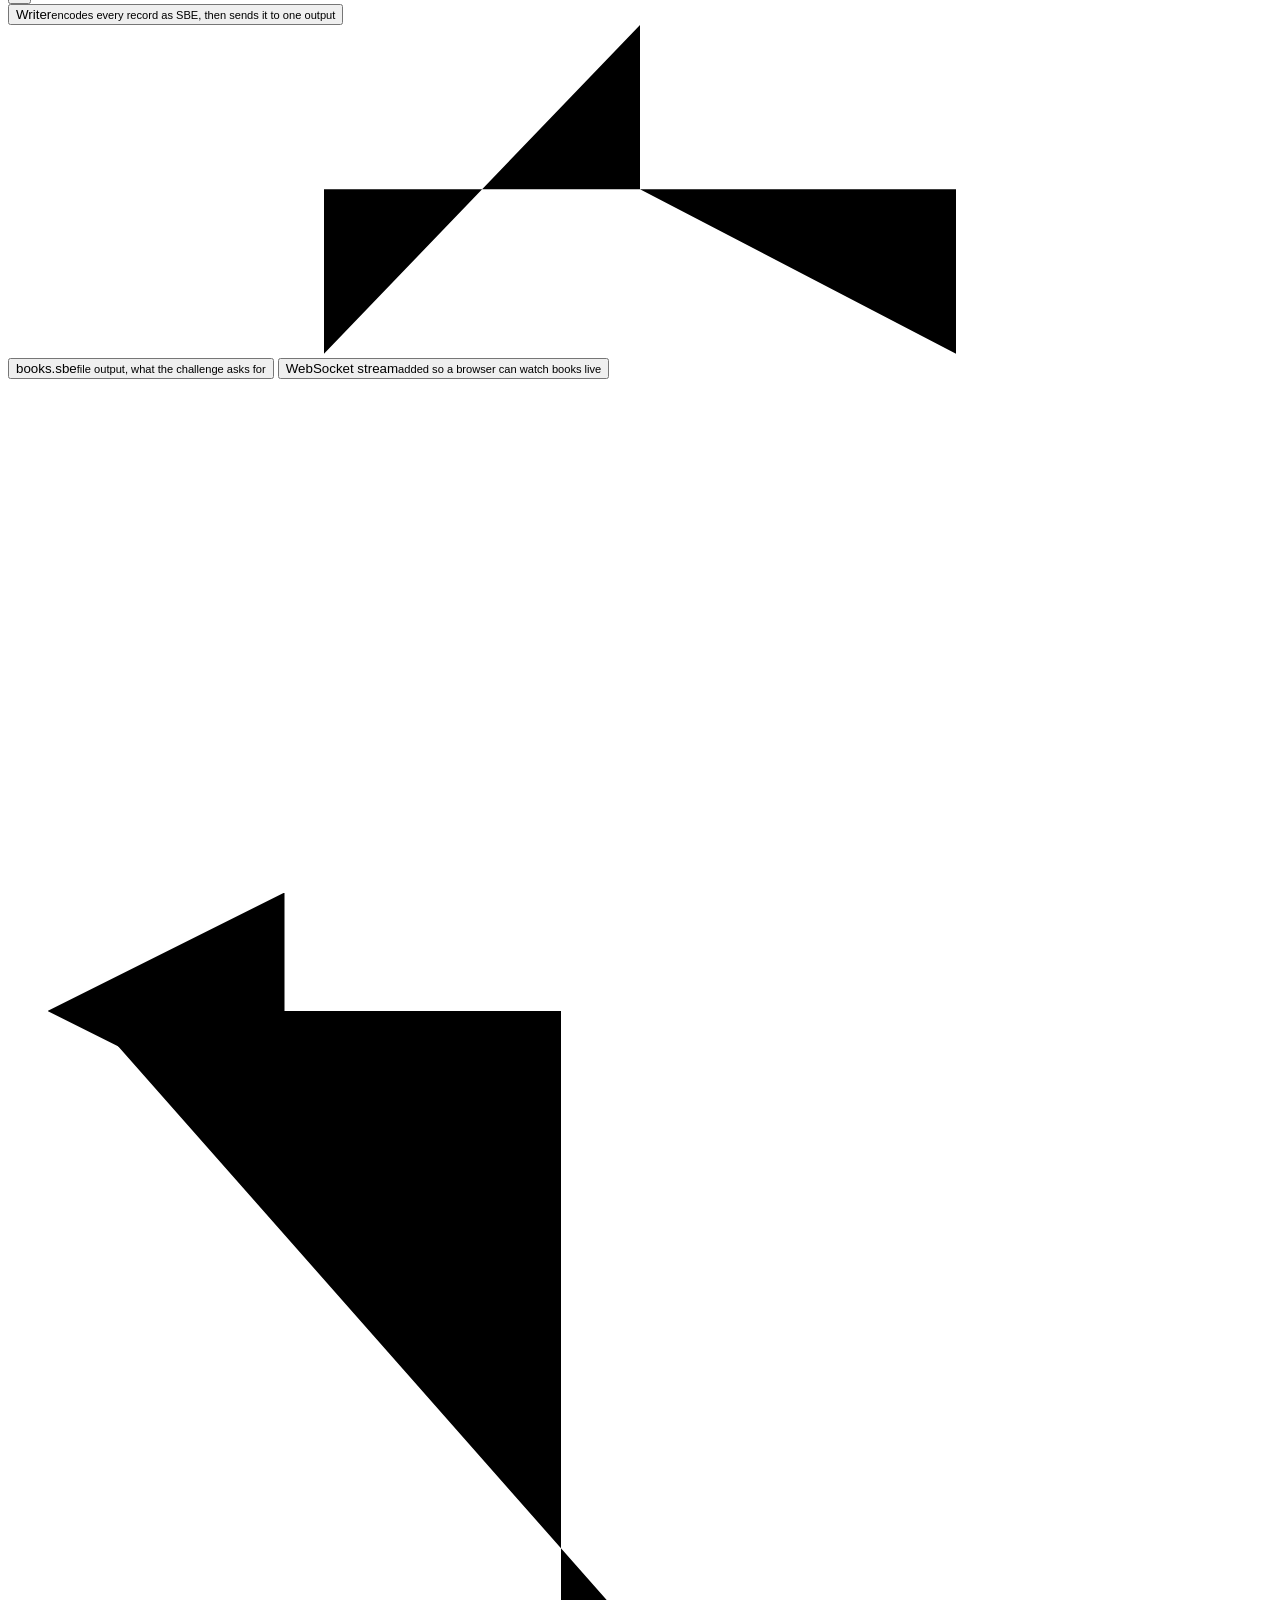
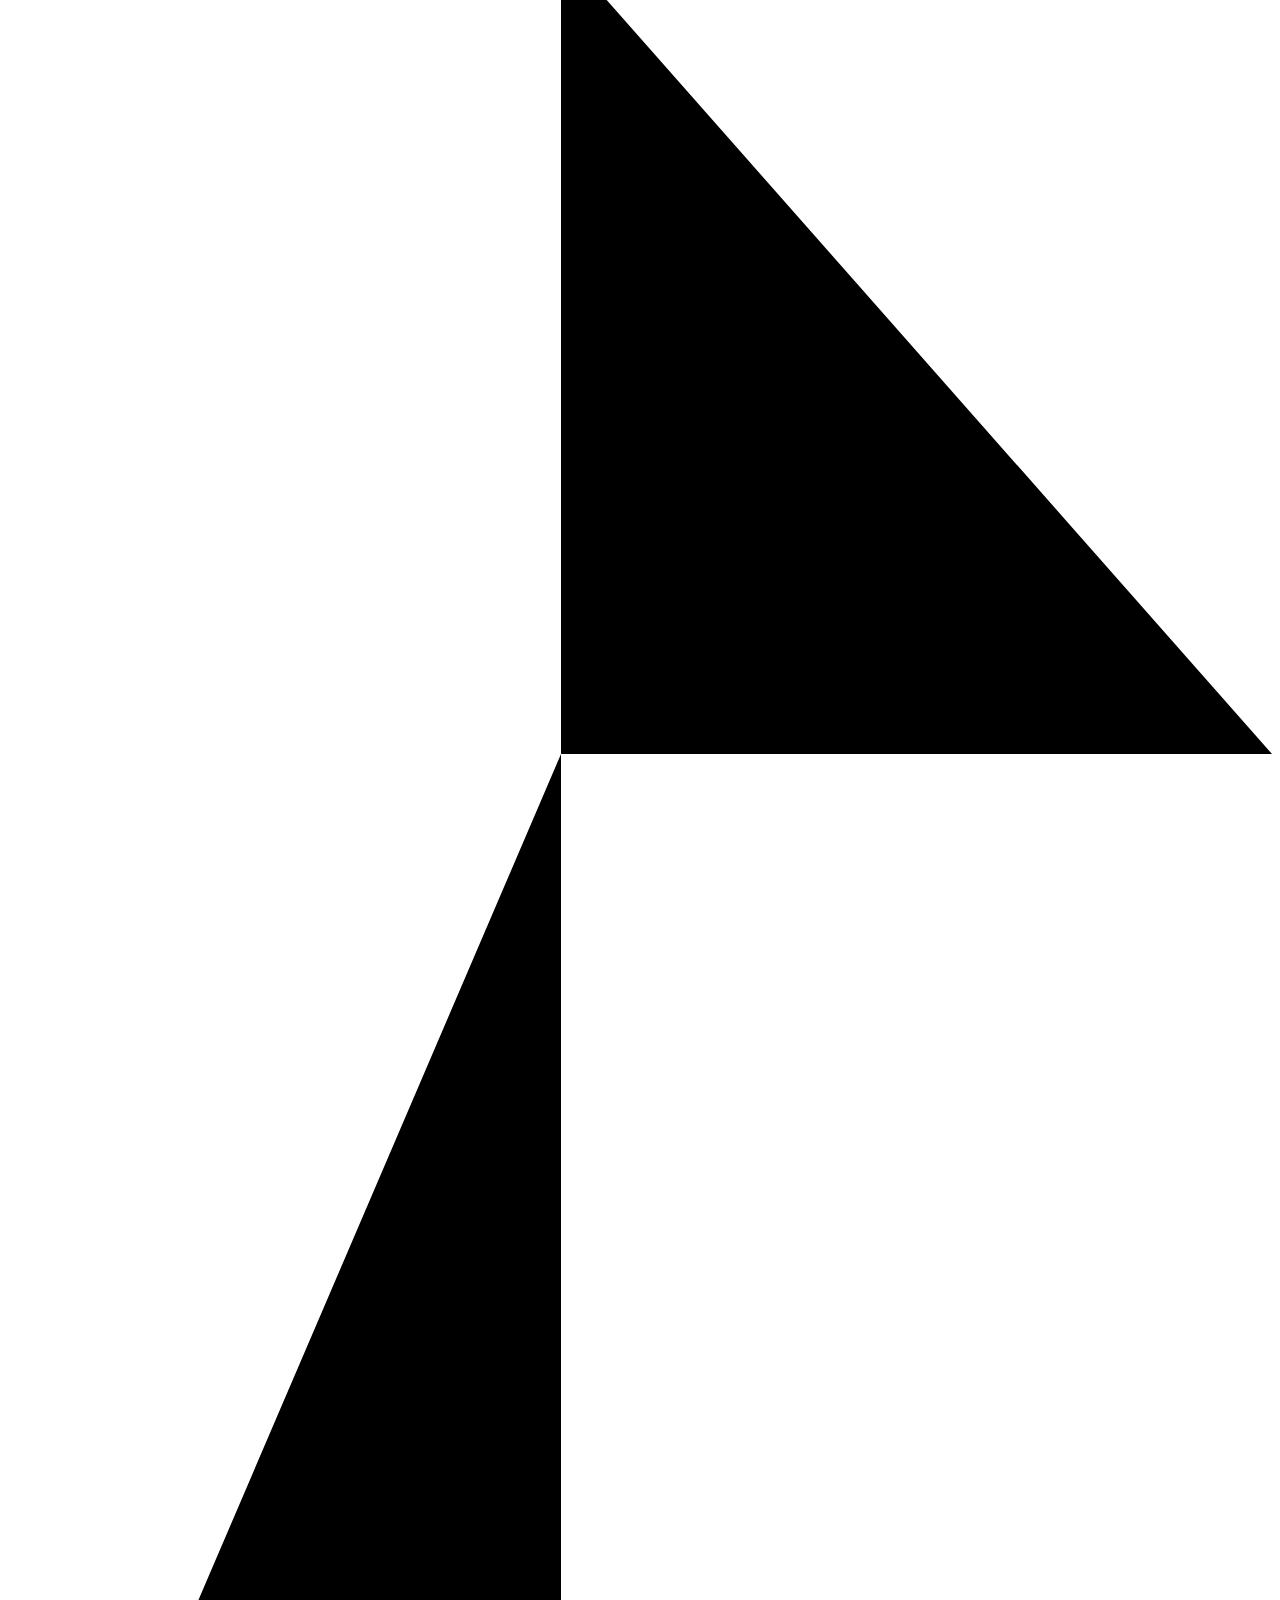
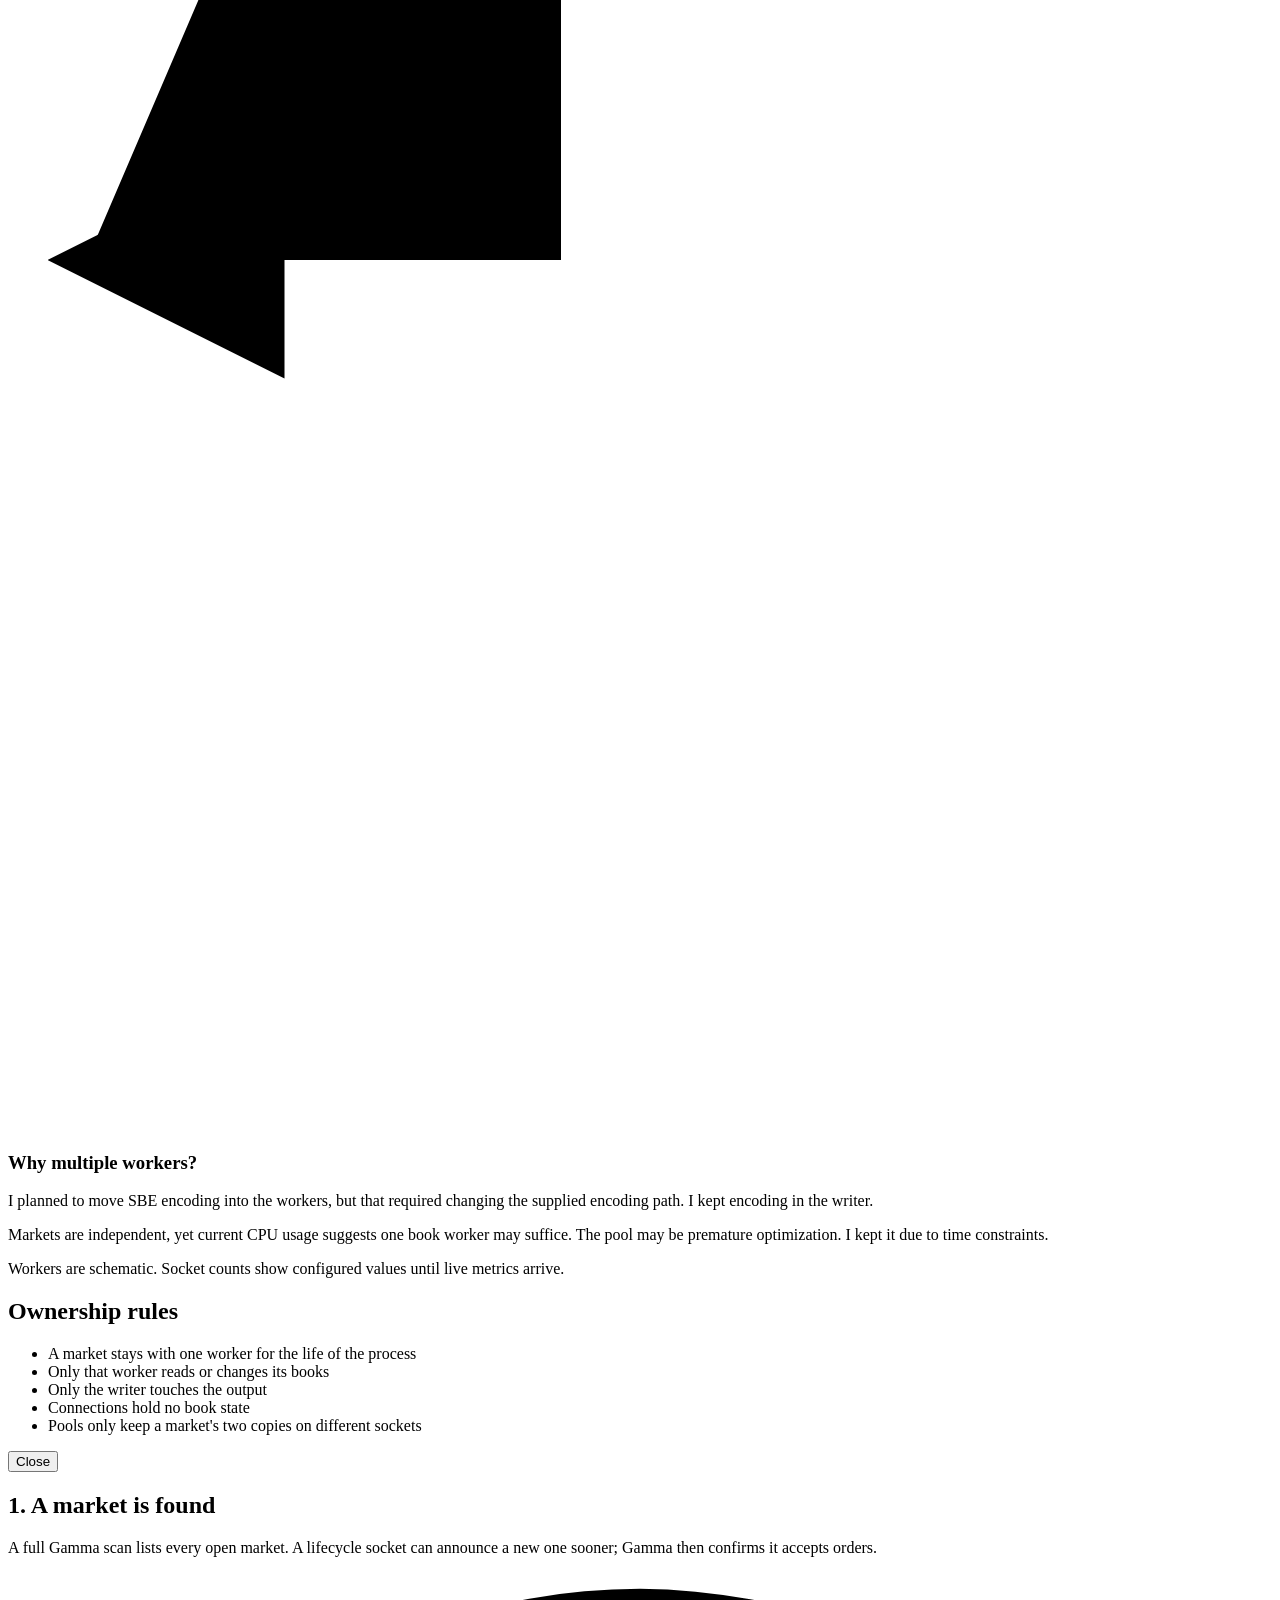
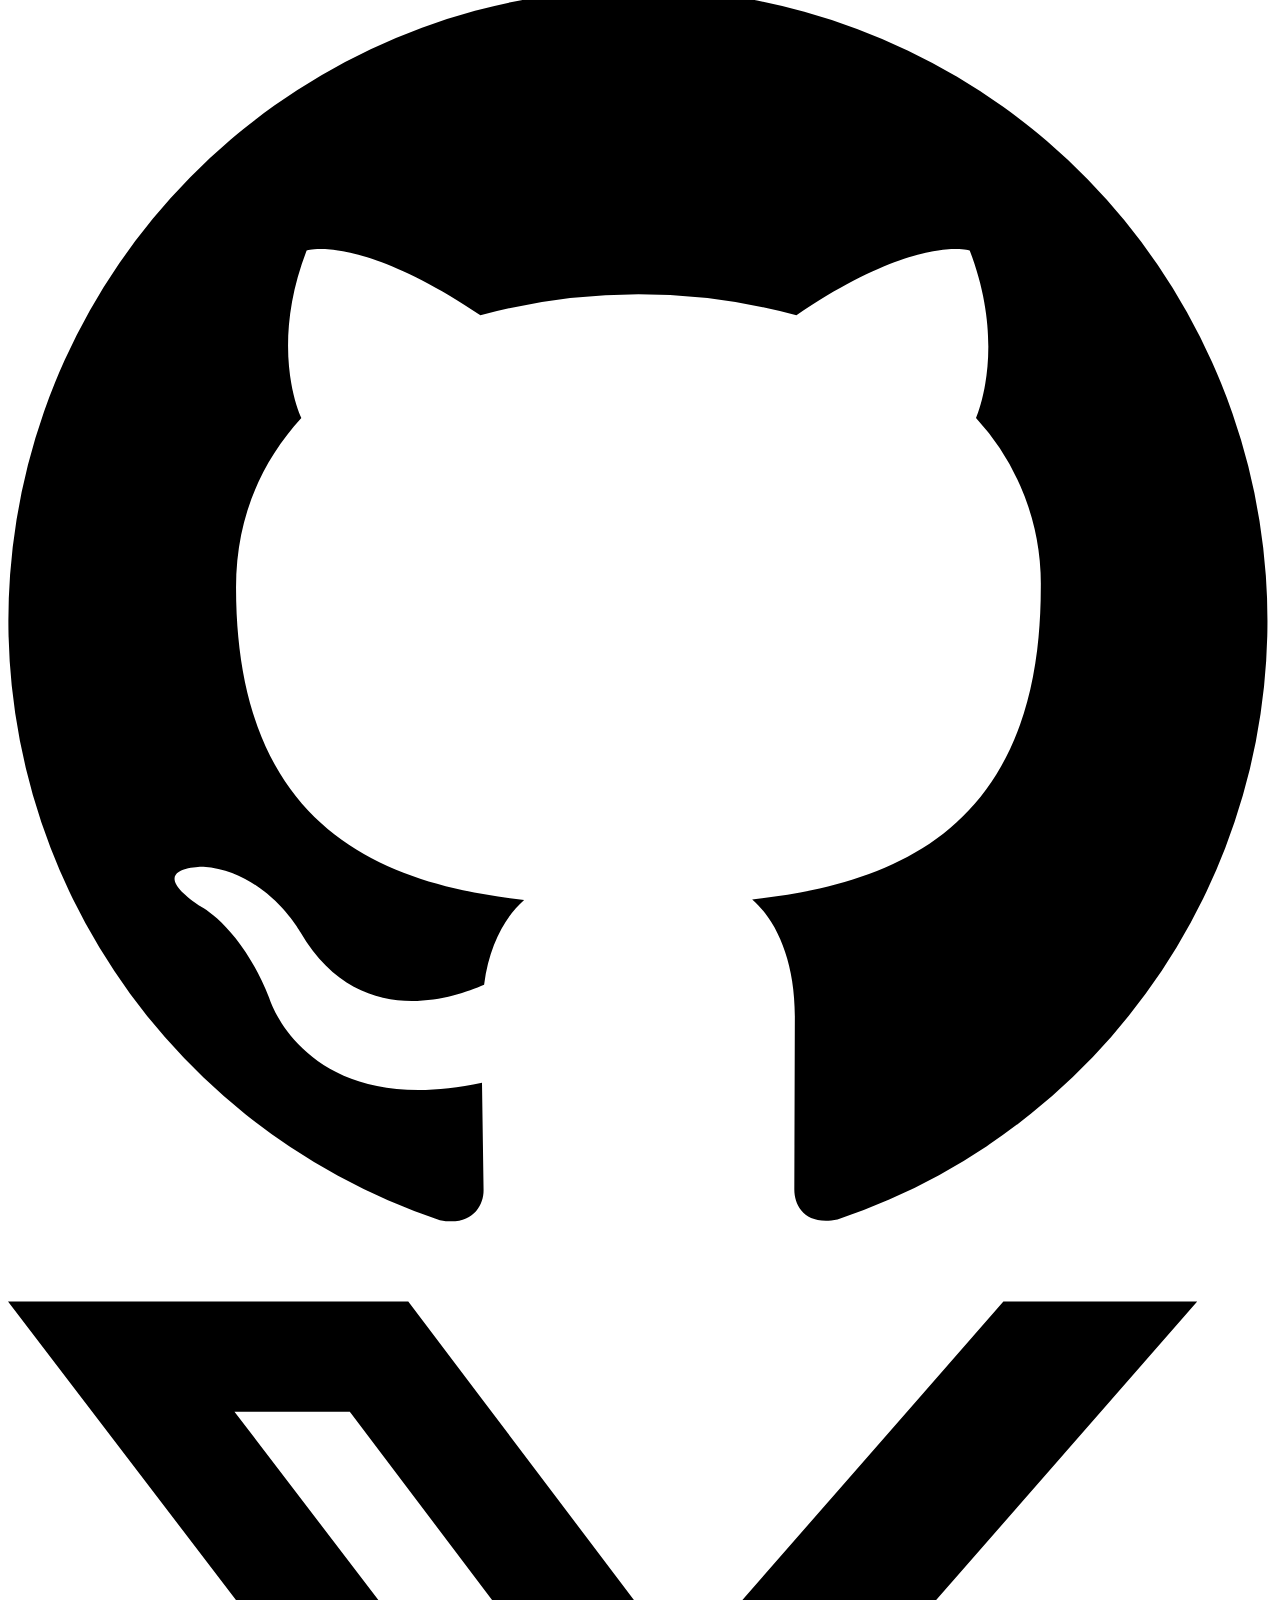
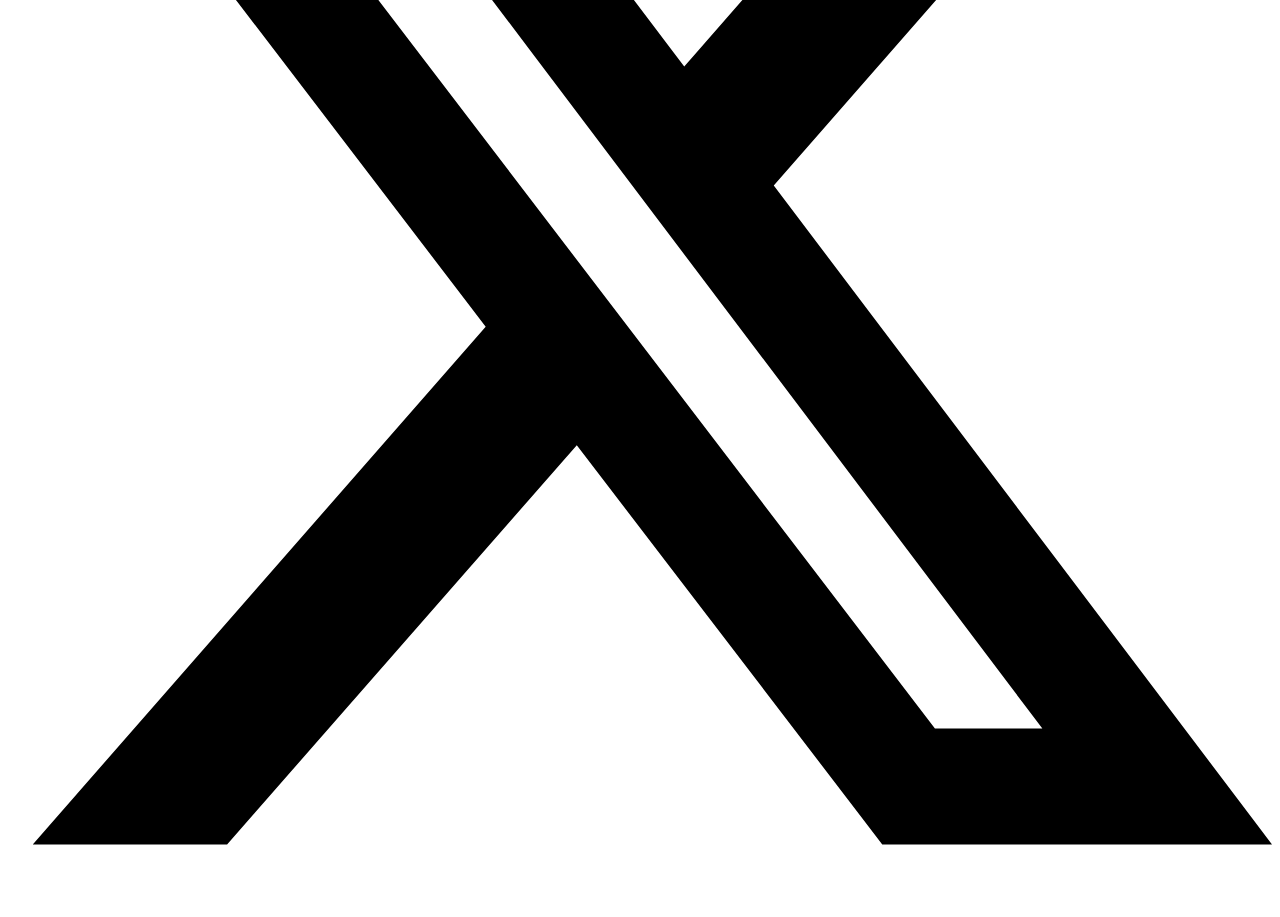
==== commit 8f0b36c8: "Add Sockets and Markets pages The per-socket traffic section moves from Live to its own Sockets page" ====
--- a/demo/index.html
+++ b/demo/index.html
@@ -14,12 +14,14 @@
 </head>
 <body>
 <a class="skip" href="#main">Skip to content</a>
-<div class="deployment-banner" id="deployment-banner" role="status" hidden><span class="deployment-banner-text"></span></div>
+<div class="deployment-banner" id="deployment-banner" role="status" hidden><span class="deployment-banner-text"></span><a class="deployment-banner-link" target="_blank" rel="noopener noreferrer" hidden></a></div>
 <header class="site-header">
   <a class="site-name" href="/">Voluntas demo</a>
   <nav class="site-nav" aria-label="Pages">
     <a href="/" aria-current="page">Overview</a>
     <a href="/live">Live</a>
+    <a href="/sockets">Sockets</a>
+    <a href="/markets">Markets</a>
   </nav>
   <p class="status" id="status" role="status"><span class="status-dot" aria-hidden="true"></span><span class="status-text">Connecting</span></p>
 </header>
